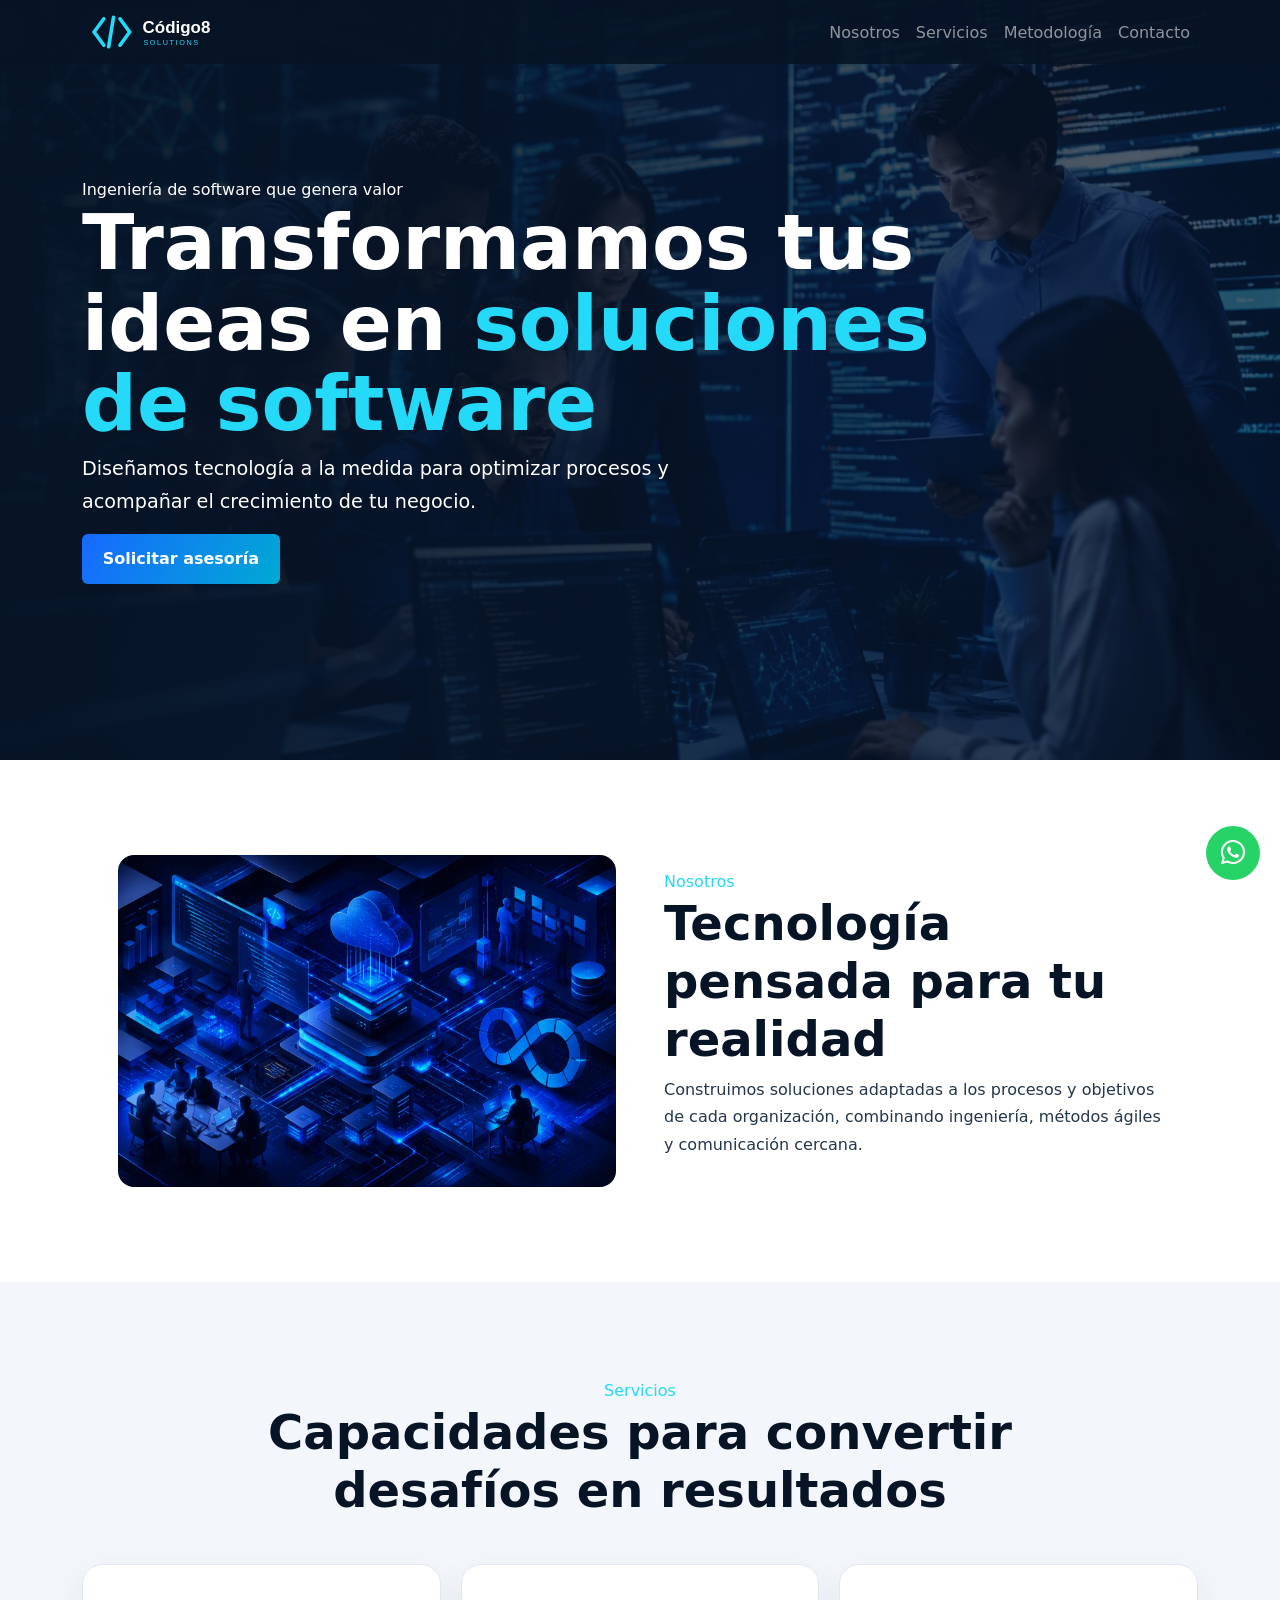
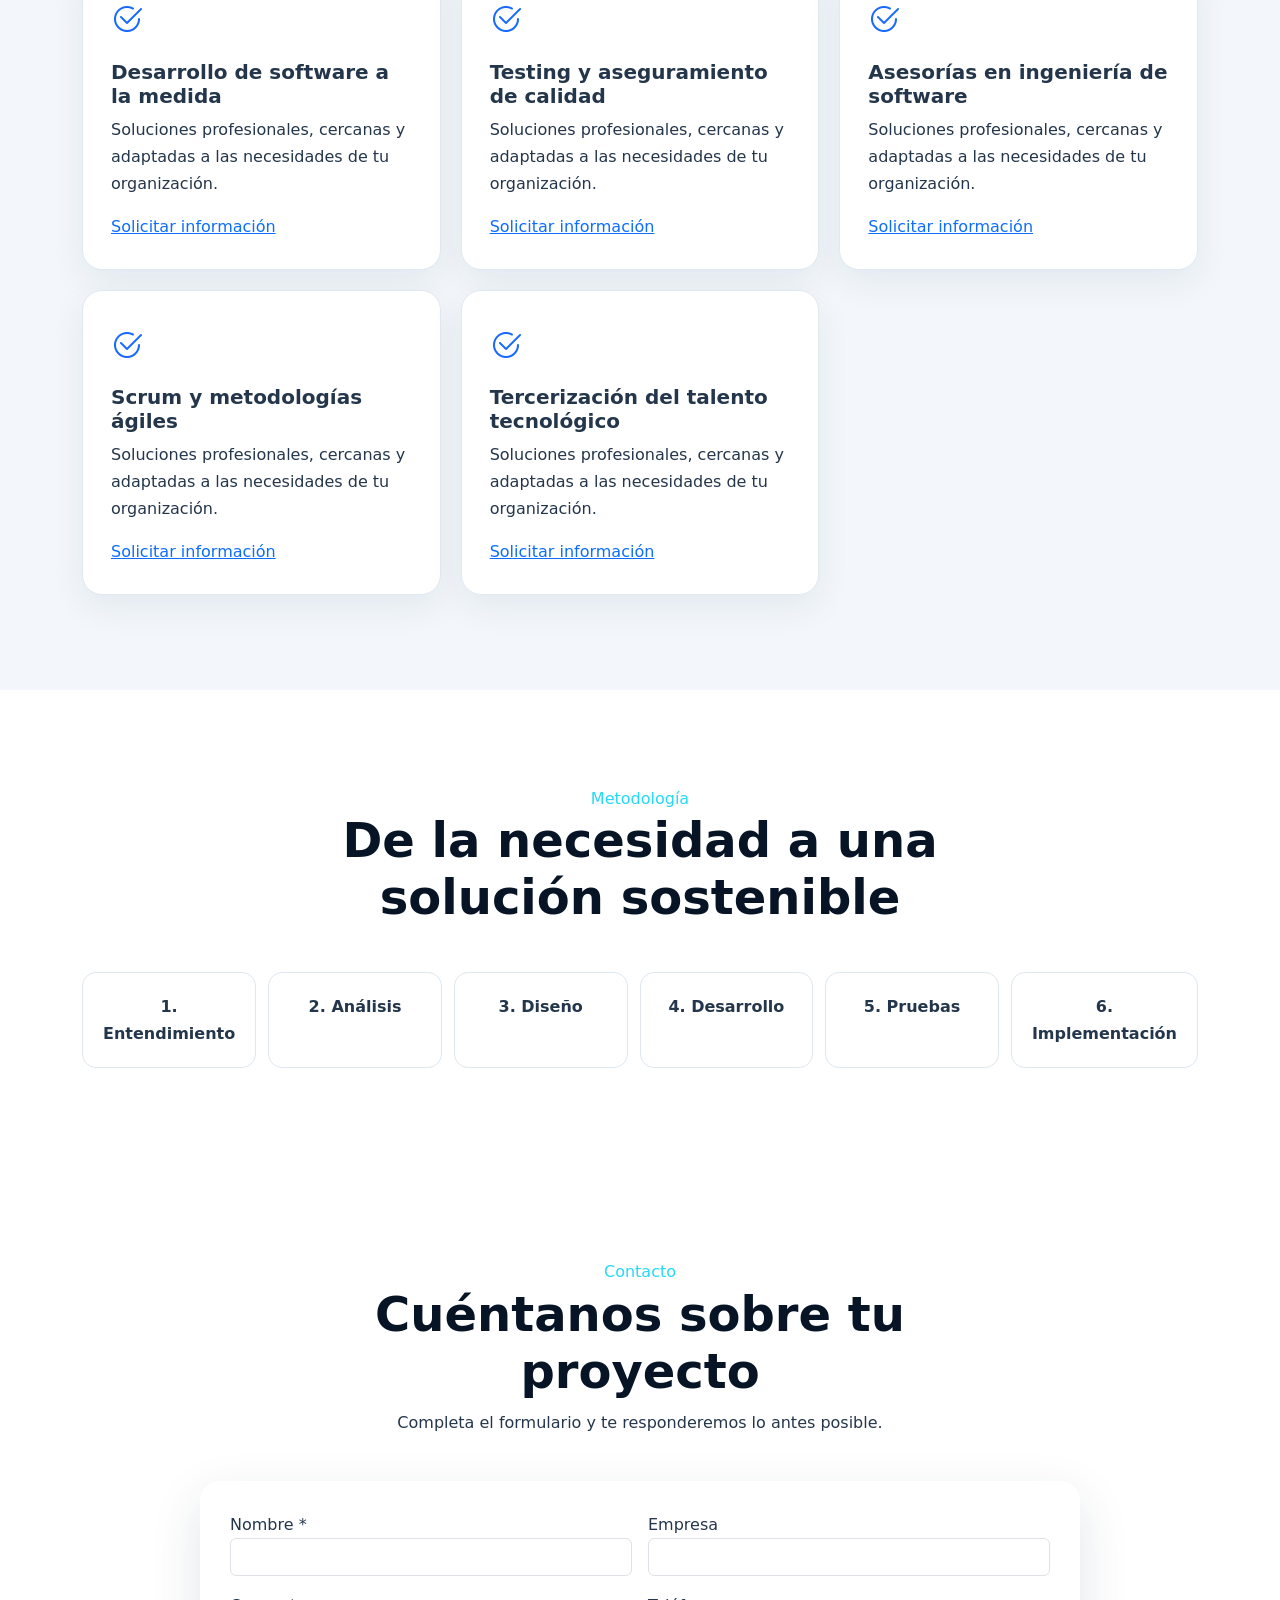
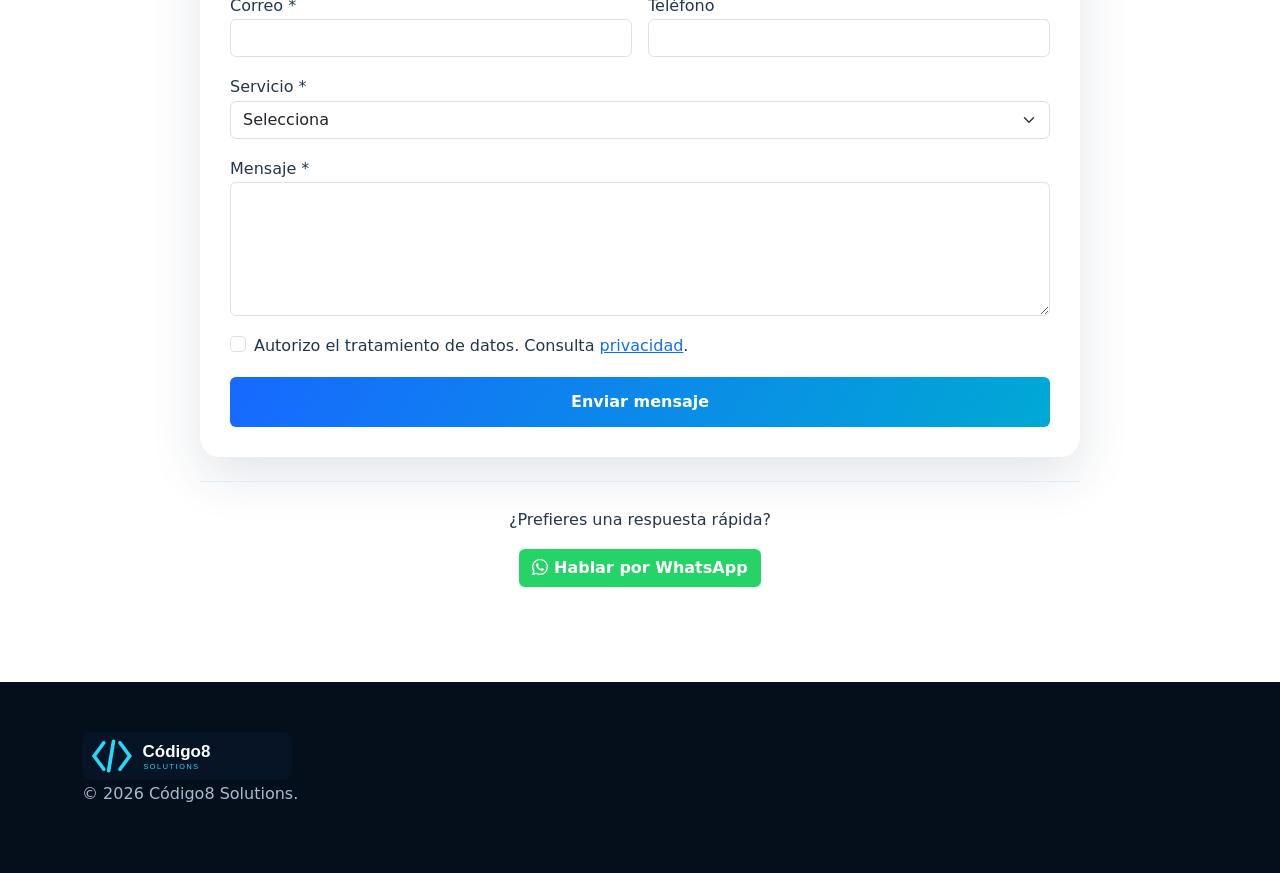
==== index.html @ 5025e6bc "Add files via upload Primer despliegue del sitio Código8 Solutions" ====
<!doctype html><html lang="es-CO"><head><meta charset="utf-8"><meta name="viewport" content="width=device-width,initial-scale=1"><title>Código8 Solutions | Software a la medida</title><meta name="description" content="Desarrollo de software a la medida, testing, consultoría, Scrum y talento tecnológico."><link rel="icon" href="assets/images/favicon.png"><link href="https://cdn.jsdelivr.net/npm/bootstrap@5.3.8/dist/css/bootstrap.min.css" rel="stylesheet"><link href="https://cdn.jsdelivr.net/npm/bootstrap-icons@1.13.1/font/bootstrap-icons.min.css" rel="stylesheet"><link rel="stylesheet" href="assets/css/styles.css"></head><body><nav class="navbar navbar-expand-lg navbar-dark fixed-top"><div class="container"><a href="#inicio"><img src="assets/images/logo.svg" alt="Código8 Solutions"></a><button class="navbar-toggler" data-bs-toggle="collapse" data-bs-target="#menu" aria-label="Abrir menú"><span class="navbar-toggler-icon"></span></button><div id="menu" class="collapse navbar-collapse"><div class="navbar-nav ms-auto"><a class="nav-link" href="#nosotros">Nosotros</a><a class="nav-link" href="#servicios">Servicios</a><a class="nav-link" href="#metodologia">Metodología</a><a class="nav-link" href="#contacto">Contacto</a></div></div></div></nav><header id="inicio"><div class="overlay"></div><div class="container hero"><span>Ingeniería de software que genera valor</span><h1>Transformamos tus ideas en <em>soluciones de software</em></h1><p>Diseñamos tecnología a la medida para optimizar procesos y acompañar el crecimiento de tu negocio.</p><a class="btn main" href="#contacto">Solicitar asesoría</a></div></header><main><section id="nosotros"><div class="container row mx-auto g-5 align-items-center"><div class="col-lg-6"><img class="img-fluid rounded-4" src="assets/images/technology-codigo8.webp" alt="Arquitectura tecnológica y colaboración ágil"></div><div class="col-lg-6"><span>Nosotros</span><h2>Tecnología pensada para tu realidad</h2><p>Construimos soluciones adaptadas a los procesos y objetivos de cada organización, combinando ingeniería, métodos ágiles y comunicación cercana.</p></div></div></section><section id="servicios" class="soft"><div class="container"><div class="title"><span>Servicios</span><h2>Capacidades para convertir desafíos en resultados</h2></div><div class="cards"><article><i class="bi bi-check2-circle"></i><h3>Desarrollo de software a la medida</h3><p>Soluciones profesionales, cercanas y adaptadas a las necesidades de tu organización.</p><a href="#contacto">Solicitar información</a></article><article><i class="bi bi-check2-circle"></i><h3>Testing y aseguramiento de calidad</h3><p>Soluciones profesionales, cercanas y adaptadas a las necesidades de tu organización.</p><a href="#contacto">Solicitar información</a></article><article><i class="bi bi-check2-circle"></i><h3>Asesorías en ingeniería de software</h3><p>Soluciones profesionales, cercanas y adaptadas a las necesidades de tu organización.</p><a href="#contacto">Solicitar información</a></article><article><i class="bi bi-check2-circle"></i><h3>Scrum y metodologías ágiles</h3><p>Soluciones profesionales, cercanas y adaptadas a las necesidades de tu organización.</p><a href="#contacto">Solicitar información</a></article><article><i class="bi bi-check2-circle"></i><h3>Tercerización del talento tecnológico</h3><p>Soluciones profesionales, cercanas y adaptadas a las necesidades de tu organización.</p><a href="#contacto">Solicitar información</a></article></div></div></section><section id="metodologia"><div class="container"><div class="title"><span>Metodología</span><h2>De la necesidad a una solución sostenible</h2></div><div class="steps"><b>1. Entendimiento</b><b>2. Análisis</b><b>3. Diseño</b><b>4. Desarrollo</b><b>5. Pruebas</b><b>6. Implementación</b></div></div></section><section id="contacto"><div class="container"><div class="title"><span>Contacto</span><h2>Cuéntanos sobre tu proyecto</h2><p>Completa el formulario y te responderemos lo antes posible.</p></div><div class="contact"><form id="form" novalidate><input type="hidden" id="key" name="access_key"><input class="d-none" type="checkbox" name="botcheck" tabindex="-1"><div class="row g-3"><div class="col-md-6"><label for="name">Nombre *</label><input class="form-control" id="name" name="name" required></div><div class="col-md-6"><label for="company">Empresa</label><input class="form-control" id="company" name="company"></div><div class="col-md-6"><label for="email">Correo *</label><input class="form-control" type="email" id="email" name="email" required></div><div class="col-md-6"><label for="phone">Teléfono</label><input class="form-control" id="phone" name="phone"></div><div class="col-12"><label for="service">Servicio *</label><select class="form-select" id="service" name="service" required><option value="">Selecciona</option><option>Desarrollo de software a la medida</option><option>Testing y aseguramiento de calidad</option><option>Asesorías en ingeniería de software</option><option>Scrum y metodologías ágiles</option><option>Tercerización del talento tecnológico</option></select></div><div class="col-12"><label for="message">Mensaje *</label><textarea class="form-control" id="message" name="message" rows="5" required></textarea></div><div class="col-12 form-check ms-2"><input class="form-check-input" id="privacy" type="checkbox" required><label for="privacy">Autorizo el tratamiento de datos. Consulta <a href="privacidad.html">privacidad</a>.</label></div><div class="col-12"><button id="send" class="btn main w-100">Enviar mensaje</button><div id="status" class="alert mt-3 d-none" role="status"></div></div></div></form><div class="quick"><p>¿Prefieres una respuesta rápida?</p><a class="btn whatsapp" target="_blank" rel="noopener noreferrer" href="https://wa.me/573108415127?text=Hola%2C%20quiero%20informaci%C3%B3n%20sobre%20los%20servicios%20de%20C%C3%B3digo8%20Solutions"><i class="bi bi-whatsapp"></i> Hablar por WhatsApp</a></div></div></div></section></main><footer><div class="container"><img src="assets/images/logo.svg" alt="Código8 Solutions"><p>© <span id="year"></span> Código8 Solutions.</p></div></footer><a class="float" target="_blank" rel="noopener noreferrer" aria-label="WhatsApp" href="https://wa.me/573108415127"><i class="bi bi-whatsapp"></i></a><script src="https://cdn.jsdelivr.net/npm/bootstrap@5.3.8/dist/js/bootstrap.bundle.min.js"></script><script src="config/email-config.js"></script><script src="assets/js/main.js"></script></body></html>
---- assets/css/styles.css ----
*{box-sizing:border-box}html{scroll-behavior:smooth;scroll-padding-top:75px}body{font-family:system-ui;color:#24364b;line-height:1.7}.navbar{background:#071426e8}.navbar img,footer img{width:210px}header{min-height:760px;display:flex;align-items:center;position:relative;background:url('../images/hero-codigo8.webp') center/cover;color:#fff}.overlay{position:absolute;inset:0;background:linear-gradient(90deg,#071426fa,#071426a8)}.hero{position:relative}.hero h1{font-size:clamp(2.7rem,6vw,5rem);font-weight:850;max-width:850px;line-height:1.05}.hero em,section span{color:#25d9f8;font-style:normal}.hero p{font-size:1.2rem;max-width:700px}.main{background:linear-gradient(120deg,#1769ff,#00a9d4);color:#fff;border:0;font-weight:700;padding:.8rem 1.3rem}section{padding:95px 0}h2{font-size:clamp(2rem,4vw,3rem);font-weight:800;color:#071426}.title{text-align:center;max-width:760px;margin:0 auto 45px}.soft{background:#f3f7fb}.cards{display:grid;grid-template-columns:repeat(3,1fr);gap:20px}.cards article{background:#fff;border:1px solid #e0e9f2;padding:28px;border-radius:20px;box-shadow:0 12px 35px #122d4b12}.cards i{font-size:2rem;color:#1769ff}.cards h3{font-size:1.25rem;font-weight:800;margin-top:12px}.steps{display:grid;grid-template-columns:repeat(6,1fr);gap:12px}.steps b{padding:20px;border:1px solid #dce7f1;border-radius:14px;text-align:center}.contact{max-width:880px;margin:auto}.contact form{padding:30px;border-radius:20px;box-shadow:0 18px 50px #122d4b20}.quick{text-align:center;border-top:1px solid #e1eaf3;margin-top:24px;padding-top:24px}.whatsapp{background:#25d366;color:#fff;font-weight:700}.whatsapp:hover{background:#1fb85a;color:#fff}footer{background:#050e1b;color:#aabbd0;padding:50px 0}.float{position:fixed;right:20px;bottom:20px;width:54px;height:54px;display:grid;place-items:center;border-radius:50%;background:#25d366;color:#fff;font-size:1.5rem}@media(max-width:900px){.cards{grid-template-columns:1fr 1fr}.steps{grid-template-columns:1fr 1fr}}@media(max-width:550px){.cards,.steps{grid-template-columns:1fr}section{padding:70px 0}}
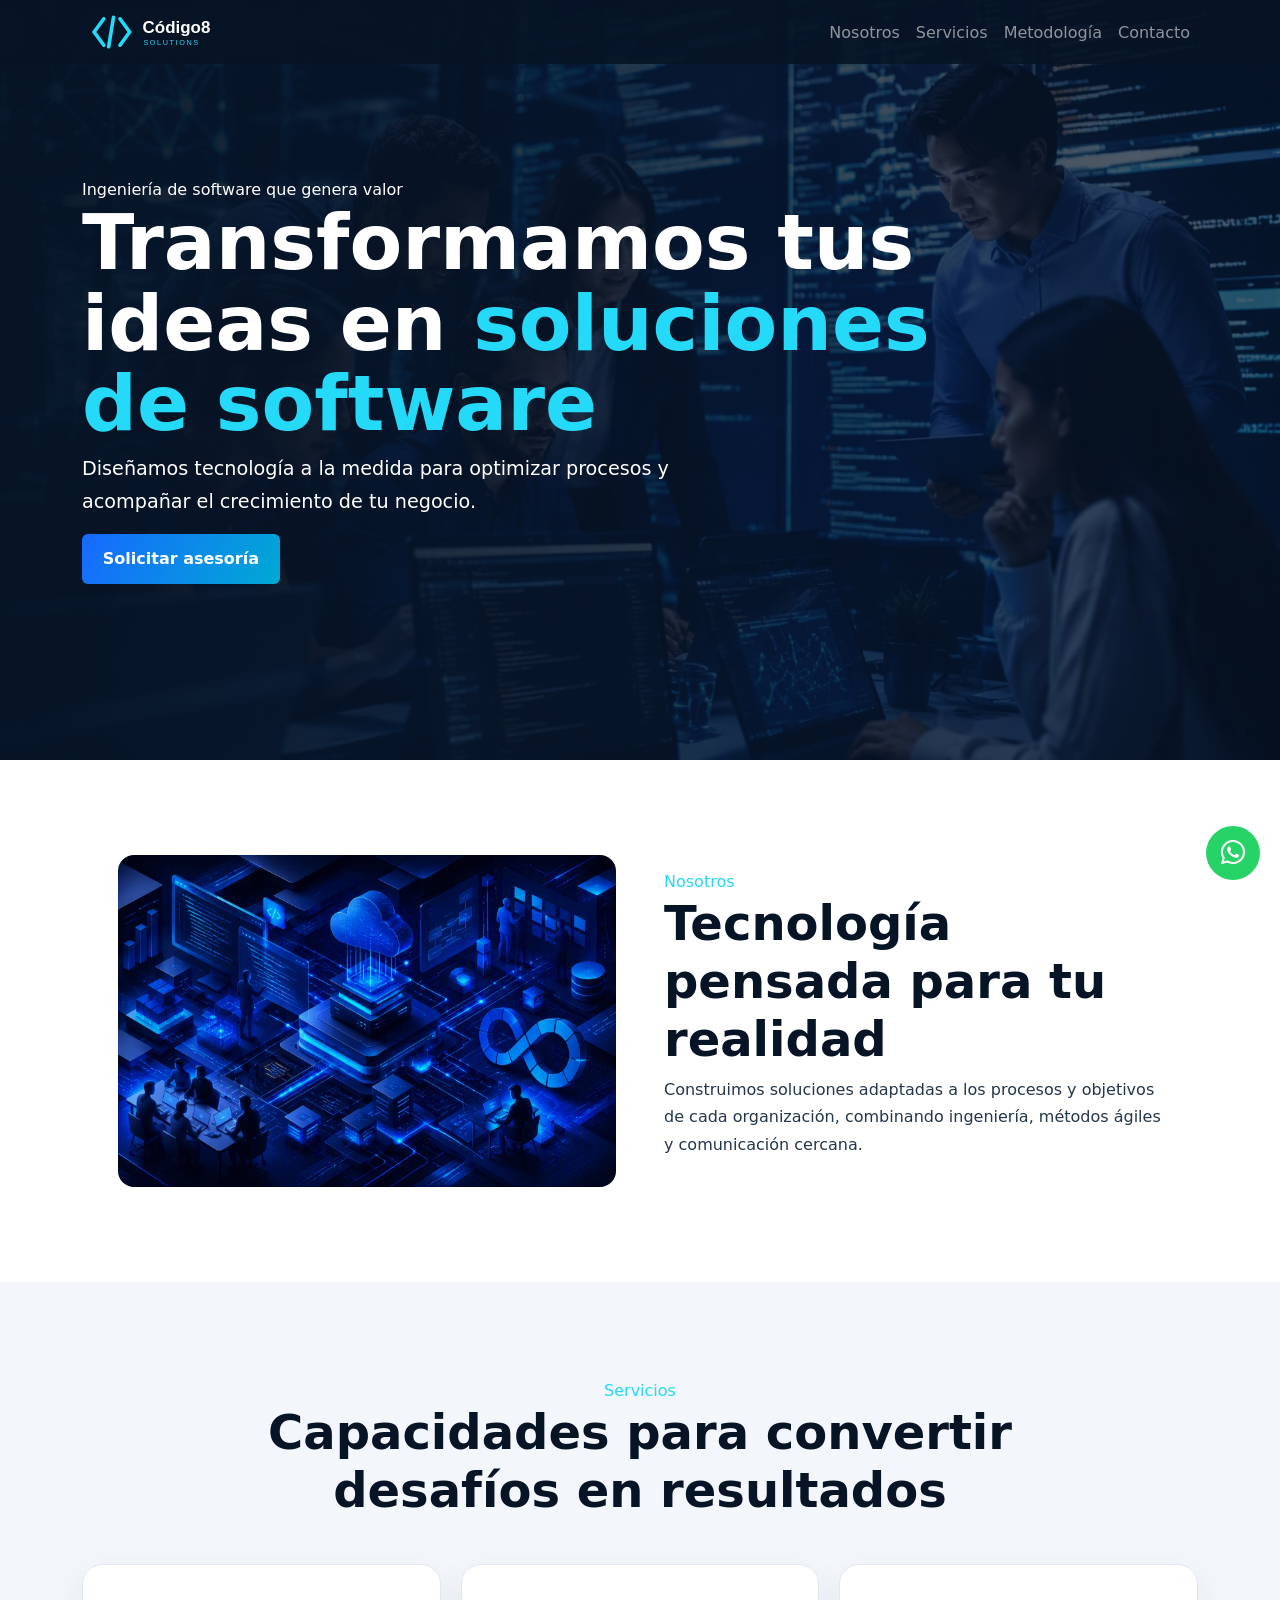
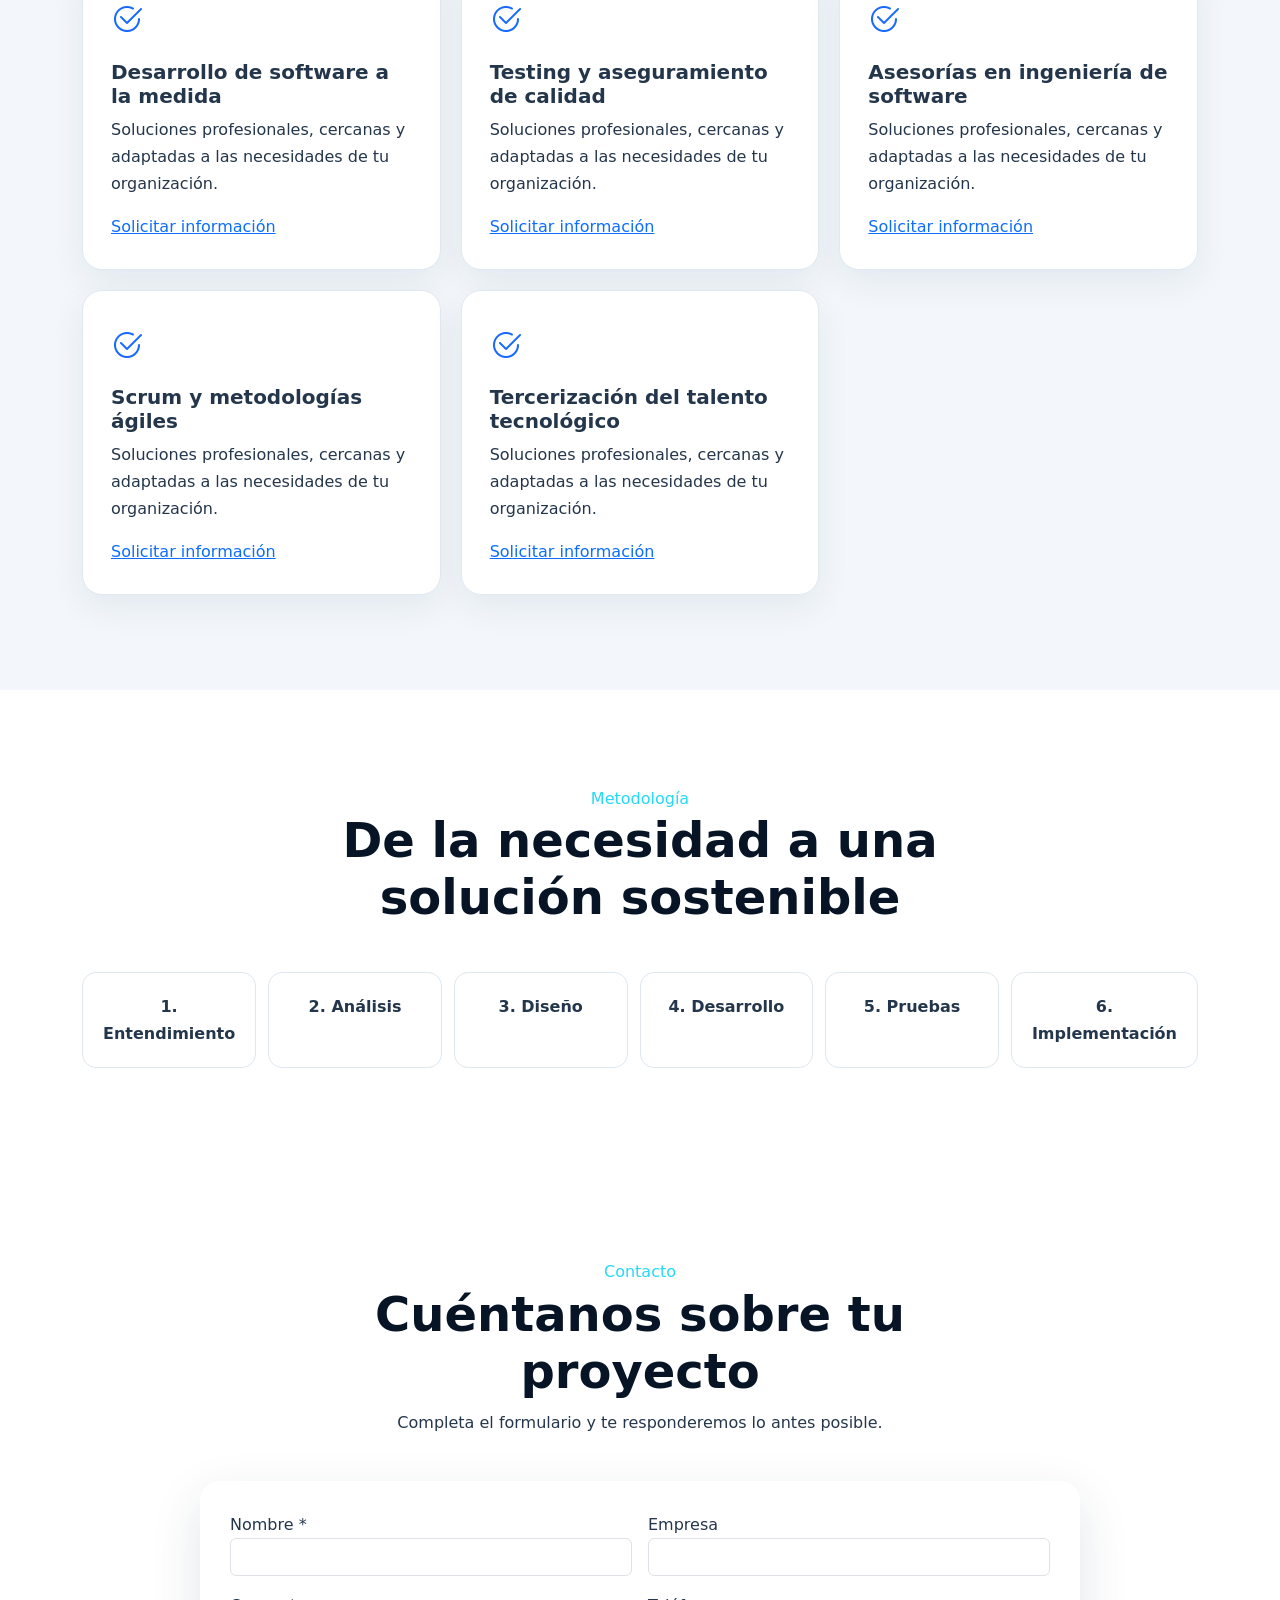
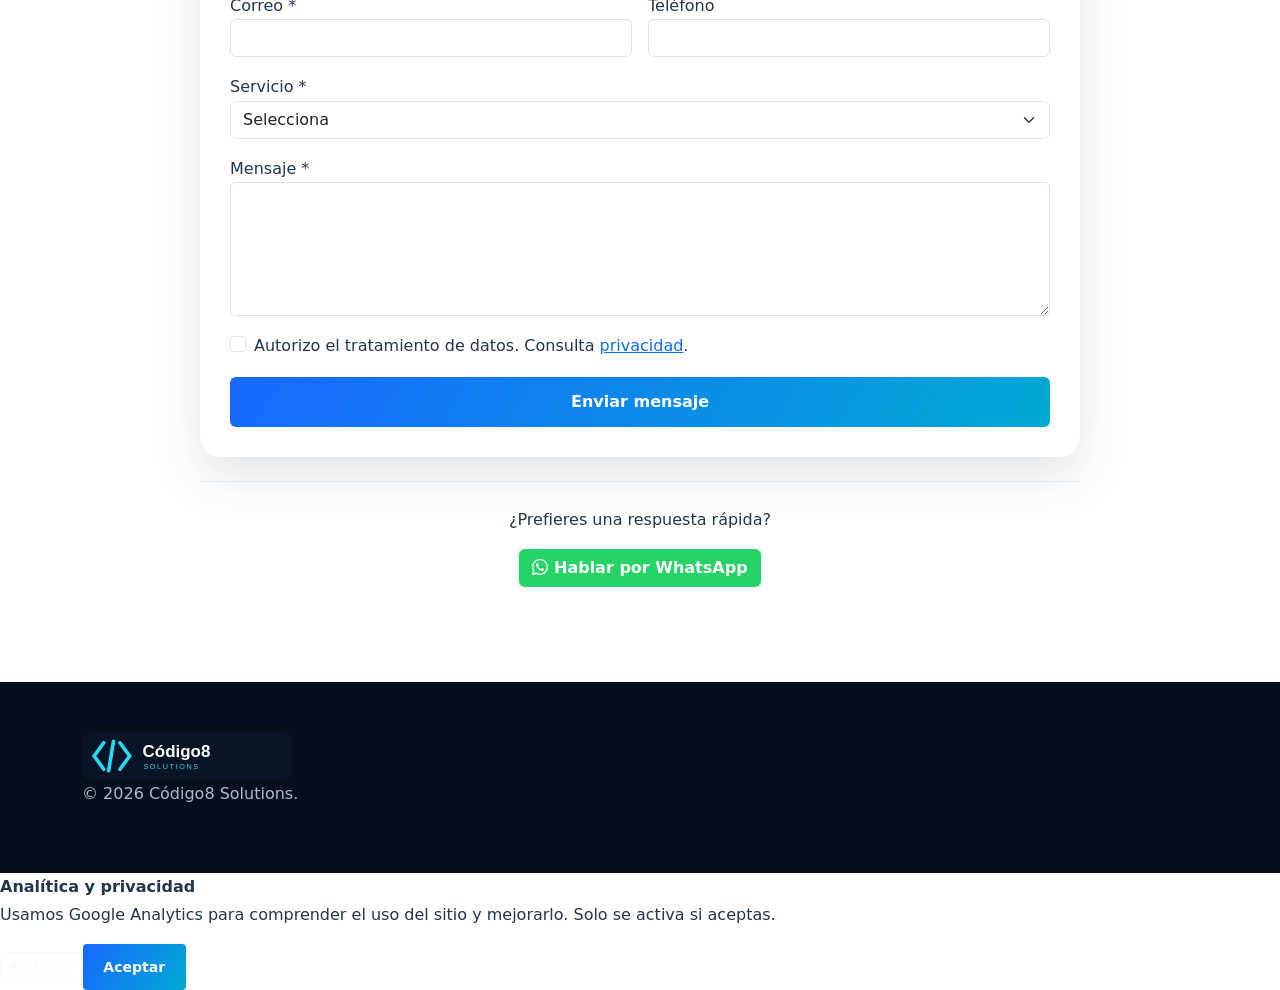
==== commit 900d3a02: "Add files via upload se incluye google anality" ====
--- a/index.html
+++ b/index.html
@@ -1 +1,36 @@
-<!doctype html><html lang="es-CO"><head><meta charset="utf-8"><meta name="viewport" content="width=device-width,initial-scale=1"><title>Código8 Solutions | Software a la medida</title><meta name="description" content="Desarrollo de software a la medida, testing, consultoría, Scrum y talento tecnológico."><link rel="icon" href="assets/images/favicon.png"><link href="https://cdn.jsdelivr.net/npm/bootstrap@5.3.8/dist/css/bootstrap.min.css" rel="stylesheet"><link href="https://cdn.jsdelivr.net/npm/bootstrap-icons@1.13.1/font/bootstrap-icons.min.css" rel="stylesheet"><link rel="stylesheet" href="assets/css/styles.css"></head><body><nav class="navbar navbar-expand-lg navbar-dark fixed-top"><div class="container"><a href="#inicio"><img src="assets/images/logo.svg" alt="Código8 Solutions"></a><button class="navbar-toggler" data-bs-toggle="collapse" data-bs-target="#menu" aria-label="Abrir menú"><span class="navbar-toggler-icon"></span></button><div id="menu" class="collapse navbar-collapse"><div class="navbar-nav ms-auto"><a class="nav-link" href="#nosotros">Nosotros</a><a class="nav-link" href="#servicios">Servicios</a><a class="nav-link" href="#metodologia">Metodología</a><a class="nav-link" href="#contacto">Contacto</a></div></div></div></nav><header id="inicio"><div class="overlay"></div><div class="container hero"><span>Ingeniería de software que genera valor</span><h1>Transformamos tus ideas en <em>soluciones de software</em></h1><p>Diseñamos tecnología a la medida para optimizar procesos y acompañar el crecimiento de tu negocio.</p><a class="btn main" href="#contacto">Solicitar asesoría</a></div></header><main><section id="nosotros"><div class="container row mx-auto g-5 align-items-center"><div class="col-lg-6"><img class="img-fluid rounded-4" src="assets/images/technology-codigo8.webp" alt="Arquitectura tecnológica y colaboración ágil"></div><div class="col-lg-6"><span>Nosotros</span><h2>Tecnología pensada para tu realidad</h2><p>Construimos soluciones adaptadas a los procesos y objetivos de cada organización, combinando ingeniería, métodos ágiles y comunicación cercana.</p></div></div></section><section id="servicios" class="soft"><div class="container"><div class="title"><span>Servicios</span><h2>Capacidades para convertir desafíos en resultados</h2></div><div class="cards"><article><i class="bi bi-check2-circle"></i><h3>Desarrollo de software a la medida</h3><p>Soluciones profesionales, cercanas y adaptadas a las necesidades de tu organización.</p><a href="#contacto">Solicitar información</a></article><article><i class="bi bi-check2-circle"></i><h3>Testing y aseguramiento de calidad</h3><p>Soluciones profesionales, cercanas y adaptadas a las necesidades de tu organización.</p><a href="#contacto">Solicitar información</a></article><article><i class="bi bi-check2-circle"></i><h3>Asesorías en ingeniería de software</h3><p>Soluciones profesionales, cercanas y adaptadas a las necesidades de tu organización.</p><a href="#contacto">Solicitar información</a></article><article><i class="bi bi-check2-circle"></i><h3>Scrum y metodologías ágiles</h3><p>Soluciones profesionales, cercanas y adaptadas a las necesidades de tu organización.</p><a href="#contacto">Solicitar información</a></article><article><i class="bi bi-check2-circle"></i><h3>Tercerización del talento tecnológico</h3><p>Soluciones profesionales, cercanas y adaptadas a las necesidades de tu organización.</p><a href="#contacto">Solicitar información</a></article></div></div></section><section id="metodologia"><div class="container"><div class="title"><span>Metodología</span><h2>De la necesidad a una solución sostenible</h2></div><div class="steps"><b>1. Entendimiento</b><b>2. Análisis</b><b>3. Diseño</b><b>4. Desarrollo</b><b>5. Pruebas</b><b>6. Implementación</b></div></div></section><section id="contacto"><div class="container"><div class="title"><span>Contacto</span><h2>Cuéntanos sobre tu proyecto</h2><p>Completa el formulario y te responderemos lo antes posible.</p></div><div class="contact"><form id="form" novalidate><input type="hidden" id="key" name="access_key"><input class="d-none" type="checkbox" name="botcheck" tabindex="-1"><div class="row g-3"><div class="col-md-6"><label for="name">Nombre *</label><input class="form-control" id="name" name="name" required></div><div class="col-md-6"><label for="company">Empresa</label><input class="form-control" id="company" name="company"></div><div class="col-md-6"><label for="email">Correo *</label><input class="form-control" type="email" id="email" name="email" required></div><div class="col-md-6"><label for="phone">Teléfono</label><input class="form-control" id="phone" name="phone"></div><div class="col-12"><label for="service">Servicio *</label><select class="form-select" id="service" name="service" required><option value="">Selecciona</option><option>Desarrollo de software a la medida</option><option>Testing y aseguramiento de calidad</option><option>Asesorías en ingeniería de software</option><option>Scrum y metodologías ágiles</option><option>Tercerización del talento tecnológico</option></select></div><div class="col-12"><label for="message">Mensaje *</label><textarea class="form-control" id="message" name="message" rows="5" required></textarea></div><div class="col-12 form-check ms-2"><input class="form-check-input" id="privacy" type="checkbox" required><label for="privacy">Autorizo el tratamiento de datos. Consulta <a href="privacidad.html">privacidad</a>.</label></div><div class="col-12"><button id="send" class="btn main w-100">Enviar mensaje</button><div id="status" class="alert mt-3 d-none" role="status"></div></div></div></form><div class="quick"><p>¿Prefieres una respuesta rápida?</p><a class="btn whatsapp" target="_blank" rel="noopener noreferrer" href="https://wa.me/573108415127?text=Hola%2C%20quiero%20informaci%C3%B3n%20sobre%20los%20servicios%20de%20C%C3%B3digo8%20Solutions"><i class="bi bi-whatsapp"></i> Hablar por WhatsApp</a></div></div></div></section></main><footer><div class="container"><img src="assets/images/logo.svg" alt="Código8 Solutions"><p>© <span id="year"></span> Código8 Solutions.</p></div></footer><a class="float" target="_blank" rel="noopener noreferrer" aria-label="WhatsApp" href="https://wa.me/573108415127"><i class="bi bi-whatsapp"></i></a><script src="https://cdn.jsdelivr.net/npm/bootstrap@5.3.8/dist/js/bootstrap.bundle.min.js"></script><script src="config/email-config.js"></script><script src="assets/js/main.js"></script></body></html>+<!doctype html><html lang="es-CO"><head><meta charset="utf-8"><meta name="viewport" content="width=device-width,initial-scale=1"><title>Código8 Solutions | Software a la medida</title><meta name="description" content="Código8 Solutions desarrolla software a la medida, realiza testing, asesoría en ingeniería de software, Scrum y tercerización de talento tecnológico en Colombia.">
+<link rel="canonical" href="https://codigo8solutions.com/">
+<meta name="robots" content="index,follow,max-image-preview:large">
+<meta name="author" content="Código8 Solutions">
+<meta name="theme-color" content="#071426">
+<meta property="og:type" content="website">
+<meta property="og:locale" content="es_CO">
+<meta property="og:site_name" content="Código8 Solutions">
+<meta property="og:title" content="Código8 Solutions | Desarrollo de software a la medida">
+<meta property="og:description" content="Soluciones de software a la medida, testing, consultoría, Scrum y talento tecnológico.">
+<meta property="og:url" content="https://codigo8solutions.com/">
+<meta property="og:image" content="https://codigo8solutions.com/assets/images/hero-codigo8.webp">
+<meta property="og:image:alt" content="Equipo de desarrollo de software de Código8 Solutions">
+<meta name="twitter:card" content="summary_large_image">
+<meta name="twitter:title" content="Código8 Solutions | Software a la medida">
+<meta name="twitter:description" content="Creamos soluciones de software adaptadas a los procesos y objetivos de tu organización.">
+<meta name="twitter:image" content="https://codigo8solutions.com/assets/images/hero-codigo8.webp"><link rel="icon" href="assets/images/favicon.png"><link href="https://cdn.jsdelivr.net/npm/bootstrap@5.3.8/dist/css/bootstrap.min.css" rel="stylesheet"><link href="https://cdn.jsdelivr.net/npm/bootstrap-icons@1.13.1/font/bootstrap-icons.min.css" rel="stylesheet"><link rel="stylesheet" href="assets/css/styles.css"><script type="application/ld+json">
+{
+  "@context":"https://schema.org",
+  "@type":"ProfessionalService",
+  "name":"Código8 Solutions",
+  "url":"https://codigo8solutions.com/",
+  "logo":"https://codigo8solutions.com/assets/images/logo.svg",
+  "image":"https://codigo8solutions.com/assets/images/hero-codigo8.webp",
+  "description":"Desarrollo de software a la medida, testing, asesoría en ingeniería de software, Scrum y tercerización de talento tecnológico.",
+  "email":"davidmejiatabares@gmail.com",
+  "telephone":"+573108415127",
+  "areaServed":{"@type":"Country","name":"Colombia"},
+  "sameAs":[]
+}
+</script>
+<script src="config/analytics-config.js"></script>
+<script src="assets/js/analytics.js"></script></head><body><nav class="navbar navbar-expand-lg navbar-dark fixed-top"><div class="container"><a href="#inicio"><img src="assets/images/logo.svg" alt="Código8 Solutions"></a><button class="navbar-toggler" data-bs-toggle="collapse" data-bs-target="#menu" aria-label="Abrir menú"><span class="navbar-toggler-icon"></span></button><div id="menu" class="collapse navbar-collapse"><div class="navbar-nav ms-auto"><a class="nav-link" href="#nosotros">Nosotros</a><a class="nav-link" href="#servicios">Servicios</a><a class="nav-link" href="#metodologia">Metodología</a><a class="nav-link" href="#contacto">Contacto</a></div></div></div></nav><header id="inicio"><div class="overlay"></div><div class="container hero"><span>Ingeniería de software que genera valor</span><h1>Transformamos tus ideas en <em>soluciones de software</em></h1><p>Diseñamos tecnología a la medida para optimizar procesos y acompañar el crecimiento de tu negocio.</p><a class="btn main" href="#contacto">Solicitar asesoría</a></div></header><main><section id="nosotros"><div class="container row mx-auto g-5 align-items-center"><div class="col-lg-6"><img class="img-fluid rounded-4" src="assets/images/technology-codigo8.webp" alt="Arquitectura tecnológica y colaboración ágil"></div><div class="col-lg-6"><span>Nosotros</span><h2>Tecnología pensada para tu realidad</h2><p>Construimos soluciones adaptadas a los procesos y objetivos de cada organización, combinando ingeniería, métodos ágiles y comunicación cercana.</p></div></div></section><section id="servicios" class="soft"><div class="container"><div class="title"><span>Servicios</span><h2>Capacidades para convertir desafíos en resultados</h2></div><div class="cards"><article><i class="bi bi-check2-circle"></i><h3>Desarrollo de software a la medida</h3><p>Soluciones profesionales, cercanas y adaptadas a las necesidades de tu organización.</p><a href="#contacto">Solicitar información</a></article><article><i class="bi bi-check2-circle"></i><h3>Testing y aseguramiento de calidad</h3><p>Soluciones profesionales, cercanas y adaptadas a las necesidades de tu organización.</p><a href="#contacto">Solicitar información</a></article><article><i class="bi bi-check2-circle"></i><h3>Asesorías en ingeniería de software</h3><p>Soluciones profesionales, cercanas y adaptadas a las necesidades de tu organización.</p><a href="#contacto">Solicitar información</a></article><article><i class="bi bi-check2-circle"></i><h3>Scrum y metodologías ágiles</h3><p>Soluciones profesionales, cercanas y adaptadas a las necesidades de tu organización.</p><a href="#contacto">Solicitar información</a></article><article><i class="bi bi-check2-circle"></i><h3>Tercerización del talento tecnológico</h3><p>Soluciones profesionales, cercanas y adaptadas a las necesidades de tu organización.</p><a href="#contacto">Solicitar información</a></article></div></div></section><section id="metodologia"><div class="container"><div class="title"><span>Metodología</span><h2>De la necesidad a una solución sostenible</h2></div><div class="steps"><b>1. Entendimiento</b><b>2. Análisis</b><b>3. Diseño</b><b>4. Desarrollo</b><b>5. Pruebas</b><b>6. Implementación</b></div></div></section><section id="contacto"><div class="container"><div class="title"><span>Contacto</span><h2>Cuéntanos sobre tu proyecto</h2><p>Completa el formulario y te responderemos lo antes posible.</p></div><div class="contact"><form id="form" novalidate><input type="hidden" id="key" name="access_key"><input class="d-none" type="checkbox" name="botcheck" tabindex="-1"><div class="row g-3"><div class="col-md-6"><label for="name">Nombre *</label><input class="form-control" id="name" name="name" required></div><div class="col-md-6"><label for="company">Empresa</label><input class="form-control" id="company" name="company"></div><div class="col-md-6"><label for="email">Correo *</label><input class="form-control" type="email" id="email" name="email" required></div><div class="col-md-6"><label for="phone">Teléfono</label><input class="form-control" id="phone" name="phone"></div><div class="col-12"><label for="service">Servicio *</label><select class="form-select" id="service" name="service" required><option value="">Selecciona</option><option>Desarrollo de software a la medida</option><option>Testing y aseguramiento de calidad</option><option>Asesorías en ingeniería de software</option><option>Scrum y metodologías ágiles</option><option>Tercerización del talento tecnológico</option></select></div><div class="col-12"><label for="message">Mensaje *</label><textarea class="form-control" id="message" name="message" rows="5" required></textarea></div><div class="col-12 form-check ms-2"><input class="form-check-input" id="privacy" type="checkbox" required><label for="privacy">Autorizo el tratamiento de datos. Consulta <a href="privacidad.html">privacidad</a>.</label></div><div class="col-12"><button id="send" class="btn main w-100">Enviar mensaje</button><div id="status" class="alert mt-3 d-none" role="status"></div></div></div></form><div class="quick"><p>¿Prefieres una respuesta rápida?</p><a class="btn whatsapp" target="_blank" rel="noopener noreferrer" href="https://wa.me/573108415127?text=Hola%2C%20quiero%20informaci%C3%B3n%20sobre%20los%20servicios%20de%20C%C3%B3digo8%20Solutions"><i class="bi bi-whatsapp"></i> Hablar por WhatsApp</a></div></div></div></section></main><footer><div class="container"><img src="assets/images/logo.svg" alt="Código8 Solutions"><p>© <span id="year"></span> Código8 Solutions.</p></div></footer><a class="float" target="_blank" rel="noopener noreferrer" aria-label="WhatsApp" href="https://wa.me/573108415127"><i class="bi bi-whatsapp"></i></a><script src="https://cdn.jsdelivr.net/npm/bootstrap@5.3.8/dist/js/bootstrap.bundle.min.js"></script><script src="config/email-config.js"></script><script src="assets/js/main.js"></script><div id="cookieBanner" class="cookie-banner" role="dialog" aria-live="polite" aria-label="Preferencias de analítica">
+<div><strong>Analítica y privacidad</strong><p>Usamos Google Analytics para comprender el uso del sitio y mejorarlo. Solo se activa si aceptas.</p></div>
+<div class="cookie-actions"><button id="rejectAnalytics" class="btn btn-outline-light btn-sm">Rechazar</button><button id="acceptAnalytics" class="btn main btn-sm">Aceptar</button></div>
+</div></body></html>
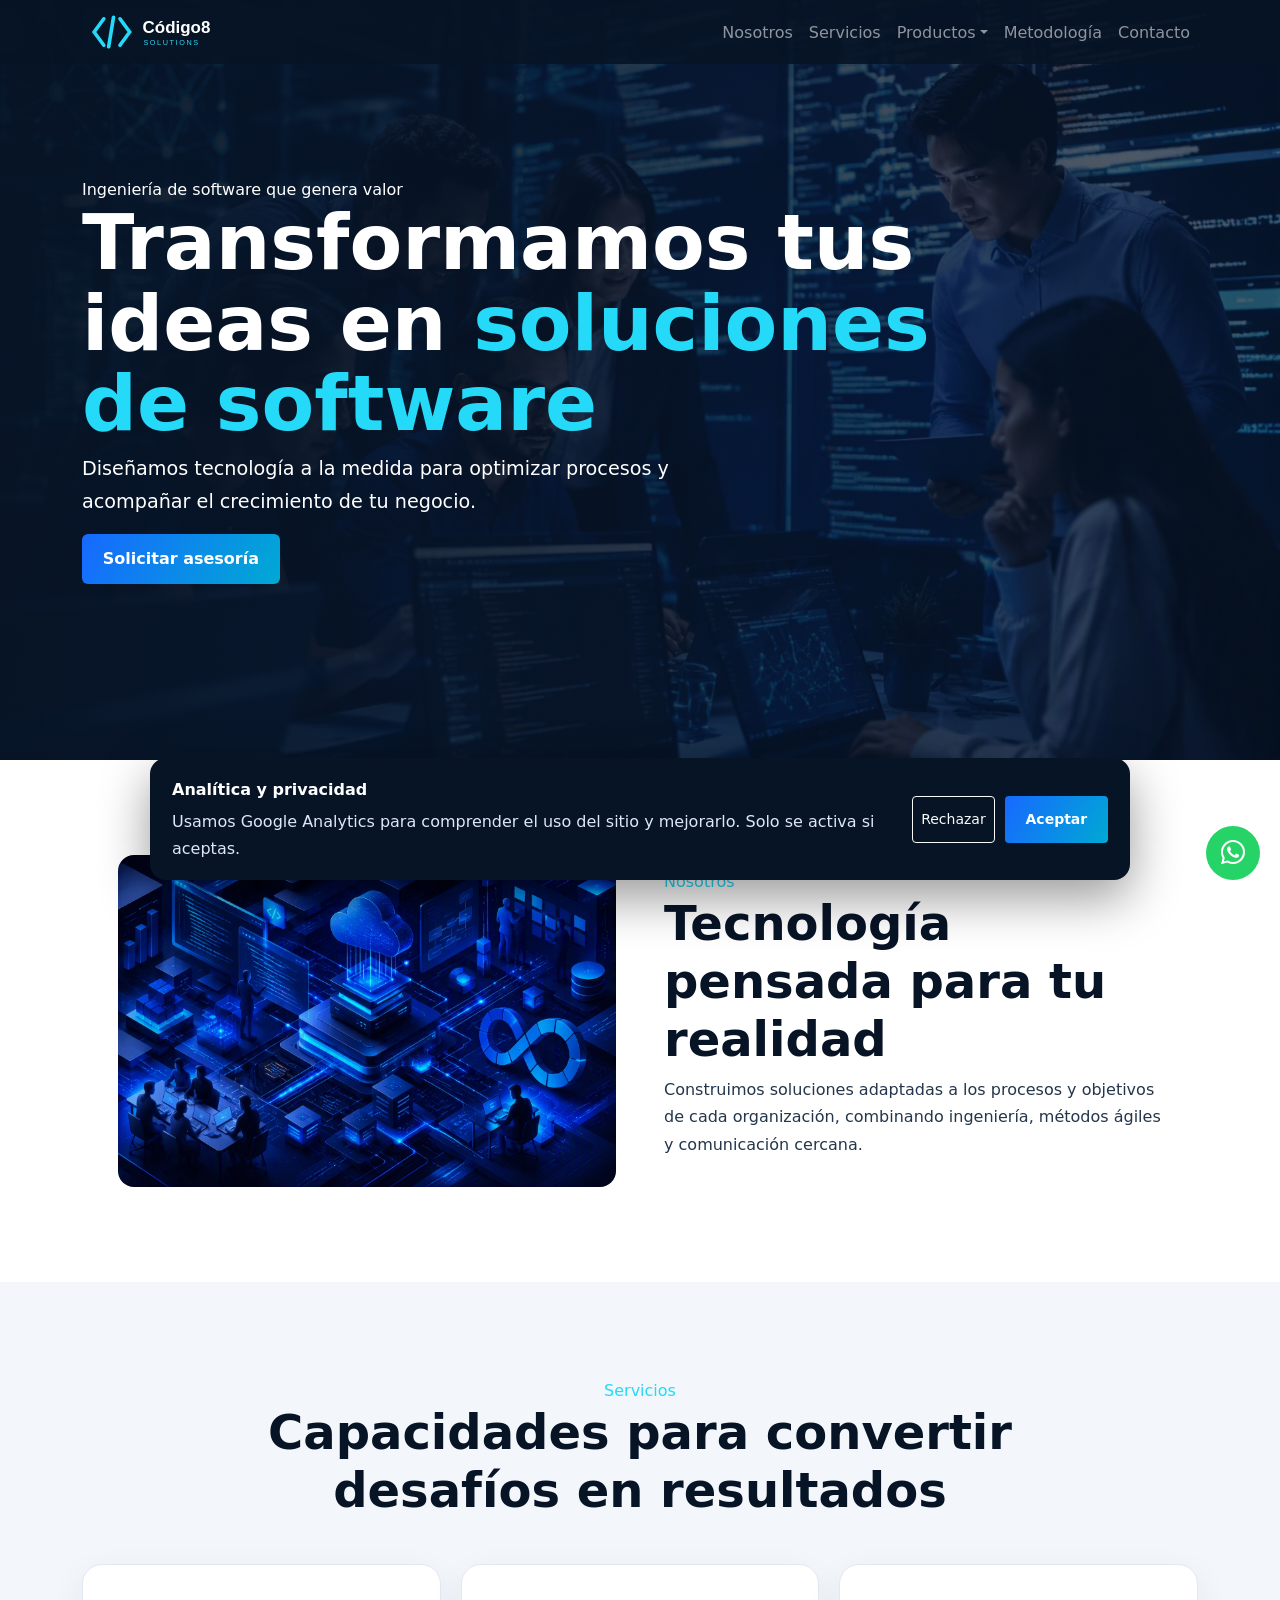
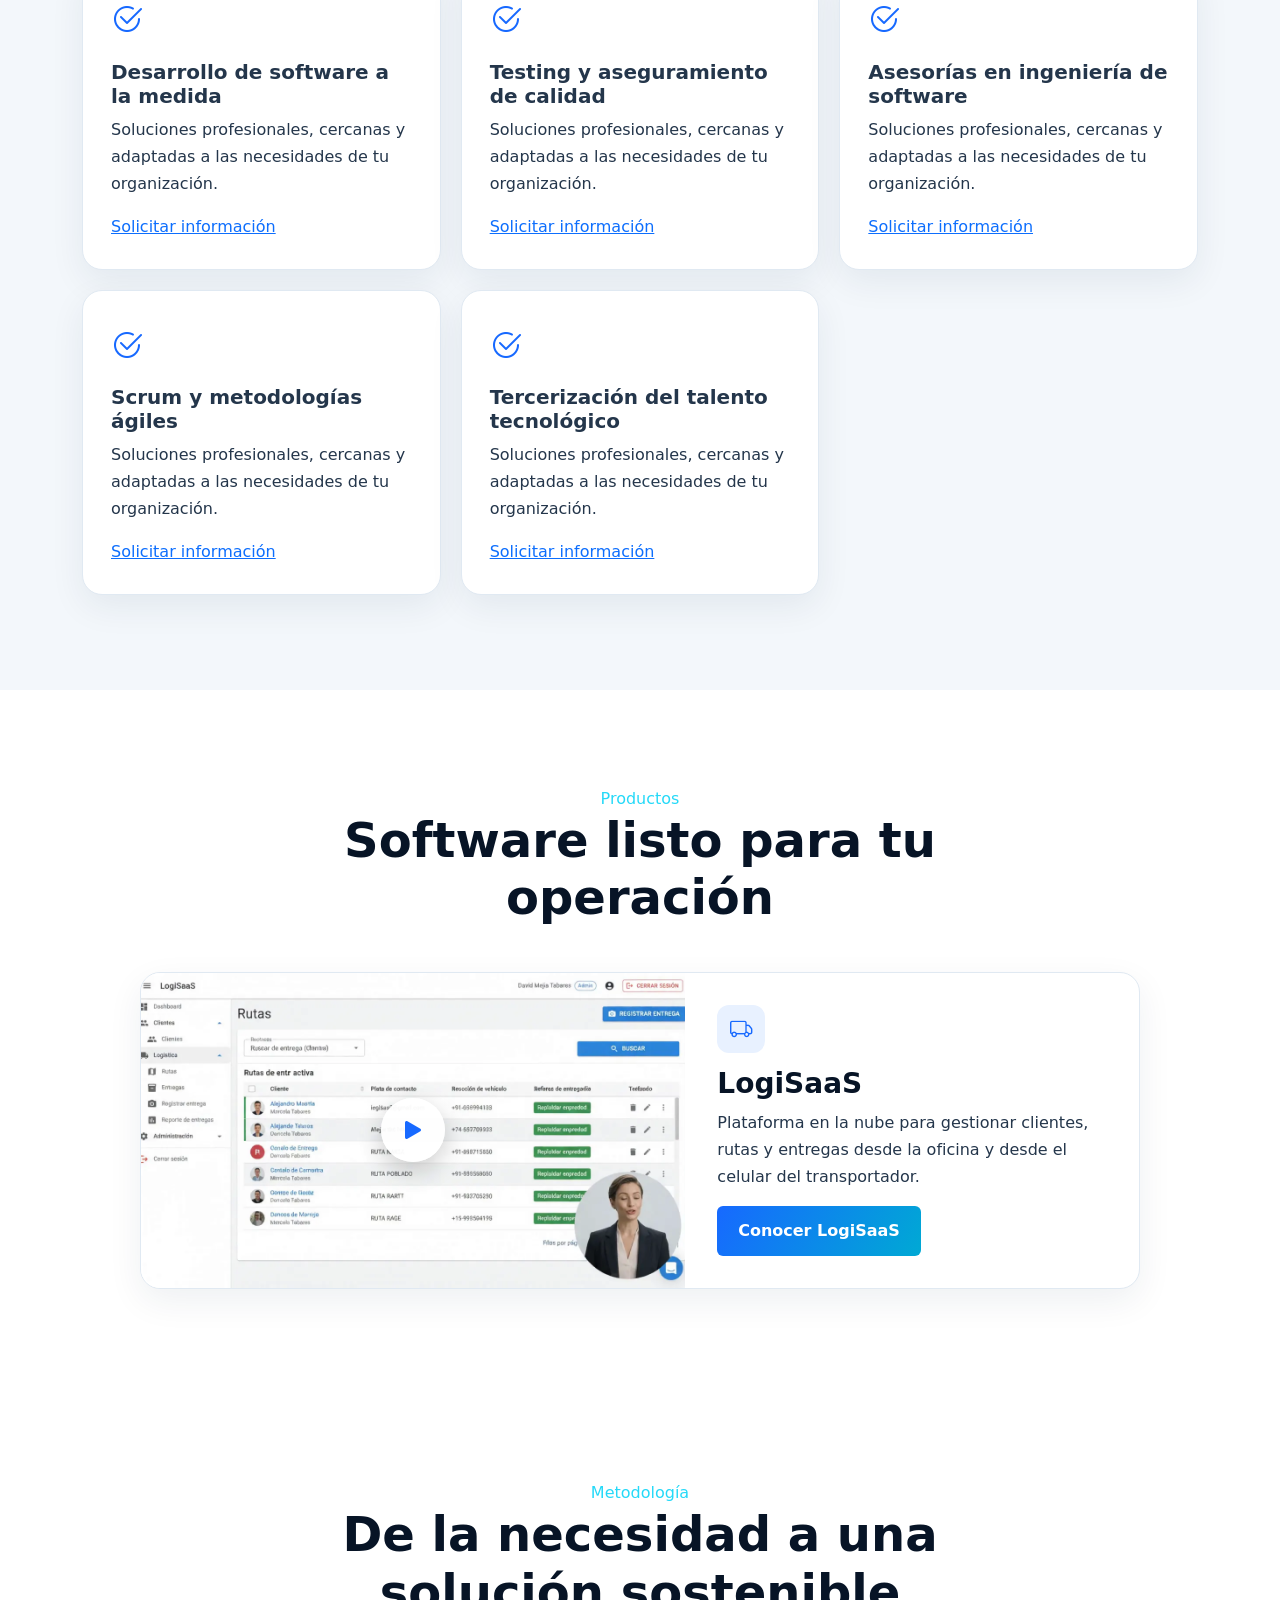
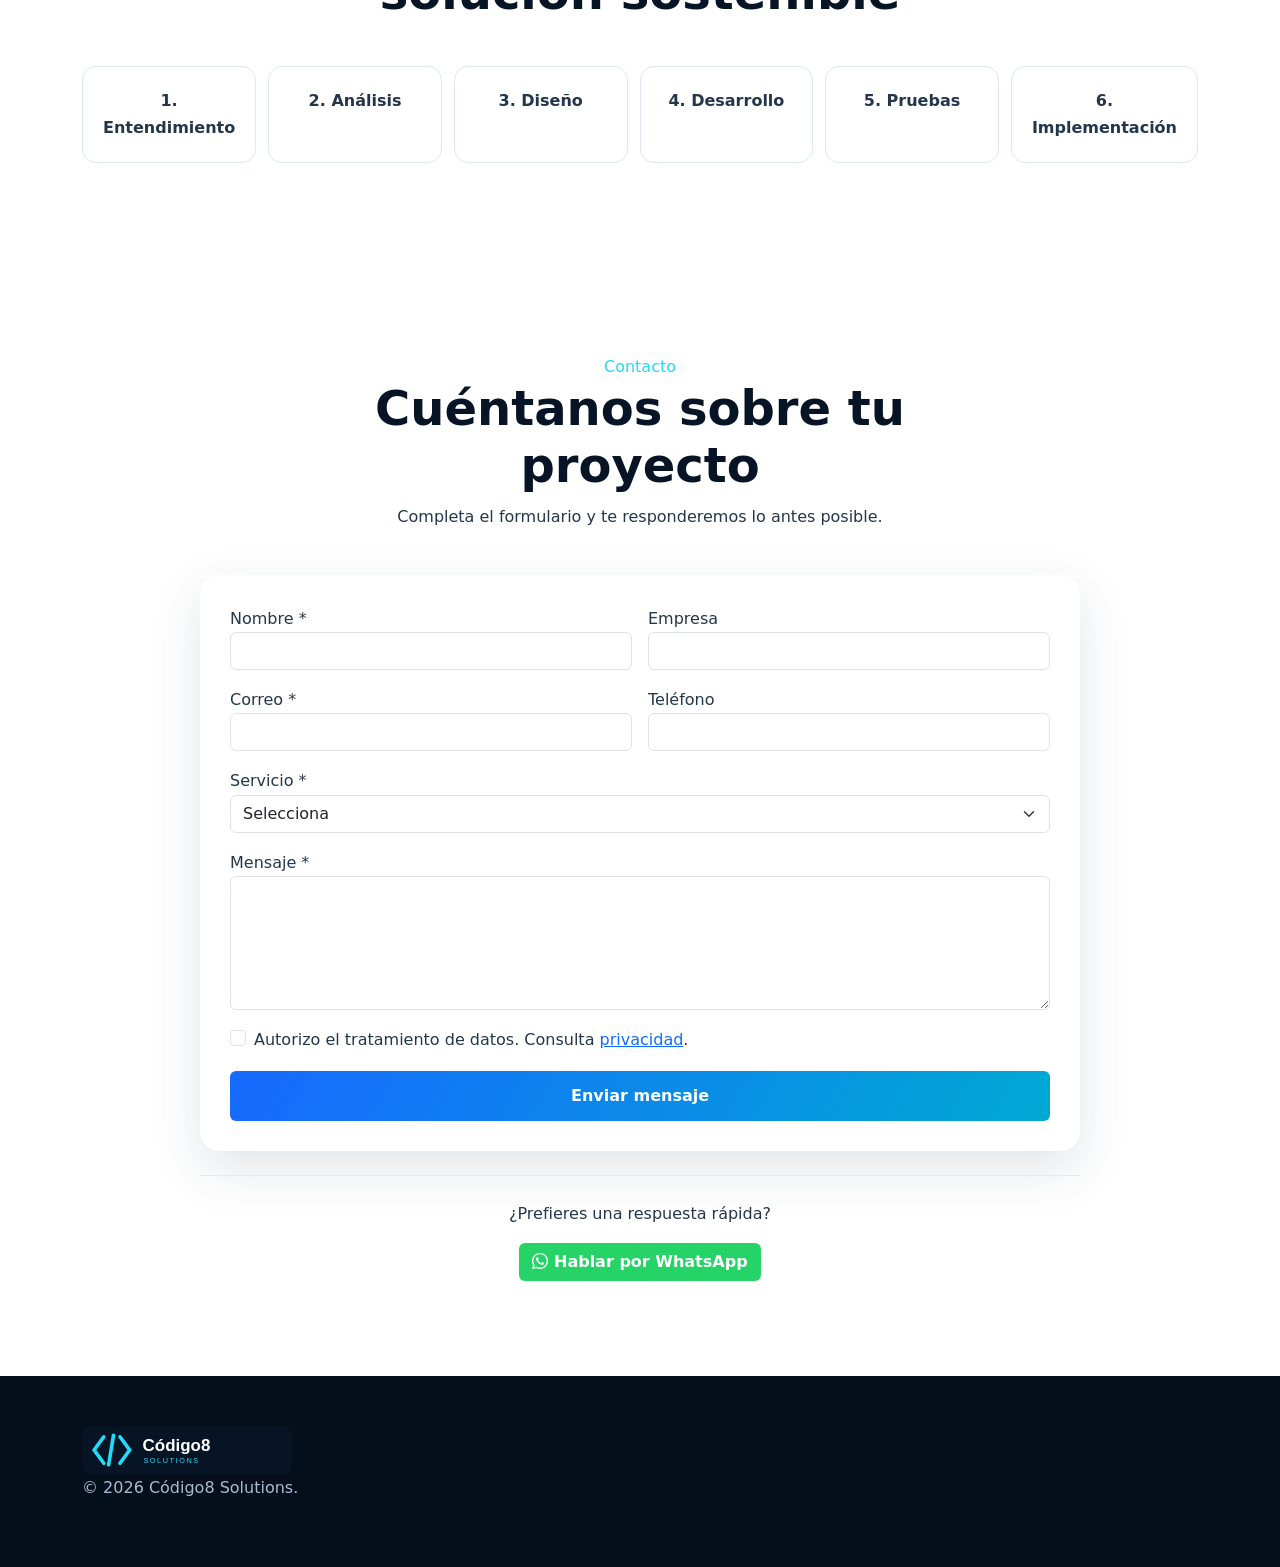
==== commit aa5aa0a3: "Agrega producto LogiSaaS con menú Productos y modal de video - Mega menú "Productos" con los módulos" ====
--- a/index.html
+++ b/index.html
@@ -1,4 +1,4 @@
-<!doctype html><html lang="es-CO"><head><meta charset="utf-8"><meta name="viewport" content="width=device-width,initial-scale=1"><title>Código8 Solutions | Software a la medida</title><meta name="description" content="Código8 Solutions desarrolla software a la medida, realiza testing, asesoría en ingeniería de software, Scrum y tercerización de talento tecnológico en Colombia.">
+<!doctype html><html lang="es-CO"><head><meta charset="utf-8"><meta name="viewport" content="width=device-width,initial-scale=1"><title>Código8 Solutions | Software a la medida</title><meta name="description" content="Código8 Solutions desarrolla software a la medida y LogiSaaS, su plataforma de logística y entregas. Testing, asesoría en ingeniería de software, Scrum y talento tecnológico en Colombia.">
 <link rel="canonical" href="https://codigo8solutions.com/">
 <meta name="robots" content="index,follow,max-image-preview:large">
 <meta name="author" content="Código8 Solutions">
@@ -29,8 +29,30 @@
   "sameAs":[]
 }
 </script>
+<script type="application/ld+json">
+{
+  "@context":"https://schema.org",
+  "@type":"SoftwareApplication",
+  "name":"LogiSaaS",
+  "applicationCategory":"BusinessApplication",
+  "operatingSystem":"Web, Android",
+  "description":"Software en la nube para gestionar clientes, rutas y entregas, con registro móvil de entregas y reportes.",
+  "url":"https://codigo8solutions.com/#productos",
+  "image":"https://codigo8solutions.com/assets/images/logisaas-poster.webp",
+  "publisher":{"@type":"Organization","name":"Código8 Solutions","url":"https://codigo8solutions.com/"},
+  "video":{
+    "@type":"VideoObject",
+    "name":"Presentación de LogiSaaS",
+    "description":"Recorrido por LogiSaaS: gestión de rutas, clientes y registro móvil de entregas.",
+    "thumbnailUrl":"https://codigo8solutions.com/assets/images/logisaas-poster.webp",
+    "contentUrl":"https://codigo8solutions.com/assets/video/logisaas.mp4",
+    "uploadDate":"2026-09-25",
+    "duration":"PT10S"
+  }
+}
+</script>
 <script src="config/analytics-config.js"></script>
-<script src="assets/js/analytics.js"></script></head><body><nav class="navbar navbar-expand-lg navbar-dark fixed-top"><div class="container"><a href="#inicio"><img src="assets/images/logo.svg" alt="Código8 Solutions"></a><button class="navbar-toggler" data-bs-toggle="collapse" data-bs-target="#menu" aria-label="Abrir menú"><span class="navbar-toggler-icon"></span></button><div id="menu" class="collapse navbar-collapse"><div class="navbar-nav ms-auto"><a class="nav-link" href="#nosotros">Nosotros</a><a class="nav-link" href="#servicios">Servicios</a><a class="nav-link" href="#metodologia">Metodología</a><a class="nav-link" href="#contacto">Contacto</a></div></div></div></nav><header id="inicio"><div class="overlay"></div><div class="container hero"><span>Ingeniería de software que genera valor</span><h1>Transformamos tus ideas en <em>soluciones de software</em></h1><p>Diseñamos tecnología a la medida para optimizar procesos y acompañar el crecimiento de tu negocio.</p><a class="btn main" href="#contacto">Solicitar asesoría</a></div></header><main><section id="nosotros"><div class="container row mx-auto g-5 align-items-center"><div class="col-lg-6"><img class="img-fluid rounded-4" src="assets/images/technology-codigo8.webp" alt="Arquitectura tecnológica y colaboración ágil"></div><div class="col-lg-6"><span>Nosotros</span><h2>Tecnología pensada para tu realidad</h2><p>Construimos soluciones adaptadas a los procesos y objetivos de cada organización, combinando ingeniería, métodos ágiles y comunicación cercana.</p></div></div></section><section id="servicios" class="soft"><div class="container"><div class="title"><span>Servicios</span><h2>Capacidades para convertir desafíos en resultados</h2></div><div class="cards"><article><i class="bi bi-check2-circle"></i><h3>Desarrollo de software a la medida</h3><p>Soluciones profesionales, cercanas y adaptadas a las necesidades de tu organización.</p><a href="#contacto">Solicitar información</a></article><article><i class="bi bi-check2-circle"></i><h3>Testing y aseguramiento de calidad</h3><p>Soluciones profesionales, cercanas y adaptadas a las necesidades de tu organización.</p><a href="#contacto">Solicitar información</a></article><article><i class="bi bi-check2-circle"></i><h3>Asesorías en ingeniería de software</h3><p>Soluciones profesionales, cercanas y adaptadas a las necesidades de tu organización.</p><a href="#contacto">Solicitar información</a></article><article><i class="bi bi-check2-circle"></i><h3>Scrum y metodologías ágiles</h3><p>Soluciones profesionales, cercanas y adaptadas a las necesidades de tu organización.</p><a href="#contacto">Solicitar información</a></article><article><i class="bi bi-check2-circle"></i><h3>Tercerización del talento tecnológico</h3><p>Soluciones profesionales, cercanas y adaptadas a las necesidades de tu organización.</p><a href="#contacto">Solicitar información</a></article></div></div></section><section id="metodologia"><div class="container"><div class="title"><span>Metodología</span><h2>De la necesidad a una solución sostenible</h2></div><div class="steps"><b>1. Entendimiento</b><b>2. Análisis</b><b>3. Diseño</b><b>4. Desarrollo</b><b>5. Pruebas</b><b>6. Implementación</b></div></div></section><section id="contacto"><div class="container"><div class="title"><span>Contacto</span><h2>Cuéntanos sobre tu proyecto</h2><p>Completa el formulario y te responderemos lo antes posible.</p></div><div class="contact"><form id="form" novalidate><input type="hidden" id="key" name="access_key"><input class="d-none" type="checkbox" name="botcheck" tabindex="-1"><div class="row g-3"><div class="col-md-6"><label for="name">Nombre *</label><input class="form-control" id="name" name="name" required></div><div class="col-md-6"><label for="company">Empresa</label><input class="form-control" id="company" name="company"></div><div class="col-md-6"><label for="email">Correo *</label><input class="form-control" type="email" id="email" name="email" required></div><div class="col-md-6"><label for="phone">Teléfono</label><input class="form-control" id="phone" name="phone"></div><div class="col-12"><label for="service">Servicio *</label><select class="form-select" id="service" name="service" required><option value="">Selecciona</option><option>Desarrollo de software a la medida</option><option>Testing y aseguramiento de calidad</option><option>Asesorías en ingeniería de software</option><option>Scrum y metodologías ágiles</option><option>Tercerización del talento tecnológico</option></select></div><div class="col-12"><label for="message">Mensaje *</label><textarea class="form-control" id="message" name="message" rows="5" required></textarea></div><div class="col-12 form-check ms-2"><input class="form-check-input" id="privacy" type="checkbox" required><label for="privacy">Autorizo el tratamiento de datos. Consulta <a href="privacidad.html">privacidad</a>.</label></div><div class="col-12"><button id="send" class="btn main w-100">Enviar mensaje</button><div id="status" class="alert mt-3 d-none" role="status"></div></div></div></form><div class="quick"><p>¿Prefieres una respuesta rápida?</p><a class="btn whatsapp" target="_blank" rel="noopener noreferrer" href="https://wa.me/573108415127?text=Hola%2C%20quiero%20informaci%C3%B3n%20sobre%20los%20servicios%20de%20C%C3%B3digo8%20Solutions"><i class="bi bi-whatsapp"></i> Hablar por WhatsApp</a></div></div></div></section></main><footer><div class="container"><img src="assets/images/logo.svg" alt="Código8 Solutions"><p>© <span id="year"></span> Código8 Solutions.</p></div></footer><a class="float" target="_blank" rel="noopener noreferrer" aria-label="WhatsApp" href="https://wa.me/573108415127"><i class="bi bi-whatsapp"></i></a><script src="https://cdn.jsdelivr.net/npm/bootstrap@5.3.8/dist/js/bootstrap.bundle.min.js"></script><script src="config/email-config.js"></script><script src="assets/js/main.js"></script><div id="cookieBanner" class="cookie-banner" role="dialog" aria-live="polite" aria-label="Preferencias de analítica">
+<script src="assets/js/analytics.js"></script></head><body><nav class="navbar navbar-expand-lg navbar-dark fixed-top"><div class="container"><a href="#inicio"><img src="assets/images/logo.svg" alt="Código8 Solutions"></a><button class="navbar-toggler" data-bs-toggle="collapse" data-bs-target="#menu" aria-label="Abrir menú"><span class="navbar-toggler-icon"></span></button><div id="menu" class="collapse navbar-collapse"><div class="navbar-nav ms-auto"><a class="nav-link" href="#nosotros">Nosotros</a><a class="nav-link" href="#servicios">Servicios</a><div class="nav-item dropdown"><a class="nav-link dropdown-toggle" href="#productos" role="button" data-bs-toggle="dropdown" data-bs-auto-close="outside" aria-expanded="false">Productos</a><div class="dropdown-menu dropdown-menu-lg-end mega"><div class="mega-head"><span class="ico c1 lg"><i class="bi bi-truck"></i></span><div><b>LogiSaaS</b><small>Software de logística y entregas</small></div><button type="button" class="btn btn-sm btn-light mega-video" data-bs-toggle="modal" data-bs-target="#logisaasModal"><i class="bi bi-play-circle"></i> Ver video</button></div><div class="mega-grid"><button type="button" class="mega-item" data-bs-toggle="modal" data-bs-target="#logisaasModal"><span class="ico c1"><i class="bi bi-people"></i></span><span><b>Clientes</b><small>Base de clientes y contactos</small></span></button><button type="button" class="mega-item" data-bs-toggle="modal" data-bs-target="#logisaasModal"><span class="ico c2"><i class="bi bi-signpost-split"></i></span><span><b>Rutas</b><small>Asignación y seguimiento</small></span></button><button type="button" class="mega-item" data-bs-toggle="modal" data-bs-target="#logisaasModal"><span class="ico c3"><i class="bi bi-phone"></i></span><span><b>Entregas móviles</b><small>App para el transportador</small></span></button><button type="button" class="mega-item" data-bs-toggle="modal" data-bs-target="#logisaasModal"><span class="ico c4"><i class="bi bi-camera"></i></span><span><b>Evidencia</b><small>Foto, ubicación y notas</small></span></button><button type="button" class="mega-item" data-bs-toggle="modal" data-bs-target="#logisaasModal"><span class="ico c5"><i class="bi bi-bar-chart-line"></i></span><span><b>Reportes</b><small>Indicadores de entregas</small></span></button><button type="button" class="mega-item" data-bs-toggle="modal" data-bs-target="#logisaasModal"><span class="ico c6"><i class="bi bi-shield-lock"></i></span><span><b>Usuarios y roles</b><small>Accesos por perfil</small></span></button></div><a class="mega-foot" href="#contacto">¿Necesitas otra solución? La construimos a la medida <i class="bi bi-arrow-right"></i></a></div></div><a class="nav-link" href="#metodologia">Metodología</a><a class="nav-link" href="#contacto">Contacto</a></div></div></div></nav><header id="inicio"><div class="overlay"></div><div class="container hero"><span>Ingeniería de software que genera valor</span><h1>Transformamos tus ideas en <em>soluciones de software</em></h1><p>Diseñamos tecnología a la medida para optimizar procesos y acompañar el crecimiento de tu negocio.</p><a class="btn main" href="#contacto">Solicitar asesoría</a></div></header><main><section id="nosotros"><div class="container row mx-auto g-5 align-items-center"><div class="col-lg-6"><img class="img-fluid rounded-4" src="assets/images/technology-codigo8.webp" alt="Arquitectura tecnológica y colaboración ágil"></div><div class="col-lg-6"><span>Nosotros</span><h2>Tecnología pensada para tu realidad</h2><p>Construimos soluciones adaptadas a los procesos y objetivos de cada organización, combinando ingeniería, métodos ágiles y comunicación cercana.</p></div></div></section><section id="servicios" class="soft"><div class="container"><div class="title"><span>Servicios</span><h2>Capacidades para convertir desafíos en resultados</h2></div><div class="cards"><article><i class="bi bi-check2-circle"></i><h3>Desarrollo de software a la medida</h3><p>Soluciones profesionales, cercanas y adaptadas a las necesidades de tu organización.</p><a href="#contacto">Solicitar información</a></article><article><i class="bi bi-check2-circle"></i><h3>Testing y aseguramiento de calidad</h3><p>Soluciones profesionales, cercanas y adaptadas a las necesidades de tu organización.</p><a href="#contacto">Solicitar información</a></article><article><i class="bi bi-check2-circle"></i><h3>Asesorías en ingeniería de software</h3><p>Soluciones profesionales, cercanas y adaptadas a las necesidades de tu organización.</p><a href="#contacto">Solicitar información</a></article><article><i class="bi bi-check2-circle"></i><h3>Scrum y metodologías ágiles</h3><p>Soluciones profesionales, cercanas y adaptadas a las necesidades de tu organización.</p><a href="#contacto">Solicitar información</a></article><article><i class="bi bi-check2-circle"></i><h3>Tercerización del talento tecnológico</h3><p>Soluciones profesionales, cercanas y adaptadas a las necesidades de tu organización.</p><a href="#contacto">Solicitar información</a></article></div></div></section><section id="productos"><div class="container"><div class="title"><span>Productos</span><h2>Software listo para tu operación</h2></div><div class="product-card"><button type="button" class="product-thumb" data-bs-toggle="modal" data-bs-target="#logisaasModal" aria-label="Ver video de LogiSaaS"><img src="assets/images/logisaas-poster.webp" alt="Panel de rutas de LogiSaaS" loading="lazy"><i class="bi bi-play-fill"></i></button><div class="product-body"><span class="ico c1 lg"><i class="bi bi-truck"></i></span><h3>LogiSaaS</h3><p>Plataforma en la nube para gestionar clientes, rutas y entregas desde la oficina y desde el celular del transportador.</p><button type="button" class="btn main" data-bs-toggle="modal" data-bs-target="#logisaasModal">Conocer LogiSaaS</button></div></div></div></section><section id="metodologia"><div class="container"><div class="title"><span>Metodología</span><h2>De la necesidad a una solución sostenible</h2></div><div class="steps"><b>1. Entendimiento</b><b>2. Análisis</b><b>3. Diseño</b><b>4. Desarrollo</b><b>5. Pruebas</b><b>6. Implementación</b></div></div></section><section id="contacto"><div class="container"><div class="title"><span>Contacto</span><h2>Cuéntanos sobre tu proyecto</h2><p>Completa el formulario y te responderemos lo antes posible.</p></div><div class="contact"><form id="form" novalidate><input type="hidden" id="key" name="access_key"><input class="d-none" type="checkbox" name="botcheck" tabindex="-1"><div class="row g-3"><div class="col-md-6"><label for="name">Nombre *</label><input class="form-control" id="name" name="name" required></div><div class="col-md-6"><label for="company">Empresa</label><input class="form-control" id="company" name="company"></div><div class="col-md-6"><label for="email">Correo *</label><input class="form-control" type="email" id="email" name="email" required></div><div class="col-md-6"><label for="phone">Teléfono</label><input class="form-control" id="phone" name="phone"></div><div class="col-12"><label for="service">Servicio *</label><select class="form-select" id="service" name="service" required><option value="">Selecciona</option><option>LogiSaaS - Software de logística y entregas</option><option>Desarrollo de software a la medida</option><option>Testing y aseguramiento de calidad</option><option>Asesorías en ingeniería de software</option><option>Scrum y metodologías ágiles</option><option>Tercerización del talento tecnológico</option></select></div><div class="col-12"><label for="message">Mensaje *</label><textarea class="form-control" id="message" name="message" rows="5" required></textarea></div><div class="col-12 form-check ms-2"><input class="form-check-input" id="privacy" type="checkbox" required><label for="privacy">Autorizo el tratamiento de datos. Consulta <a href="privacidad.html">privacidad</a>.</label></div><div class="col-12"><button id="send" class="btn main w-100">Enviar mensaje</button><div id="status" class="alert mt-3 d-none" role="status"></div></div></div></form><div class="quick"><p>¿Prefieres una respuesta rápida?</p><a class="btn whatsapp" target="_blank" rel="noopener noreferrer" href="https://wa.me/573108415127?text=Hola%2C%20quiero%20informaci%C3%B3n%20sobre%20los%20servicios%20de%20C%C3%B3digo8%20Solutions"><i class="bi bi-whatsapp"></i> Hablar por WhatsApp</a></div></div></div></section></main><div class="modal fade product-modal" id="logisaasModal" tabindex="-1" aria-labelledby="logisaasTitle" aria-hidden="true"><div class="modal-dialog modal-xl modal-dialog-centered modal-dialog-scrollable"><div class="modal-content"><div class="modal-header"><span class="ico c1 lg"><i class="bi bi-truck"></i></span><div><h2 class="modal-title" id="logisaasTitle">LogiSaaS</h2><small>Control total de tus entregas · Un producto de Código8 Solutions</small></div><button type="button" class="btn-close" data-bs-dismiss="modal" aria-label="Cerrar"></button></div><div class="modal-body"><div class="row g-4"><div class="col-lg-7"><div class="video-frame"><video controls playsinline preload="none" poster="assets/images/logisaas-poster.webp" aria-label="Video de presentación de LogiSaaS"><source src="assets/video/logisaas.mp4" type="video/mp4">Tu navegador no puede reproducir este video.</video></div><p class="modal-lead">Plataforma en la nube para gestionar clientes, rutas y entregas desde la oficina y desde el celular del transportador.</p></div><div class="col-lg-5"><ul class="features"><li><span class="ico c1"><i class="bi bi-people"></i></span><div><b>Gestión de clientes</b>Toda la información de tus clientes y contactos en un solo lugar.</div></li><li><span class="ico c2"><i class="bi bi-signpost-split"></i></span><div><b>Rutas activas</b>Asigna rutas a cada transportador y consulta su estado en tiempo real.</div></li><li><span class="ico c3"><i class="bi bi-phone"></i></span><div><b>Registro móvil de entregas</b>El transportador confirma cada entrega con foto, ubicación y notas.</div></li><li><span class="ico c5"><i class="bi bi-bar-chart-line"></i></span><div><b>Reportes de entregas</b>Indicadores y evidencias para tomar decisiones y responder a tus clientes.</div></li><li><span class="ico c6"><i class="bi bi-shield-lock"></i></span><div><b>Usuarios y roles</b>Accesos diferenciados para administradores, operadores y transportadores.</div></li></ul><div class="product-cta"><a class="btn main" href="#contacto" data-service="LogiSaaS - Software de logística y entregas">Solicitar demo</a><a class="btn btn-outline-success" target="_blank" rel="noopener noreferrer" href="https://wa.me/573108415127?text=Hola%2C%20quiero%20una%20demo%20de%20LogiSaaS"><i class="bi bi-whatsapp"></i> WhatsApp</a></div></div></div></div></div></div></div><footer><div class="container"><img src="assets/images/logo.svg" alt="Código8 Solutions"><p>© <span id="year"></span> Código8 Solutions.</p></div></footer><a class="float" target="_blank" rel="noopener noreferrer" aria-label="WhatsApp" href="https://wa.me/573108415127"><i class="bi bi-whatsapp"></i></a><script src="https://cdn.jsdelivr.net/npm/bootstrap@5.3.8/dist/js/bootstrap.bundle.min.js"></script><script src="config/email-config.js"></script><script src="assets/js/main.js"></script><div id="cookieBanner" class="cookie-banner" role="dialog" aria-live="polite" aria-label="Preferencias de analítica">
 <div><strong>Analítica y privacidad</strong><p>Usamos Google Analytics para comprender el uso del sitio y mejorarlo. Solo se activa si aceptas.</p></div>
 <div class="cookie-actions"><button id="rejectAnalytics" class="btn btn-outline-light btn-sm">Rechazar</button><button id="acceptAnalytics" class="btn main btn-sm">Aceptar</button></div>
 </div></body></html>
--- a/assets/css/styles.css
+++ b/assets/css/styles.css
@@ -1 +1,3 @@
-*{box-sizing:border-box}html{scroll-behavior:smooth;scroll-padding-top:75px}body{font-family:system-ui;color:#24364b;line-height:1.7}.navbar{background:#071426e8}.navbar img,footer img{width:210px}header{min-height:760px;display:flex;align-items:center;position:relative;background:url('../images/hero-codigo8.webp') center/cover;color:#fff}.overlay{position:absolute;inset:0;background:linear-gradient(90deg,#071426fa,#071426a8)}.hero{position:relative}.hero h1{font-size:clamp(2.7rem,6vw,5rem);font-weight:850;max-width:850px;line-height:1.05}.hero em,section span{color:#25d9f8;font-style:normal}.hero p{font-size:1.2rem;max-width:700px}.main{background:linear-gradient(120deg,#1769ff,#00a9d4);color:#fff;border:0;font-weight:700;padding:.8rem 1.3rem}section{padding:95px 0}h2{font-size:clamp(2rem,4vw,3rem);font-weight:800;color:#071426}.title{text-align:center;max-width:760px;margin:0 auto 45px}.soft{background:#f3f7fb}.cards{display:grid;grid-template-columns:repeat(3,1fr);gap:20px}.cards article{background:#fff;border:1px solid #e0e9f2;padding:28px;border-radius:20px;box-shadow:0 12px 35px #122d4b12}.cards i{font-size:2rem;color:#1769ff}.cards h3{font-size:1.25rem;font-weight:800;margin-top:12px}.steps{display:grid;grid-template-columns:repeat(6,1fr);gap:12px}.steps b{padding:20px;border:1px solid #dce7f1;border-radius:14px;text-align:center}.contact{max-width:880px;margin:auto}.contact form{padding:30px;border-radius:20px;box-shadow:0 18px 50px #122d4b20}.quick{text-align:center;border-top:1px solid #e1eaf3;margin-top:24px;padding-top:24px}.whatsapp{background:#25d366;color:#fff;font-weight:700}.whatsapp:hover{background:#1fb85a;color:#fff}footer{background:#050e1b;color:#aabbd0;padding:50px 0}.float{position:fixed;right:20px;bottom:20px;width:54px;height:54px;display:grid;place-items:center;border-radius:50%;background:#25d366;color:#fff;font-size:1.5rem}@media(max-width:900px){.cards{grid-template-columns:1fr 1fr}.steps{grid-template-columns:1fr 1fr}}@media(max-width:550px){.cards,.steps{grid-template-columns:1fr}section{padding:70px 0}}+*{box-sizing:border-box}html{scroll-behavior:smooth;scroll-padding-top:75px}body{font-family:system-ui;color:#24364b;line-height:1.7}.navbar{background:#071426e8}.navbar img,footer img{width:210px}header{min-height:760px;display:flex;align-items:center;position:relative;background:url('../images/hero-codigo8.webp') center/cover;color:#fff}.overlay{position:absolute;inset:0;background:linear-gradient(90deg,#071426fa,#071426a8)}.hero{position:relative}.hero h1{font-size:clamp(2.7rem,6vw,5rem);font-weight:850;max-width:850px;line-height:1.05}.hero em,section span{color:#25d9f8;font-style:normal}.hero p{font-size:1.2rem;max-width:700px}.main{background:linear-gradient(120deg,#1769ff,#00a9d4);color:#fff;border:0;font-weight:700;padding:.8rem 1.3rem}section{padding:95px 0}h2{font-size:clamp(2rem,4vw,3rem);font-weight:800;color:#071426}.title{text-align:center;max-width:760px;margin:0 auto 45px}.soft{background:#f3f7fb}.cards{display:grid;grid-template-columns:repeat(3,1fr);gap:20px}.cards article{background:#fff;border:1px solid #e0e9f2;padding:28px;border-radius:20px;box-shadow:0 12px 35px #122d4b12}.cards i{font-size:2rem;color:#1769ff}.cards h3{font-size:1.25rem;font-weight:800;margin-top:12px}.steps{display:grid;grid-template-columns:repeat(6,1fr);gap:12px}.steps b{padding:20px;border:1px solid #dce7f1;border-radius:14px;text-align:center}.contact{max-width:880px;margin:auto}.contact form{padding:30px;border-radius:20px;box-shadow:0 18px 50px #122d4b20}.quick{text-align:center;border-top:1px solid #e1eaf3;margin-top:24px;padding-top:24px}.whatsapp{background:#25d366;color:#fff;font-weight:700}.whatsapp:hover{background:#1fb85a;color:#fff}footer{background:#050e1b;color:#aabbd0;padding:50px 0}.float{position:fixed;right:20px;bottom:20px;width:54px;height:54px;display:grid;place-items:center;border-radius:50%;background:#25d366;color:#fff;font-size:1.5rem}@media(max-width:900px){.cards{grid-template-columns:1fr 1fr}.steps{grid-template-columns:1fr 1fr}}@media(max-width:550px){.cards,.steps{grid-template-columns:1fr}section{padding:70px 0}}
+.cookie-banner{position:fixed;left:20px;right:20px;bottom:20px;z-index:2000;display:flex;align-items:center;justify-content:space-between;gap:24px;max-width:980px;margin:auto;padding:18px 22px;border-radius:16px;background:#071426;color:#fff;box-shadow:0 18px 50px #0006}.cookie-banner p{margin:4px 0 0;color:#dce8f8}.cookie-actions{display:flex;gap:10px;flex-shrink:0}.cookie-banner[hidden]{display:none}@media(max-width:650px){.cookie-banner{align-items:stretch;flex-direction:column}.cookie-actions{justify-content:flex-end}}
+.ico{display:inline-grid;place-items:center;flex-shrink:0;width:38px;height:38px;border-radius:10px;font-size:1.1rem}.ico.lg{width:48px;height:48px;border-radius:12px;font-size:1.4rem}.c1{background:#e8f1ff;color:#1769ff}.c2{background:#e3f8f6;color:#0f9d8a}.c3{background:#f0ebff;color:#6f4ce0}.c4{background:#fff4e0;color:#d98300}.c5{background:#e6f7ec;color:#1f9d55}.c6{background:#ffebef;color:#d63d5c}.mega{width:520px;max-width:calc(100vw - 32px);padding:18px;border:1px solid #e3ebf3;border-radius:16px;box-shadow:0 20px 50px #122d4b26}.mega-head{display:flex;align-items:center;gap:12px;padding-bottom:14px;margin-bottom:10px;border-bottom:1px solid #edf2f7}.mega-head b,.mega-item b{display:block;color:#071426}.mega-head small,.mega-item small{display:block;color:#6b7c93;font-size:.8rem;line-height:1.3}.mega-video{margin-left:auto;color:#1769ff;font-weight:600}.mega-grid{display:grid;grid-template-columns:1fr 1fr;gap:4px}.mega-item{display:flex;align-items:center;gap:12px;width:100%;padding:10px;border:0;border-radius:12px;background:none;text-align:left;transition:background .15s}.mega-item:hover,.mega-item:focus-visible{background:#f3f7fb}.mega-foot{display:block;margin-top:10px;padding:10px 12px;border-radius:10px;background:#f7f9fc;color:#1769ff;font-size:.88rem;font-weight:600;text-decoration:none}.mega-foot:hover{background:#eef4fb}.product-card{display:grid;grid-template-columns:1.2fr 1fr;max-width:1000px;margin:auto;border:1px solid #e0e9f2;border-radius:20px;overflow:hidden;background:#fff;box-shadow:0 12px 35px #122d4b12}.product-thumb{position:relative;padding:0;border:0;background:#f3f7fb}.product-thumb img{display:block;width:100%;height:100%;object-fit:cover}.product-thumb i{position:absolute;inset:0;margin:auto;width:64px;height:64px;display:grid;place-items:center;border-radius:50%;background:#fffffff2;color:#1769ff;font-size:2rem;box-shadow:0 8px 25px #0003;transition:transform .2s}.product-thumb:hover i{transform:scale(1.08)}.product-body{padding:32px}.product-body h3{font-weight:800;color:#071426;margin:14px 0 8px}.product-modal .modal-content{border:0;border-radius:20px}.product-modal .modal-header{gap:12px;border-bottom:1px solid #edf2f7}.product-modal .modal-title{font-size:1.4rem;font-weight:800;color:#071426;margin:0}.product-modal .modal-header small{color:#6b7c93}.product-modal .btn-close{margin-left:auto}.video-frame{border-radius:14px;overflow:hidden;border:1px solid #e0e9f2;background:#f3f7fb}.video-frame video{display:block;width:100%;aspect-ratio:16/9}.modal-lead{margin:16px 0 0;color:#4a5b70}.features{list-style:none;padding:0;margin:0 0 20px}.features li{display:flex;gap:12px;margin-bottom:14px;font-size:.95rem;line-height:1.5;color:#4a5b70}.features b{display:block;color:#071426}.product-cta{display:flex;flex-wrap:wrap;gap:10px}@media(max-width:991px){.navbar .mega{width:auto;margin-bottom:12px}.product-card{grid-template-columns:1fr}}@media(max-width:450px){.mega-grid{grid-template-columns:1fr}}
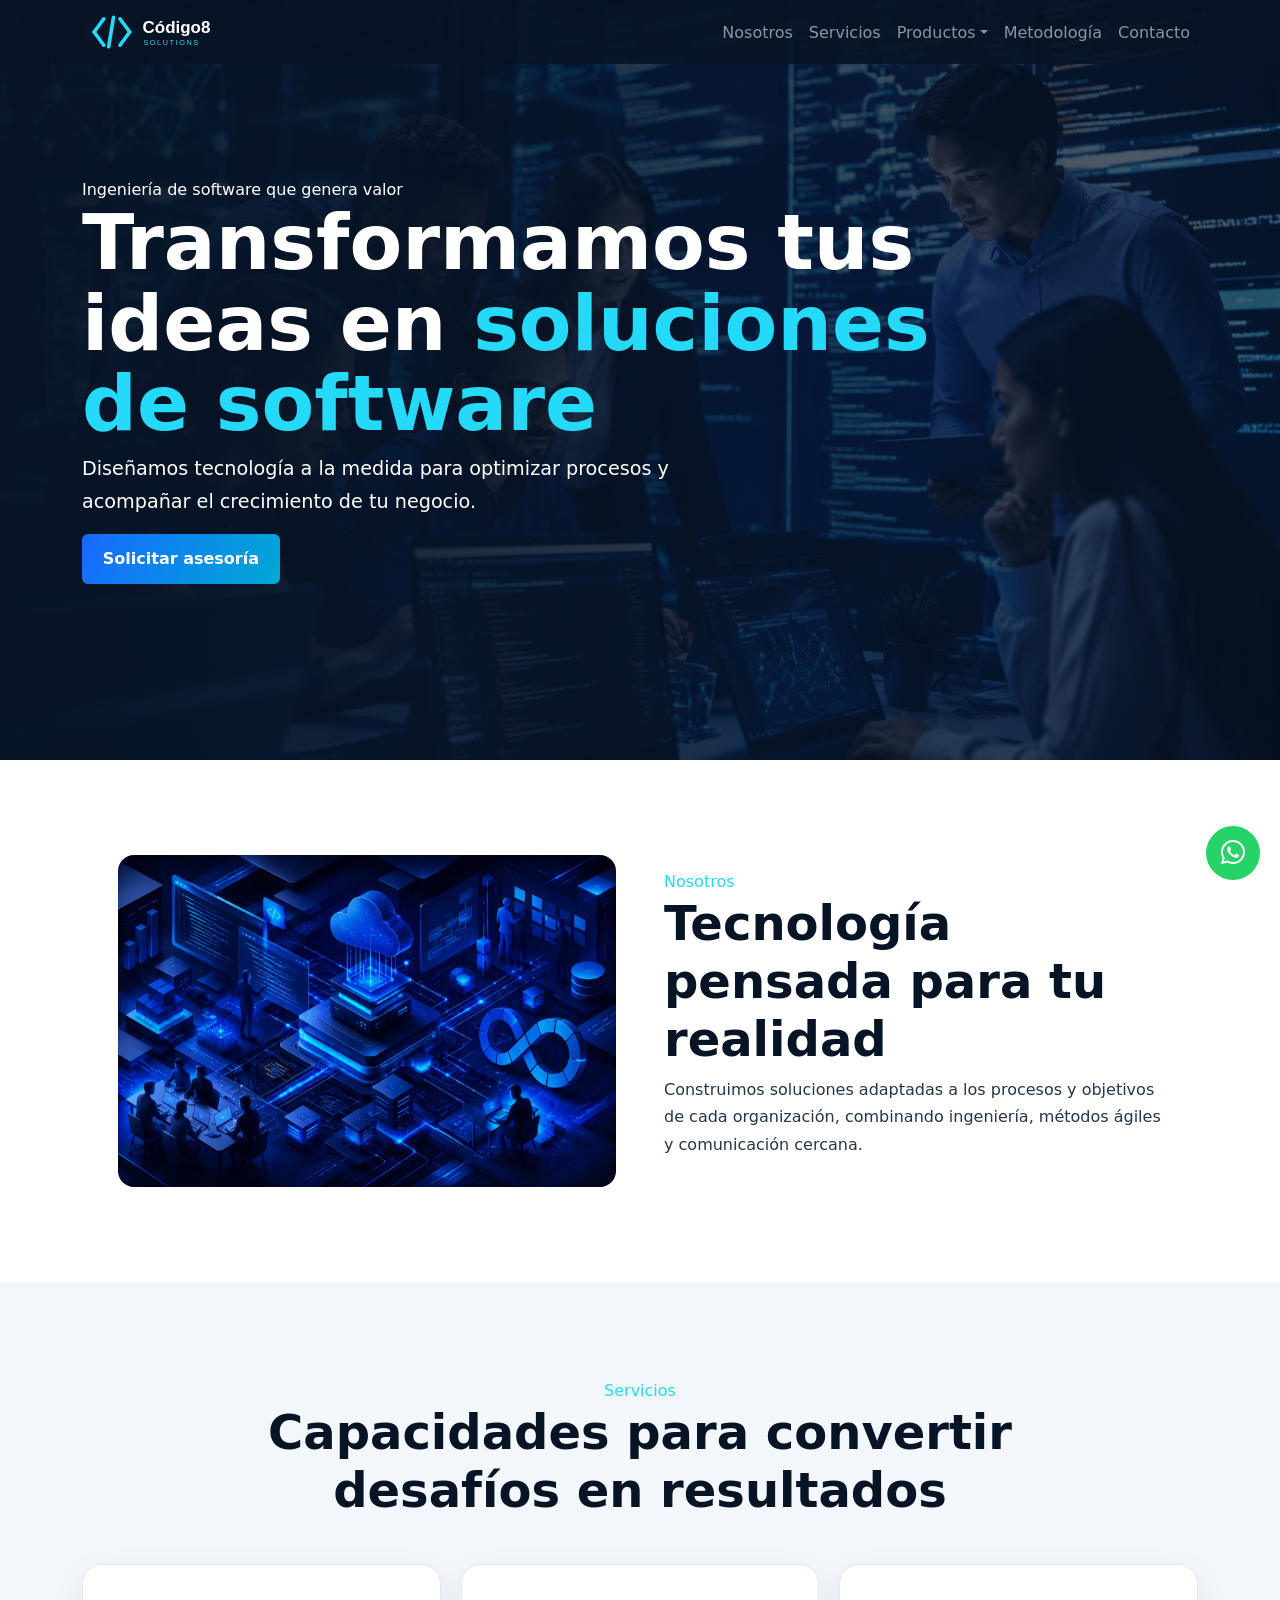
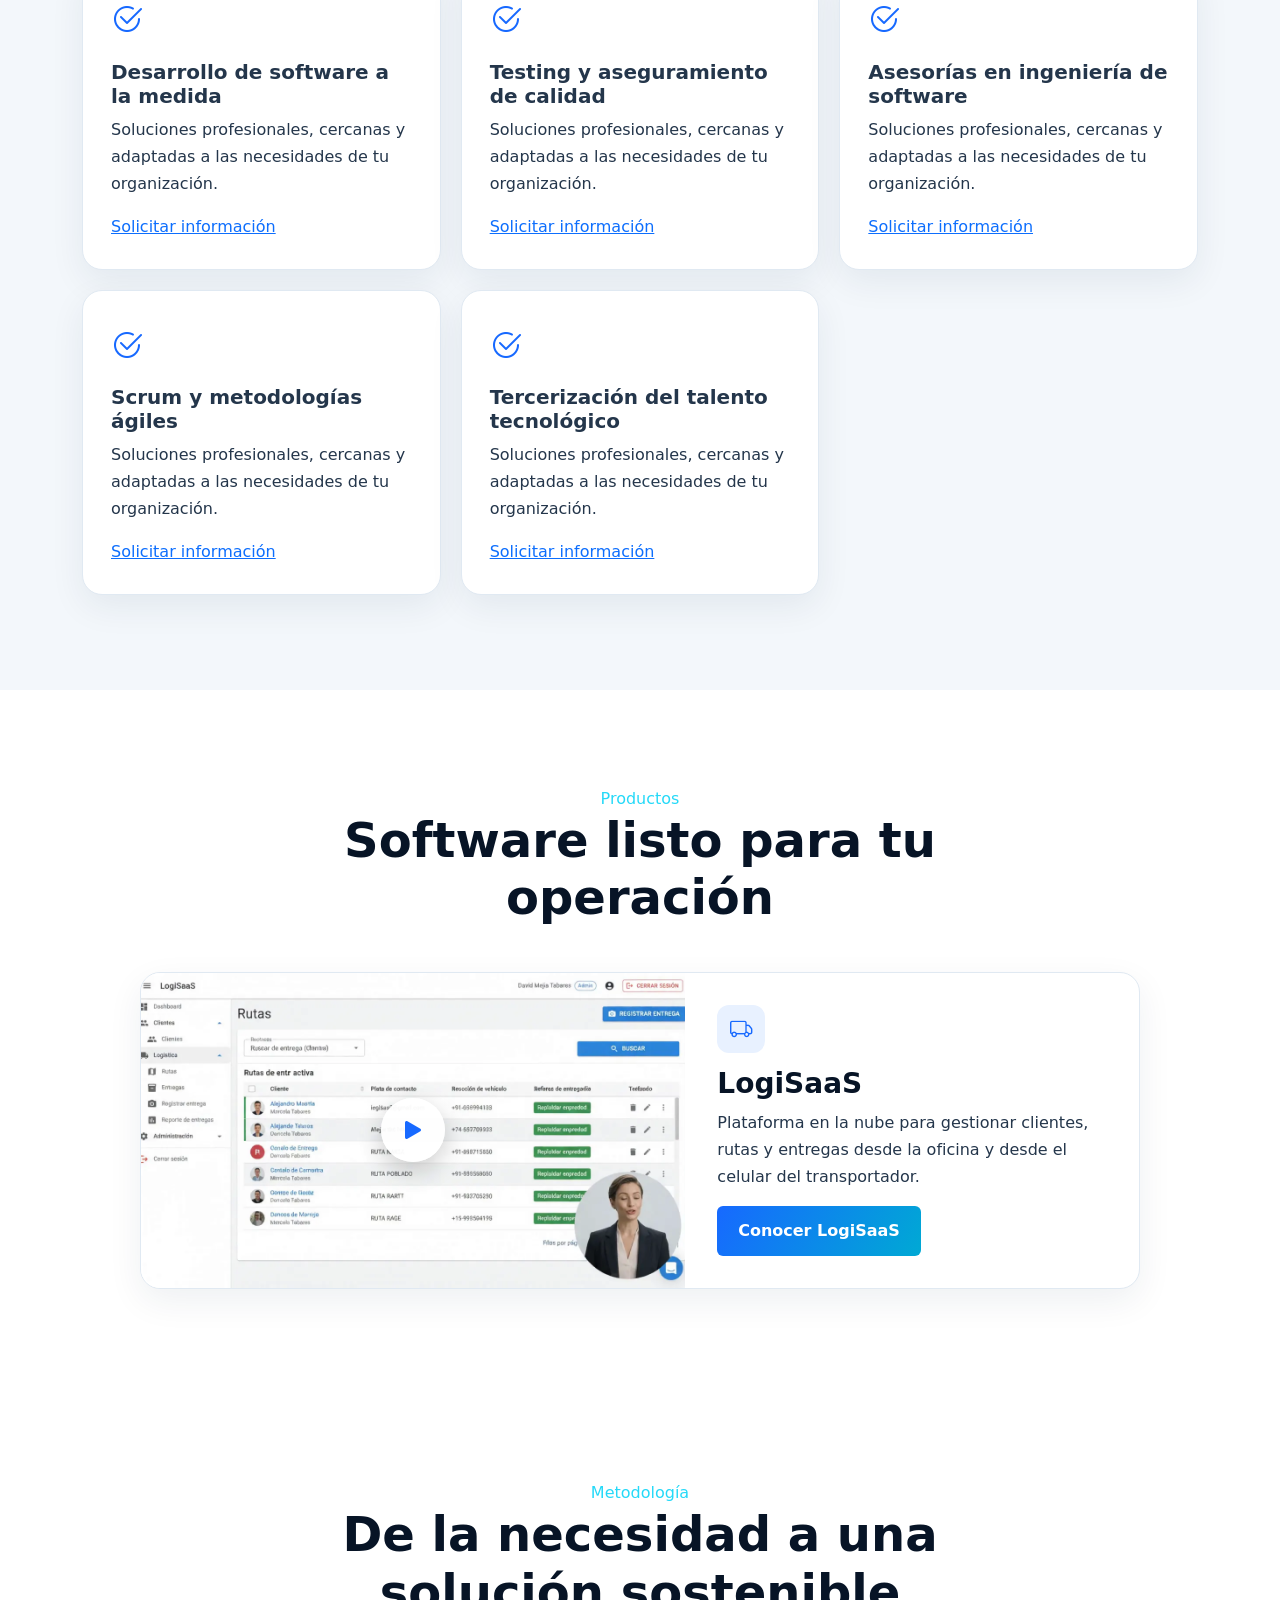
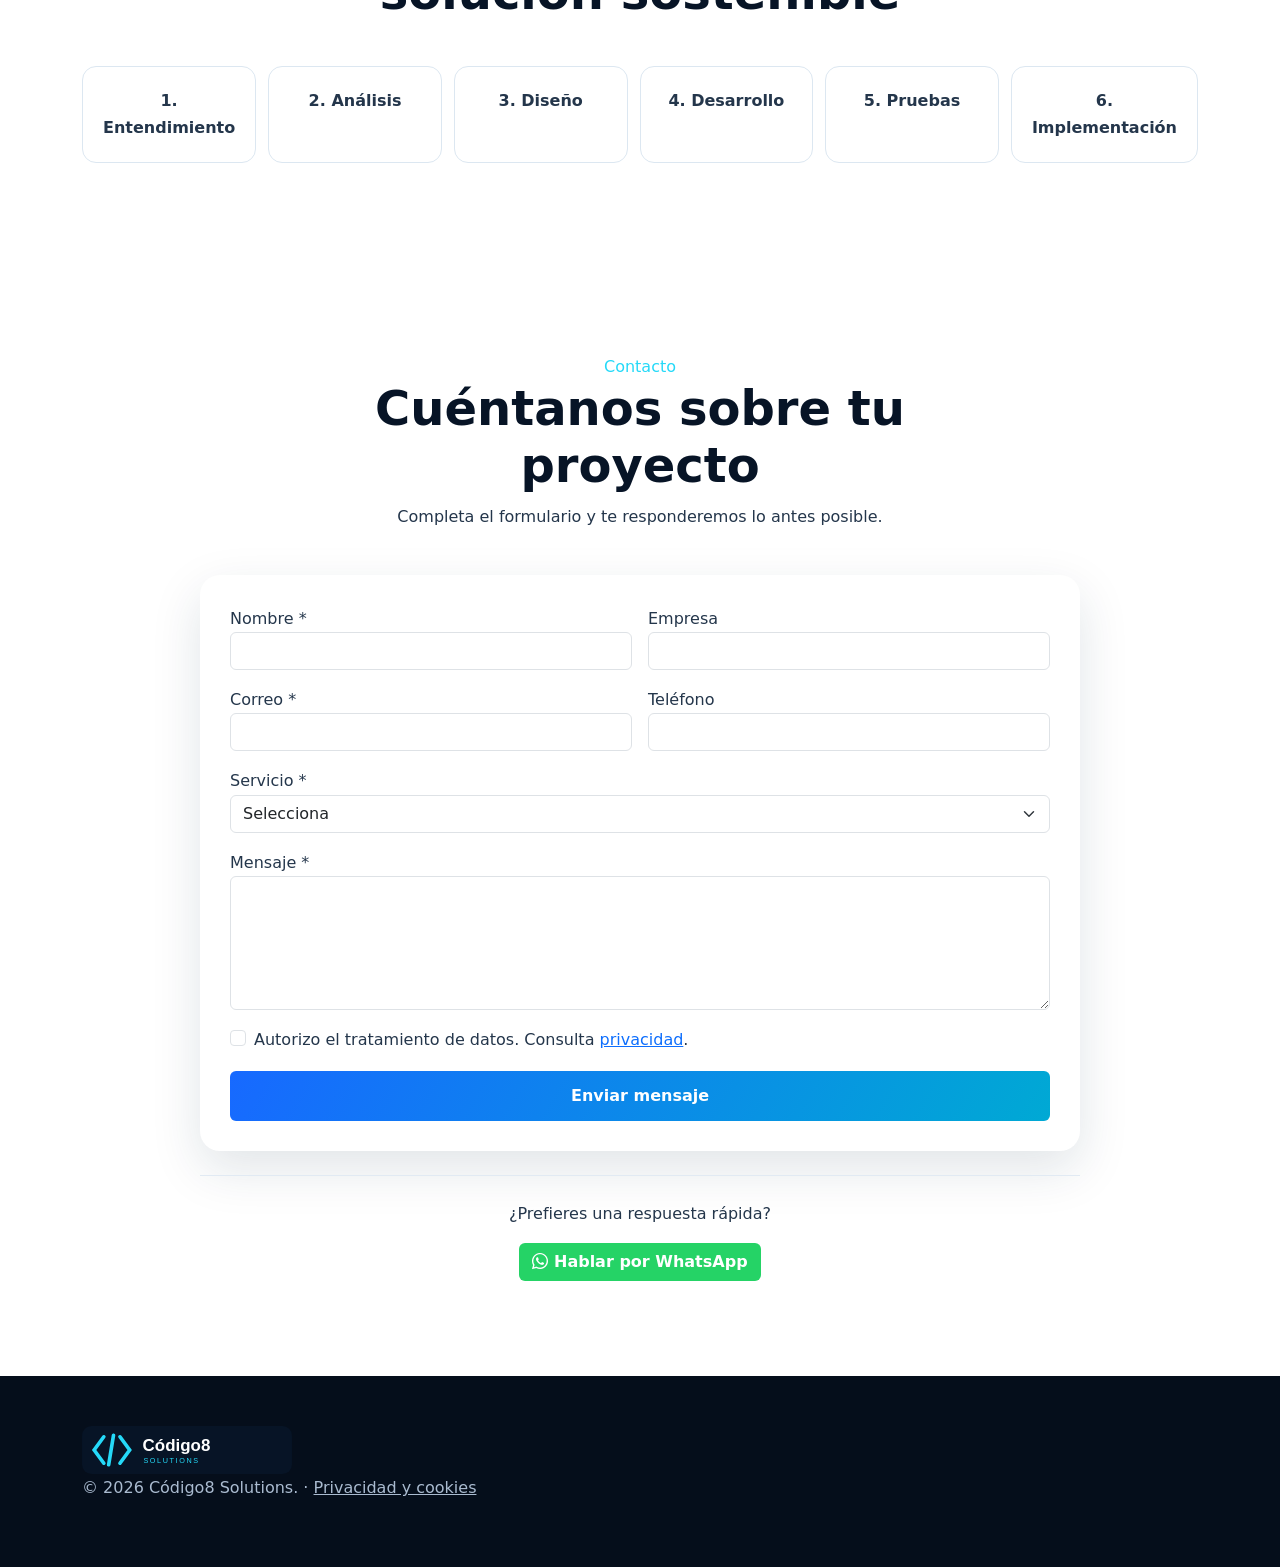
==== commit 0447543d: "Activa Google Analytics sin aviso de consentimiento - GA4 se carga al abrir la página y registra vis" ====
--- a/index.html
+++ b/index.html
@@ -52,7 +52,4 @@
 }
 </script>
 <script src="config/analytics-config.js"></script>
-<script src="assets/js/analytics.js"></script></head><body><nav class="navbar navbar-expand-lg navbar-dark fixed-top"><div class="container"><a href="#inicio"><img src="assets/images/logo.svg" alt="Código8 Solutions"></a><button class="navbar-toggler" data-bs-toggle="collapse" data-bs-target="#menu" aria-label="Abrir menú"><span class="navbar-toggler-icon"></span></button><div id="menu" class="collapse navbar-collapse"><div class="navbar-nav ms-auto"><a class="nav-link" href="#nosotros">Nosotros</a><a class="nav-link" href="#servicios">Servicios</a><div class="nav-item dropdown"><a class="nav-link dropdown-toggle" href="#productos" role="button" data-bs-toggle="dropdown" data-bs-auto-close="outside" aria-expanded="false">Productos</a><div class="dropdown-menu dropdown-menu-lg-end mega"><div class="mega-head"><span class="ico c1 lg"><i class="bi bi-truck"></i></span><div><b>LogiSaaS</b><small>Software de logística y entregas</small></div><button type="button" class="btn btn-sm btn-light mega-video" data-bs-toggle="modal" data-bs-target="#logisaasModal"><i class="bi bi-play-circle"></i> Ver video</button></div><div class="mega-grid"><button type="button" class="mega-item" data-bs-toggle="modal" data-bs-target="#logisaasModal"><span class="ico c1"><i class="bi bi-people"></i></span><span><b>Clientes</b><small>Base de clientes y contactos</small></span></button><button type="button" class="mega-item" data-bs-toggle="modal" data-bs-target="#logisaasModal"><span class="ico c2"><i class="bi bi-signpost-split"></i></span><span><b>Rutas</b><small>Asignación y seguimiento</small></span></button><button type="button" class="mega-item" data-bs-toggle="modal" data-bs-target="#logisaasModal"><span class="ico c3"><i class="bi bi-phone"></i></span><span><b>Entregas móviles</b><small>App para el transportador</small></span></button><button type="button" class="mega-item" data-bs-toggle="modal" data-bs-target="#logisaasModal"><span class="ico c4"><i class="bi bi-camera"></i></span><span><b>Evidencia</b><small>Foto, ubicación y notas</small></span></button><button type="button" class="mega-item" data-bs-toggle="modal" data-bs-target="#logisaasModal"><span class="ico c5"><i class="bi bi-bar-chart-line"></i></span><span><b>Reportes</b><small>Indicadores de entregas</small></span></button><button type="button" class="mega-item" data-bs-toggle="modal" data-bs-target="#logisaasModal"><span class="ico c6"><i class="bi bi-shield-lock"></i></span><span><b>Usuarios y roles</b><small>Accesos por perfil</small></span></button></div><a class="mega-foot" href="#contacto">¿Necesitas otra solución? La construimos a la medida <i class="bi bi-arrow-right"></i></a></div></div><a class="nav-link" href="#metodologia">Metodología</a><a class="nav-link" href="#contacto">Contacto</a></div></div></div></nav><header id="inicio"><div class="overlay"></div><div class="container hero"><span>Ingeniería de software que genera valor</span><h1>Transformamos tus ideas en <em>soluciones de software</em></h1><p>Diseñamos tecnología a la medida para optimizar procesos y acompañar el crecimiento de tu negocio.</p><a class="btn main" href="#contacto">Solicitar asesoría</a></div></header><main><section id="nosotros"><div class="container row mx-auto g-5 align-items-center"><div class="col-lg-6"><img class="img-fluid rounded-4" src="assets/images/technology-codigo8.webp" alt="Arquitectura tecnológica y colaboración ágil"></div><div class="col-lg-6"><span>Nosotros</span><h2>Tecnología pensada para tu realidad</h2><p>Construimos soluciones adaptadas a los procesos y objetivos de cada organización, combinando ingeniería, métodos ágiles y comunicación cercana.</p></div></div></section><section id="servicios" class="soft"><div class="container"><div class="title"><span>Servicios</span><h2>Capacidades para convertir desafíos en resultados</h2></div><div class="cards"><article><i class="bi bi-check2-circle"></i><h3>Desarrollo de software a la medida</h3><p>Soluciones profesionales, cercanas y adaptadas a las necesidades de tu organización.</p><a href="#contacto">Solicitar información</a></article><article><i class="bi bi-check2-circle"></i><h3>Testing y aseguramiento de calidad</h3><p>Soluciones profesionales, cercanas y adaptadas a las necesidades de tu organización.</p><a href="#contacto">Solicitar información</a></article><article><i class="bi bi-check2-circle"></i><h3>Asesorías en ingeniería de software</h3><p>Soluciones profesionales, cercanas y adaptadas a las necesidades de tu organización.</p><a href="#contacto">Solicitar información</a></article><article><i class="bi bi-check2-circle"></i><h3>Scrum y metodologías ágiles</h3><p>Soluciones profesionales, cercanas y adaptadas a las necesidades de tu organización.</p><a href="#contacto">Solicitar información</a></article><article><i class="bi bi-check2-circle"></i><h3>Tercerización del talento tecnológico</h3><p>Soluciones profesionales, cercanas y adaptadas a las necesidades de tu organización.</p><a href="#contacto">Solicitar información</a></article></div></div></section><section id="productos"><div class="container"><div class="title"><span>Productos</span><h2>Software listo para tu operación</h2></div><div class="product-card"><button type="button" class="product-thumb" data-bs-toggle="modal" data-bs-target="#logisaasModal" aria-label="Ver video de LogiSaaS"><img src="assets/images/logisaas-poster.webp" alt="Panel de rutas de LogiSaaS" loading="lazy"><i class="bi bi-play-fill"></i></button><div class="product-body"><span class="ico c1 lg"><i class="bi bi-truck"></i></span><h3>LogiSaaS</h3><p>Plataforma en la nube para gestionar clientes, rutas y entregas desde la oficina y desde el celular del transportador.</p><button type="button" class="btn main" data-bs-toggle="modal" data-bs-target="#logisaasModal">Conocer LogiSaaS</button></div></div></div></section><section id="metodologia"><div class="container"><div class="title"><span>Metodología</span><h2>De la necesidad a una solución sostenible</h2></div><div class="steps"><b>1. Entendimiento</b><b>2. Análisis</b><b>3. Diseño</b><b>4. Desarrollo</b><b>5. Pruebas</b><b>6. Implementación</b></div></div></section><section id="contacto"><div class="container"><div class="title"><span>Contacto</span><h2>Cuéntanos sobre tu proyecto</h2><p>Completa el formulario y te responderemos lo antes posible.</p></div><div class="contact"><form id="form" novalidate><input type="hidden" id="key" name="access_key"><input class="d-none" type="checkbox" name="botcheck" tabindex="-1"><div class="row g-3"><div class="col-md-6"><label for="name">Nombre *</label><input class="form-control" id="name" name="name" required></div><div class="col-md-6"><label for="company">Empresa</label><input class="form-control" id="company" name="company"></div><div class="col-md-6"><label for="email">Correo *</label><input class="form-control" type="email" id="email" name="email" required></div><div class="col-md-6"><label for="phone">Teléfono</label><input class="form-control" id="phone" name="phone"></div><div class="col-12"><label for="service">Servicio *</label><select class="form-select" id="service" name="service" required><option value="">Selecciona</option><option>LogiSaaS - Software de logística y entregas</option><option>Desarrollo de software a la medida</option><option>Testing y aseguramiento de calidad</option><option>Asesorías en ingeniería de software</option><option>Scrum y metodologías ágiles</option><option>Tercerización del talento tecnológico</option></select></div><div class="col-12"><label for="message">Mensaje *</label><textarea class="form-control" id="message" name="message" rows="5" required></textarea></div><div class="col-12 form-check ms-2"><input class="form-check-input" id="privacy" type="checkbox" required><label for="privacy">Autorizo el tratamiento de datos. Consulta <a href="privacidad.html">privacidad</a>.</label></div><div class="col-12"><button id="send" class="btn main w-100">Enviar mensaje</button><div id="status" class="alert mt-3 d-none" role="status"></div></div></div></form><div class="quick"><p>¿Prefieres una respuesta rápida?</p><a class="btn whatsapp" target="_blank" rel="noopener noreferrer" href="https://wa.me/573108415127?text=Hola%2C%20quiero%20informaci%C3%B3n%20sobre%20los%20servicios%20de%20C%C3%B3digo8%20Solutions"><i class="bi bi-whatsapp"></i> Hablar por WhatsApp</a></div></div></div></section></main><div class="modal fade product-modal" id="logisaasModal" tabindex="-1" aria-labelledby="logisaasTitle" aria-hidden="true"><div class="modal-dialog modal-xl modal-dialog-centered modal-dialog-scrollable"><div class="modal-content"><div class="modal-header"><span class="ico c1 lg"><i class="bi bi-truck"></i></span><div><h2 class="modal-title" id="logisaasTitle">LogiSaaS</h2><small>Control total de tus entregas · Un producto de Código8 Solutions</small></div><button type="button" class="btn-close" data-bs-dismiss="modal" aria-label="Cerrar"></button></div><div class="modal-body"><div class="row g-4"><div class="col-lg-7"><div class="video-frame"><video controls playsinline preload="none" poster="assets/images/logisaas-poster.webp" aria-label="Video de presentación de LogiSaaS"><source src="assets/video/logisaas.mp4" type="video/mp4">Tu navegador no puede reproducir este video.</video></div><p class="modal-lead">Plataforma en la nube para gestionar clientes, rutas y entregas desde la oficina y desde el celular del transportador.</p></div><div class="col-lg-5"><ul class="features"><li><span class="ico c1"><i class="bi bi-people"></i></span><div><b>Gestión de clientes</b>Toda la información de tus clientes y contactos en un solo lugar.</div></li><li><span class="ico c2"><i class="bi bi-signpost-split"></i></span><div><b>Rutas activas</b>Asigna rutas a cada transportador y consulta su estado en tiempo real.</div></li><li><span class="ico c3"><i class="bi bi-phone"></i></span><div><b>Registro móvil de entregas</b>El transportador confirma cada entrega con foto, ubicación y notas.</div></li><li><span class="ico c5"><i class="bi bi-bar-chart-line"></i></span><div><b>Reportes de entregas</b>Indicadores y evidencias para tomar decisiones y responder a tus clientes.</div></li><li><span class="ico c6"><i class="bi bi-shield-lock"></i></span><div><b>Usuarios y roles</b>Accesos diferenciados para administradores, operadores y transportadores.</div></li></ul><div class="product-cta"><a class="btn main" href="#contacto" data-service="LogiSaaS - Software de logística y entregas">Solicitar demo</a><a class="btn btn-outline-success" target="_blank" rel="noopener noreferrer" href="https://wa.me/573108415127?text=Hola%2C%20quiero%20una%20demo%20de%20LogiSaaS"><i class="bi bi-whatsapp"></i> WhatsApp</a></div></div></div></div></div></div></div><footer><div class="container"><img src="assets/images/logo.svg" alt="Código8 Solutions"><p>© <span id="year"></span> Código8 Solutions.</p></div></footer><a class="float" target="_blank" rel="noopener noreferrer" aria-label="WhatsApp" href="https://wa.me/573108415127"><i class="bi bi-whatsapp"></i></a><script src="https://cdn.jsdelivr.net/npm/bootstrap@5.3.8/dist/js/bootstrap.bundle.min.js"></script><script src="config/email-config.js"></script><script src="assets/js/main.js"></script><div id="cookieBanner" class="cookie-banner" role="dialog" aria-live="polite" aria-label="Preferencias de analítica">
-<div><strong>Analítica y privacidad</strong><p>Usamos Google Analytics para comprender el uso del sitio y mejorarlo. Solo se activa si aceptas.</p></div>
-<div class="cookie-actions"><button id="rejectAnalytics" class="btn btn-outline-light btn-sm">Rechazar</button><button id="acceptAnalytics" class="btn main btn-sm">Aceptar</button></div>
-</div></body></html>+<script src="assets/js/analytics.js"></script></head><body><nav class="navbar navbar-expand-lg navbar-dark fixed-top"><div class="container"><a href="#inicio"><img src="assets/images/logo.svg" alt="Código8 Solutions"></a><button class="navbar-toggler" data-bs-toggle="collapse" data-bs-target="#menu" aria-label="Abrir menú"><span class="navbar-toggler-icon"></span></button><div id="menu" class="collapse navbar-collapse"><div class="navbar-nav ms-auto"><a class="nav-link" href="#nosotros">Nosotros</a><a class="nav-link" href="#servicios">Servicios</a><div class="nav-item dropdown"><a class="nav-link dropdown-toggle" href="#productos" role="button" data-bs-toggle="dropdown" data-bs-auto-close="outside" aria-expanded="false">Productos</a><div class="dropdown-menu dropdown-menu-lg-end mega"><div class="mega-head"><span class="ico c1 lg"><i class="bi bi-truck"></i></span><div><b>LogiSaaS</b><small>Software de logística y entregas</small></div><button type="button" class="btn btn-sm btn-light mega-video" data-bs-toggle="modal" data-bs-target="#logisaasModal"><i class="bi bi-play-circle"></i> Ver video</button></div><div class="mega-grid"><button type="button" class="mega-item" data-bs-toggle="modal" data-bs-target="#logisaasModal"><span class="ico c1"><i class="bi bi-people"></i></span><span><b>Clientes</b><small>Base de clientes y contactos</small></span></button><button type="button" class="mega-item" data-bs-toggle="modal" data-bs-target="#logisaasModal"><span class="ico c2"><i class="bi bi-signpost-split"></i></span><span><b>Rutas</b><small>Asignación y seguimiento</small></span></button><button type="button" class="mega-item" data-bs-toggle="modal" data-bs-target="#logisaasModal"><span class="ico c3"><i class="bi bi-phone"></i></span><span><b>Entregas móviles</b><small>App para el transportador</small></span></button><button type="button" class="mega-item" data-bs-toggle="modal" data-bs-target="#logisaasModal"><span class="ico c4"><i class="bi bi-camera"></i></span><span><b>Evidencia</b><small>Foto, ubicación y notas</small></span></button><button type="button" class="mega-item" data-bs-toggle="modal" data-bs-target="#logisaasModal"><span class="ico c5"><i class="bi bi-bar-chart-line"></i></span><span><b>Reportes</b><small>Indicadores de entregas</small></span></button><button type="button" class="mega-item" data-bs-toggle="modal" data-bs-target="#logisaasModal"><span class="ico c6"><i class="bi bi-shield-lock"></i></span><span><b>Usuarios y roles</b><small>Accesos por perfil</small></span></button></div><a class="mega-foot" href="#contacto">¿Necesitas otra solución? La construimos a la medida <i class="bi bi-arrow-right"></i></a></div></div><a class="nav-link" href="#metodologia">Metodología</a><a class="nav-link" href="#contacto">Contacto</a></div></div></div></nav><header id="inicio"><div class="overlay"></div><div class="container hero"><span>Ingeniería de software que genera valor</span><h1>Transformamos tus ideas en <em>soluciones de software</em></h1><p>Diseñamos tecnología a la medida para optimizar procesos y acompañar el crecimiento de tu negocio.</p><a class="btn main" href="#contacto">Solicitar asesoría</a></div></header><main><section id="nosotros"><div class="container row mx-auto g-5 align-items-center"><div class="col-lg-6"><img class="img-fluid rounded-4" src="assets/images/technology-codigo8.webp" alt="Arquitectura tecnológica y colaboración ágil"></div><div class="col-lg-6"><span>Nosotros</span><h2>Tecnología pensada para tu realidad</h2><p>Construimos soluciones adaptadas a los procesos y objetivos de cada organización, combinando ingeniería, métodos ágiles y comunicación cercana.</p></div></div></section><section id="servicios" class="soft"><div class="container"><div class="title"><span>Servicios</span><h2>Capacidades para convertir desafíos en resultados</h2></div><div class="cards"><article><i class="bi bi-check2-circle"></i><h3>Desarrollo de software a la medida</h3><p>Soluciones profesionales, cercanas y adaptadas a las necesidades de tu organización.</p><a href="#contacto">Solicitar información</a></article><article><i class="bi bi-check2-circle"></i><h3>Testing y aseguramiento de calidad</h3><p>Soluciones profesionales, cercanas y adaptadas a las necesidades de tu organización.</p><a href="#contacto">Solicitar información</a></article><article><i class="bi bi-check2-circle"></i><h3>Asesorías en ingeniería de software</h3><p>Soluciones profesionales, cercanas y adaptadas a las necesidades de tu organización.</p><a href="#contacto">Solicitar información</a></article><article><i class="bi bi-check2-circle"></i><h3>Scrum y metodologías ágiles</h3><p>Soluciones profesionales, cercanas y adaptadas a las necesidades de tu organización.</p><a href="#contacto">Solicitar información</a></article><article><i class="bi bi-check2-circle"></i><h3>Tercerización del talento tecnológico</h3><p>Soluciones profesionales, cercanas y adaptadas a las necesidades de tu organización.</p><a href="#contacto">Solicitar información</a></article></div></div></section><section id="productos"><div class="container"><div class="title"><span>Productos</span><h2>Software listo para tu operación</h2></div><div class="product-card"><button type="button" class="product-thumb" data-bs-toggle="modal" data-bs-target="#logisaasModal" aria-label="Ver video de LogiSaaS"><img src="assets/images/logisaas-poster.webp" alt="Panel de rutas de LogiSaaS" loading="lazy"><i class="bi bi-play-fill"></i></button><div class="product-body"><span class="ico c1 lg"><i class="bi bi-truck"></i></span><h3>LogiSaaS</h3><p>Plataforma en la nube para gestionar clientes, rutas y entregas desde la oficina y desde el celular del transportador.</p><button type="button" class="btn main" data-bs-toggle="modal" data-bs-target="#logisaasModal">Conocer LogiSaaS</button></div></div></div></section><section id="metodologia"><div class="container"><div class="title"><span>Metodología</span><h2>De la necesidad a una solución sostenible</h2></div><div class="steps"><b>1. Entendimiento</b><b>2. Análisis</b><b>3. Diseño</b><b>4. Desarrollo</b><b>5. Pruebas</b><b>6. Implementación</b></div></div></section><section id="contacto"><div class="container"><div class="title"><span>Contacto</span><h2>Cuéntanos sobre tu proyecto</h2><p>Completa el formulario y te responderemos lo antes posible.</p></div><div class="contact"><form id="form" novalidate><input type="hidden" id="key" name="access_key"><input class="d-none" type="checkbox" name="botcheck" tabindex="-1"><div class="row g-3"><div class="col-md-6"><label for="name">Nombre *</label><input class="form-control" id="name" name="name" required></div><div class="col-md-6"><label for="company">Empresa</label><input class="form-control" id="company" name="company"></div><div class="col-md-6"><label for="email">Correo *</label><input class="form-control" type="email" id="email" name="email" required></div><div class="col-md-6"><label for="phone">Teléfono</label><input class="form-control" id="phone" name="phone"></div><div class="col-12"><label for="service">Servicio *</label><select class="form-select" id="service" name="service" required><option value="">Selecciona</option><option>LogiSaaS - Software de logística y entregas</option><option>Desarrollo de software a la medida</option><option>Testing y aseguramiento de calidad</option><option>Asesorías en ingeniería de software</option><option>Scrum y metodologías ágiles</option><option>Tercerización del talento tecnológico</option></select></div><div class="col-12"><label for="message">Mensaje *</label><textarea class="form-control" id="message" name="message" rows="5" required></textarea></div><div class="col-12 form-check ms-2"><input class="form-check-input" id="privacy" type="checkbox" required><label for="privacy">Autorizo el tratamiento de datos. Consulta <a href="privacidad.html">privacidad</a>.</label></div><div class="col-12"><button id="send" class="btn main w-100">Enviar mensaje</button><div id="status" class="alert mt-3 d-none" role="status"></div></div></div></form><div class="quick"><p>¿Prefieres una respuesta rápida?</p><a class="btn whatsapp" target="_blank" rel="noopener noreferrer" href="https://wa.me/573108415127?text=Hola%2C%20quiero%20informaci%C3%B3n%20sobre%20los%20servicios%20de%20C%C3%B3digo8%20Solutions"><i class="bi bi-whatsapp"></i> Hablar por WhatsApp</a></div></div></div></section></main><div class="modal fade product-modal" id="logisaasModal" tabindex="-1" aria-labelledby="logisaasTitle" aria-hidden="true"><div class="modal-dialog modal-xl modal-dialog-centered modal-dialog-scrollable"><div class="modal-content"><div class="modal-header"><span class="ico c1 lg"><i class="bi bi-truck"></i></span><div><h2 class="modal-title" id="logisaasTitle">LogiSaaS</h2><small>Control total de tus entregas · Un producto de Código8 Solutions</small></div><button type="button" class="btn-close" data-bs-dismiss="modal" aria-label="Cerrar"></button></div><div class="modal-body"><div class="row g-4"><div class="col-lg-7"><div class="video-frame"><video controls playsinline preload="none" poster="assets/images/logisaas-poster.webp" aria-label="Video de presentación de LogiSaaS"><source src="assets/video/logisaas.mp4" type="video/mp4">Tu navegador no puede reproducir este video.</video></div><p class="modal-lead">Plataforma en la nube para gestionar clientes, rutas y entregas desde la oficina y desde el celular del transportador.</p></div><div class="col-lg-5"><ul class="features"><li><span class="ico c1"><i class="bi bi-people"></i></span><div><b>Gestión de clientes</b>Toda la información de tus clientes y contactos en un solo lugar.</div></li><li><span class="ico c2"><i class="bi bi-signpost-split"></i></span><div><b>Rutas activas</b>Asigna rutas a cada transportador y consulta su estado en tiempo real.</div></li><li><span class="ico c3"><i class="bi bi-phone"></i></span><div><b>Registro móvil de entregas</b>El transportador confirma cada entrega con foto, ubicación y notas.</div></li><li><span class="ico c5"><i class="bi bi-bar-chart-line"></i></span><div><b>Reportes de entregas</b>Indicadores y evidencias para tomar decisiones y responder a tus clientes.</div></li><li><span class="ico c6"><i class="bi bi-shield-lock"></i></span><div><b>Usuarios y roles</b>Accesos diferenciados para administradores, operadores y transportadores.</div></li></ul><div class="product-cta"><a class="btn main" href="#contacto" data-service="LogiSaaS - Software de logística y entregas">Solicitar demo</a><a class="btn btn-outline-success" target="_blank" rel="noopener noreferrer" href="https://wa.me/573108415127?text=Hola%2C%20quiero%20una%20demo%20de%20LogiSaaS"><i class="bi bi-whatsapp"></i> WhatsApp</a></div></div></div></div></div></div></div><footer><div class="container"><img src="assets/images/logo.svg" alt="Código8 Solutions"><p>© <span id="year"></span> Código8 Solutions. · <a href="privacidad.html" class="text-reset">Privacidad y cookies</a></p></div></footer><a class="float" target="_blank" rel="noopener noreferrer" aria-label="WhatsApp" href="https://wa.me/573108415127"><i class="bi bi-whatsapp"></i></a><script src="https://cdn.jsdelivr.net/npm/bootstrap@5.3.8/dist/js/bootstrap.bundle.min.js"></script><script src="config/email-config.js"></script><script src="assets/js/main.js"></script></body></html>
--- a/assets/css/styles.css
+++ b/assets/css/styles.css
@@ -1,3 +1,3 @@
 *{box-sizing:border-box}html{scroll-behavior:smooth;scroll-padding-top:75px}body{font-family:system-ui;color:#24364b;line-height:1.7}.navbar{background:#071426e8}.navbar img,footer img{width:210px}header{min-height:760px;display:flex;align-items:center;position:relative;background:url('../images/hero-codigo8.webp') center/cover;color:#fff}.overlay{position:absolute;inset:0;background:linear-gradient(90deg,#071426fa,#071426a8)}.hero{position:relative}.hero h1{font-size:clamp(2.7rem,6vw,5rem);font-weight:850;max-width:850px;line-height:1.05}.hero em,section span{color:#25d9f8;font-style:normal}.hero p{font-size:1.2rem;max-width:700px}.main{background:linear-gradient(120deg,#1769ff,#00a9d4);color:#fff;border:0;font-weight:700;padding:.8rem 1.3rem}section{padding:95px 0}h2{font-size:clamp(2rem,4vw,3rem);font-weight:800;color:#071426}.title{text-align:center;max-width:760px;margin:0 auto 45px}.soft{background:#f3f7fb}.cards{display:grid;grid-template-columns:repeat(3,1fr);gap:20px}.cards article{background:#fff;border:1px solid #e0e9f2;padding:28px;border-radius:20px;box-shadow:0 12px 35px #122d4b12}.cards i{font-size:2rem;color:#1769ff}.cards h3{font-size:1.25rem;font-weight:800;margin-top:12px}.steps{display:grid;grid-template-columns:repeat(6,1fr);gap:12px}.steps b{padding:20px;border:1px solid #dce7f1;border-radius:14px;text-align:center}.contact{max-width:880px;margin:auto}.contact form{padding:30px;border-radius:20px;box-shadow:0 18px 50px #122d4b20}.quick{text-align:center;border-top:1px solid #e1eaf3;margin-top:24px;padding-top:24px}.whatsapp{background:#25d366;color:#fff;font-weight:700}.whatsapp:hover{background:#1fb85a;color:#fff}footer{background:#050e1b;color:#aabbd0;padding:50px 0}.float{position:fixed;right:20px;bottom:20px;width:54px;height:54px;display:grid;place-items:center;border-radius:50%;background:#25d366;color:#fff;font-size:1.5rem}@media(max-width:900px){.cards{grid-template-columns:1fr 1fr}.steps{grid-template-columns:1fr 1fr}}@media(max-width:550px){.cards,.steps{grid-template-columns:1fr}section{padding:70px 0}}
-.cookie-banner{position:fixed;left:20px;right:20px;bottom:20px;z-index:2000;display:flex;align-items:center;justify-content:space-between;gap:24px;max-width:980px;margin:auto;padding:18px 22px;border-radius:16px;background:#071426;color:#fff;box-shadow:0 18px 50px #0006}.cookie-banner p{margin:4px 0 0;color:#dce8f8}.cookie-actions{display:flex;gap:10px;flex-shrink:0}.cookie-banner[hidden]{display:none}@media(max-width:650px){.cookie-banner{align-items:stretch;flex-direction:column}.cookie-actions{justify-content:flex-end}}
 .ico{display:inline-grid;place-items:center;flex-shrink:0;width:38px;height:38px;border-radius:10px;font-size:1.1rem}.ico.lg{width:48px;height:48px;border-radius:12px;font-size:1.4rem}.c1{background:#e8f1ff;color:#1769ff}.c2{background:#e3f8f6;color:#0f9d8a}.c3{background:#f0ebff;color:#6f4ce0}.c4{background:#fff4e0;color:#d98300}.c5{background:#e6f7ec;color:#1f9d55}.c6{background:#ffebef;color:#d63d5c}.mega{width:520px;max-width:calc(100vw - 32px);padding:18px;border:1px solid #e3ebf3;border-radius:16px;box-shadow:0 20px 50px #122d4b26}.mega-head{display:flex;align-items:center;gap:12px;padding-bottom:14px;margin-bottom:10px;border-bottom:1px solid #edf2f7}.mega-head b,.mega-item b{display:block;color:#071426}.mega-head small,.mega-item small{display:block;color:#6b7c93;font-size:.8rem;line-height:1.3}.mega-video{margin-left:auto;color:#1769ff;font-weight:600}.mega-grid{display:grid;grid-template-columns:1fr 1fr;gap:4px}.mega-item{display:flex;align-items:center;gap:12px;width:100%;padding:10px;border:0;border-radius:12px;background:none;text-align:left;transition:background .15s}.mega-item:hover,.mega-item:focus-visible{background:#f3f7fb}.mega-foot{display:block;margin-top:10px;padding:10px 12px;border-radius:10px;background:#f7f9fc;color:#1769ff;font-size:.88rem;font-weight:600;text-decoration:none}.mega-foot:hover{background:#eef4fb}.product-card{display:grid;grid-template-columns:1.2fr 1fr;max-width:1000px;margin:auto;border:1px solid #e0e9f2;border-radius:20px;overflow:hidden;background:#fff;box-shadow:0 12px 35px #122d4b12}.product-thumb{position:relative;padding:0;border:0;background:#f3f7fb}.product-thumb img{display:block;width:100%;height:100%;object-fit:cover}.product-thumb i{position:absolute;inset:0;margin:auto;width:64px;height:64px;display:grid;place-items:center;border-radius:50%;background:#fffffff2;color:#1769ff;font-size:2rem;box-shadow:0 8px 25px #0003;transition:transform .2s}.product-thumb:hover i{transform:scale(1.08)}.product-body{padding:32px}.product-body h3{font-weight:800;color:#071426;margin:14px 0 8px}.product-modal .modal-content{border:0;border-radius:20px}.product-modal .modal-header{gap:12px;border-bottom:1px solid #edf2f7}.product-modal .modal-title{font-size:1.4rem;font-weight:800;color:#071426;margin:0}.product-modal .modal-header small{color:#6b7c93}.product-modal .btn-close{margin-left:auto}.video-frame{border-radius:14px;overflow:hidden;border:1px solid #e0e9f2;background:#f3f7fb}.video-frame video{display:block;width:100%;aspect-ratio:16/9}.modal-lead{margin:16px 0 0;color:#4a5b70}.features{list-style:none;padding:0;margin:0 0 20px}.features li{display:flex;gap:12px;margin-bottom:14px;font-size:.95rem;line-height:1.5;color:#4a5b70}.features b{display:block;color:#071426}.product-cta{display:flex;flex-wrap:wrap;gap:10px}@media(max-width:991px){.navbar .mega{width:auto;margin-bottom:12px}.product-card{grid-template-columns:1fr}}@media(max-width:450px){.mega-grid{grid-template-columns:1fr}}
+.modal-backdrop{z-index:2050}.modal{z-index:2100}
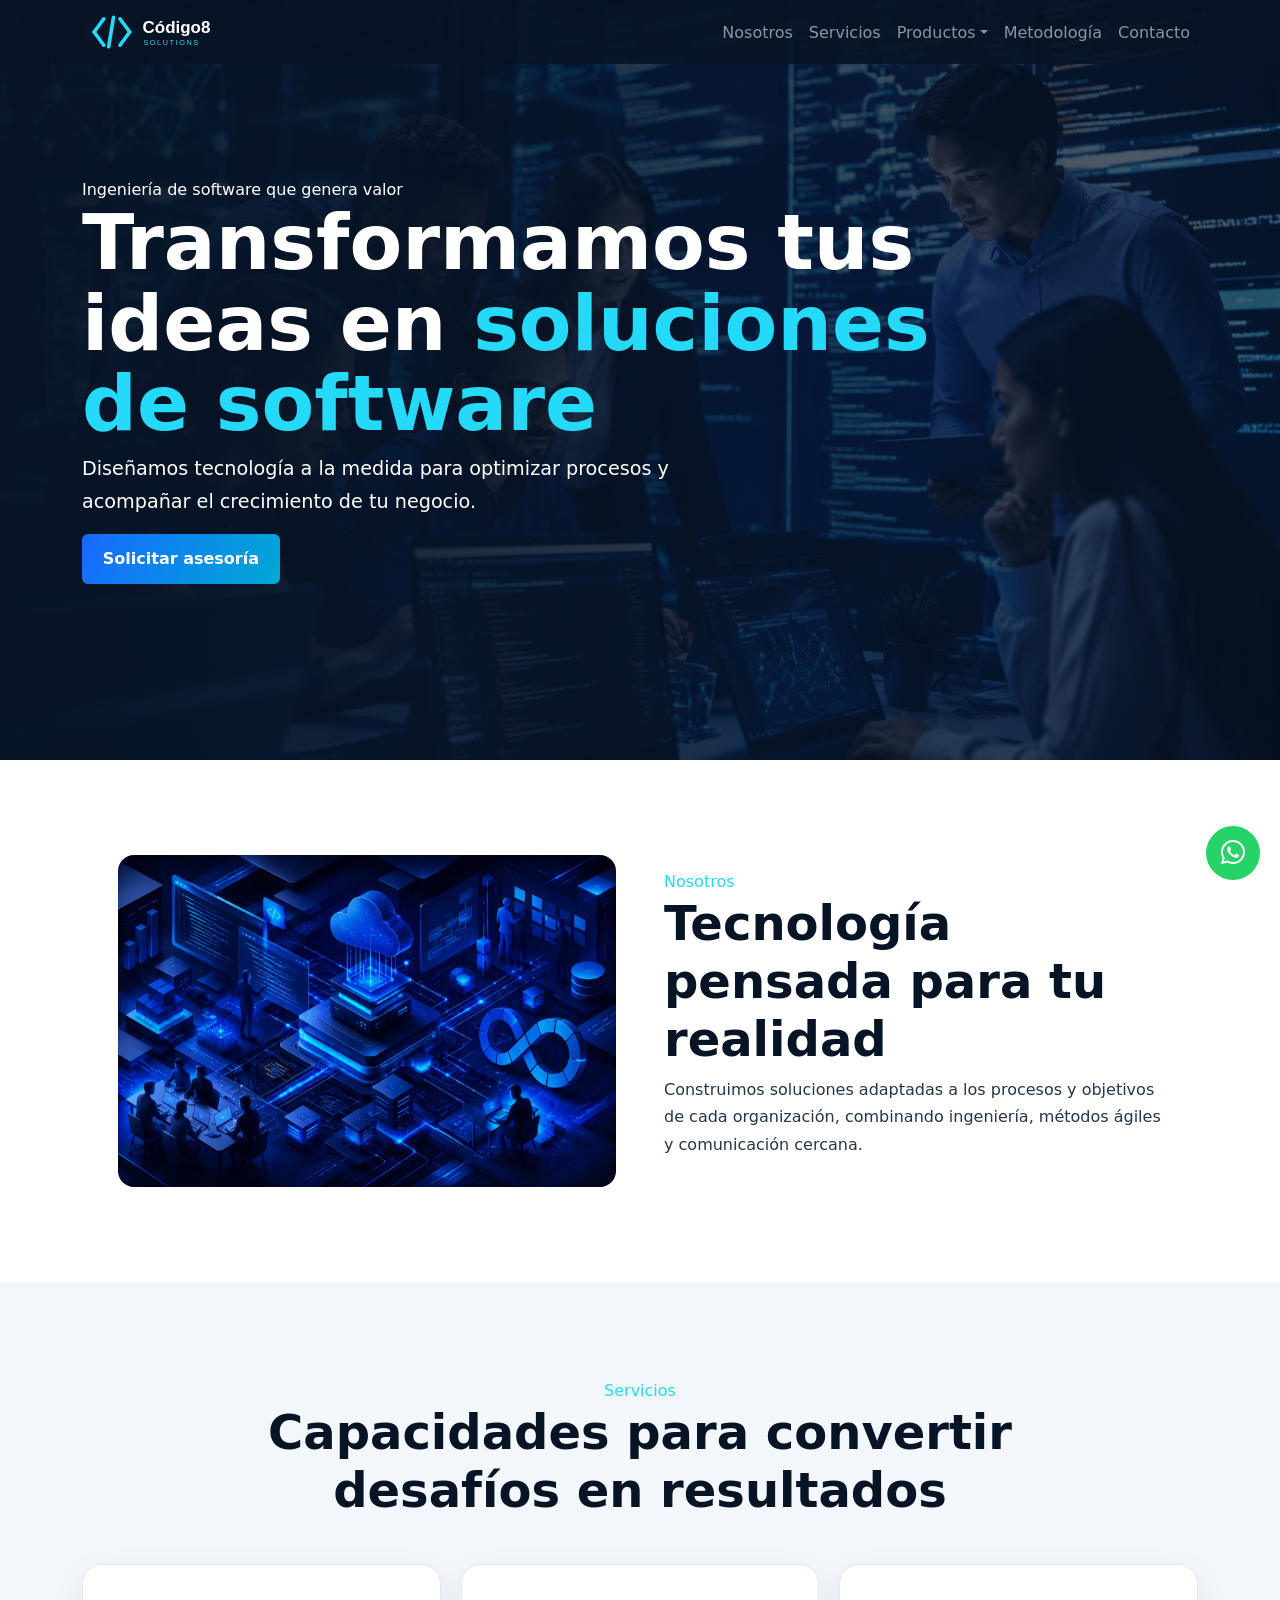
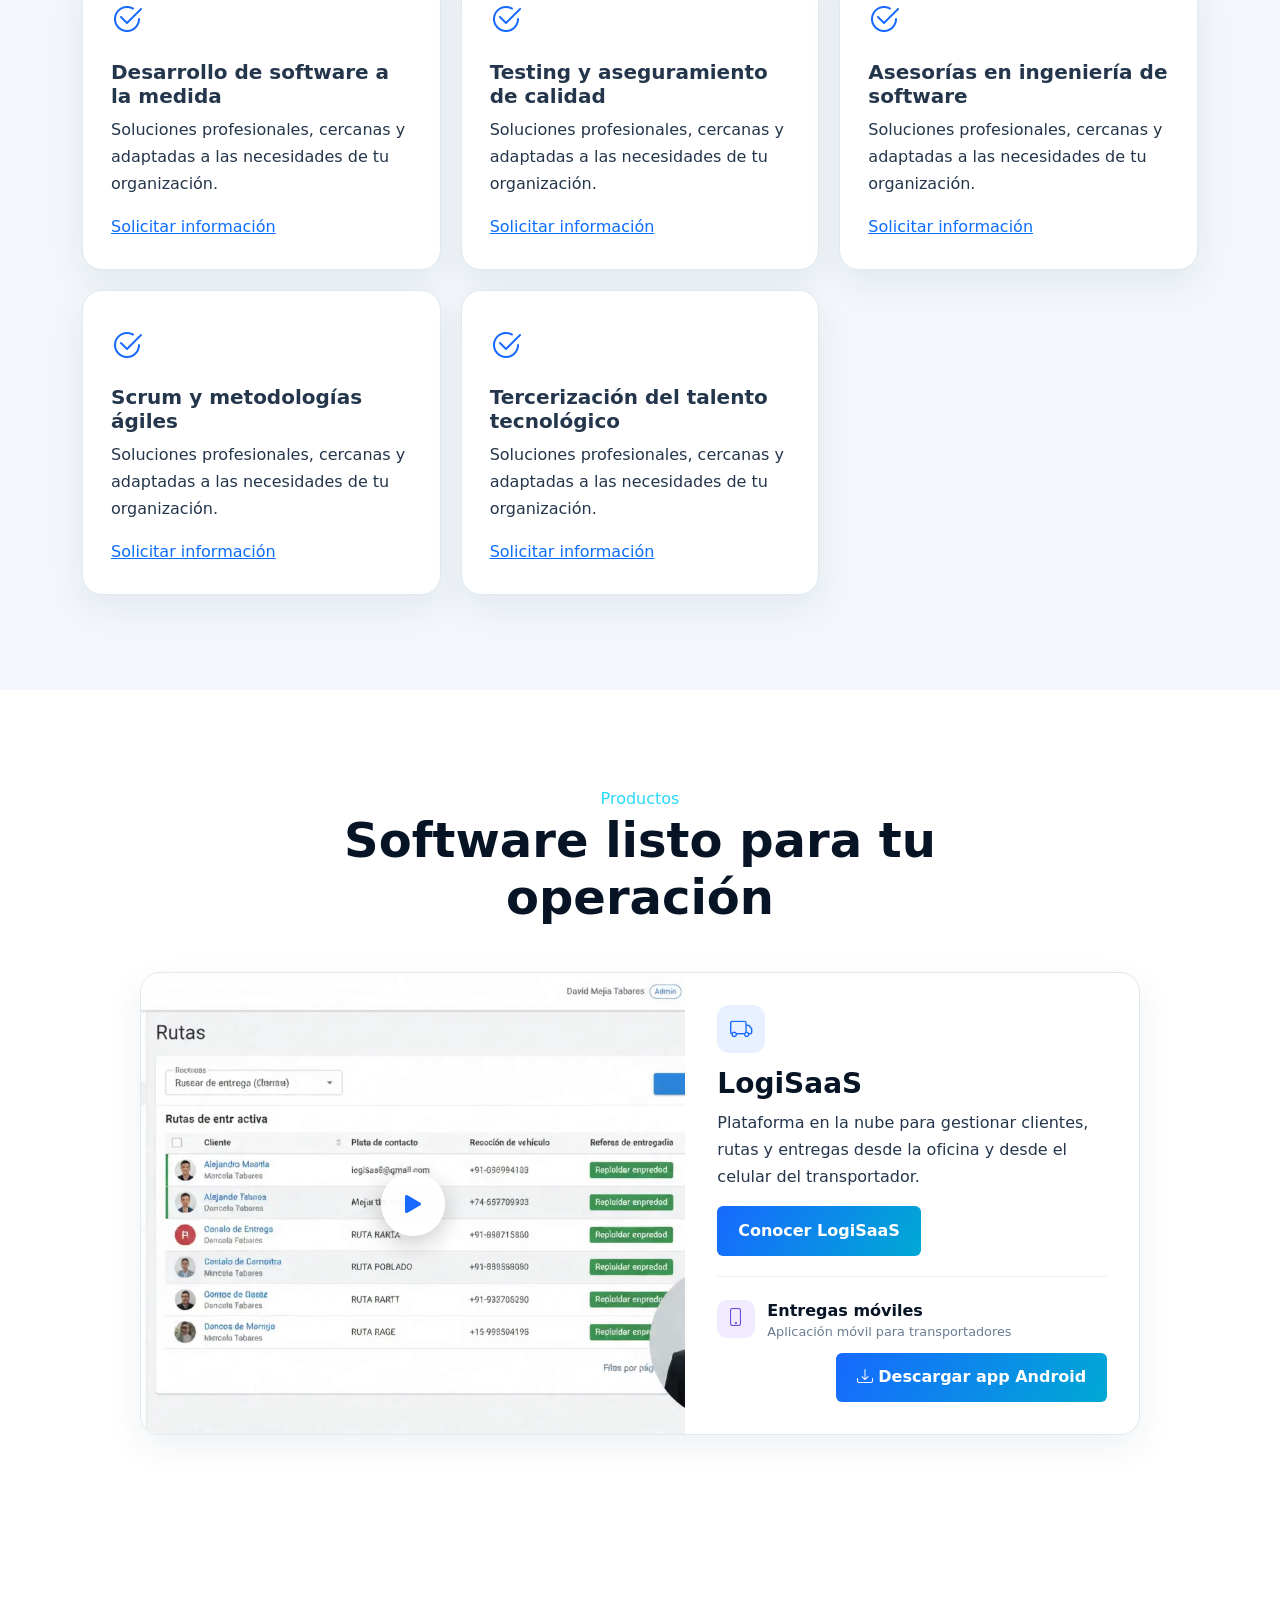
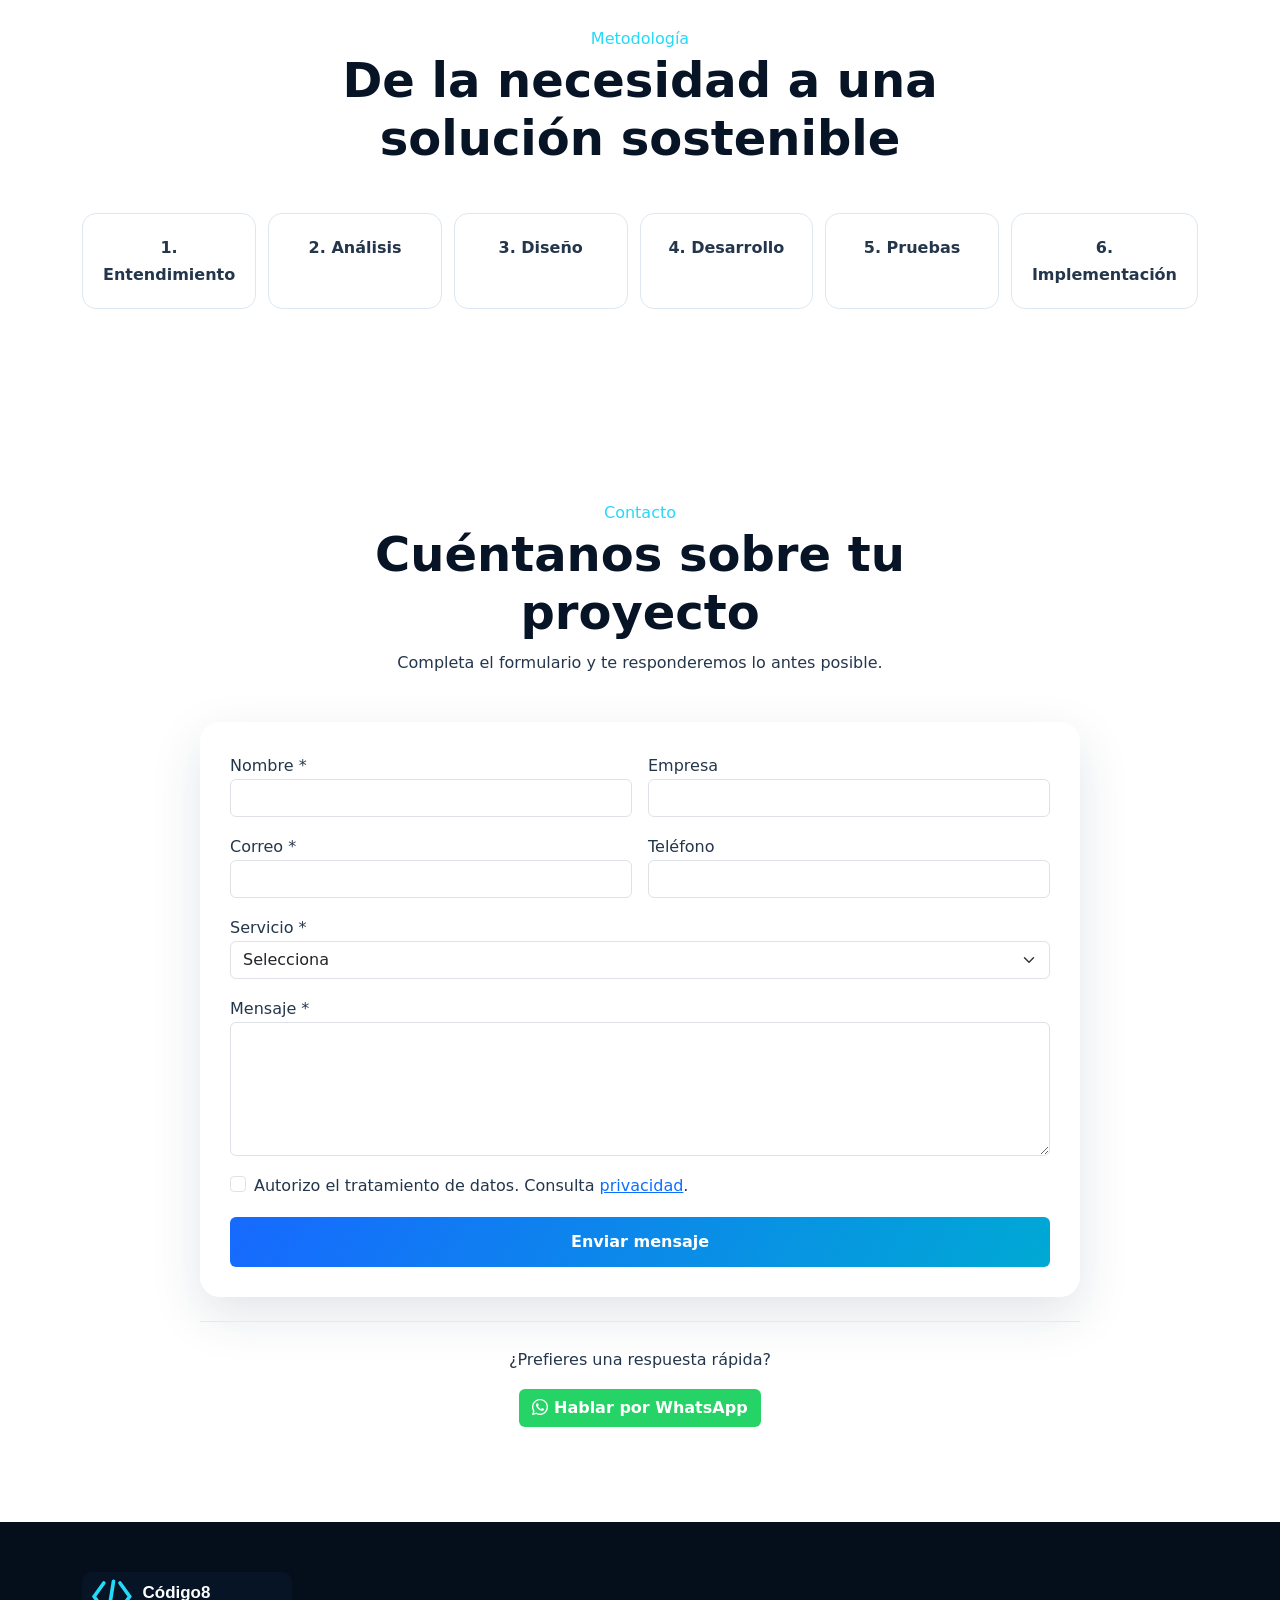
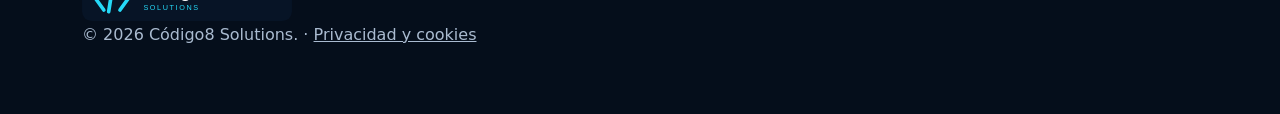
==== commit 05121835: "Agrega botón de descarga de la app Android de LogiSaaS Co-Authored-By: Claude Sonnet 5.5 <noreply@an" ====
--- a/index.html
+++ b/index.html
@@ -52,4 +52,4 @@
 }
 </script>
 <script src="config/analytics-config.js"></script>
-<script src="assets/js/analytics.js"></script></head><body><nav class="navbar navbar-expand-lg navbar-dark fixed-top"><div class="container"><a href="#inicio"><img src="assets/images/logo.svg" alt="Código8 Solutions"></a><button class="navbar-toggler" data-bs-toggle="collapse" data-bs-target="#menu" aria-label="Abrir menú"><span class="navbar-toggler-icon"></span></button><div id="menu" class="collapse navbar-collapse"><div class="navbar-nav ms-auto"><a class="nav-link" href="#nosotros">Nosotros</a><a class="nav-link" href="#servicios">Servicios</a><div class="nav-item dropdown"><a class="nav-link dropdown-toggle" href="#productos" role="button" data-bs-toggle="dropdown" data-bs-auto-close="outside" aria-expanded="false">Productos</a><div class="dropdown-menu dropdown-menu-lg-end mega"><div class="mega-head"><span class="ico c1 lg"><i class="bi bi-truck"></i></span><div><b>LogiSaaS</b><small>Software de logística y entregas</small></div><button type="button" class="btn btn-sm btn-light mega-video" data-bs-toggle="modal" data-bs-target="#logisaasModal"><i class="bi bi-play-circle"></i> Ver video</button></div><div class="mega-grid"><button type="button" class="mega-item" data-bs-toggle="modal" data-bs-target="#logisaasModal"><span class="ico c1"><i class="bi bi-people"></i></span><span><b>Clientes</b><small>Base de clientes y contactos</small></span></button><button type="button" class="mega-item" data-bs-toggle="modal" data-bs-target="#logisaasModal"><span class="ico c2"><i class="bi bi-signpost-split"></i></span><span><b>Rutas</b><small>Asignación y seguimiento</small></span></button><button type="button" class="mega-item" data-bs-toggle="modal" data-bs-target="#logisaasModal"><span class="ico c3"><i class="bi bi-phone"></i></span><span><b>Entregas móviles</b><small>App para el transportador</small></span></button><button type="button" class="mega-item" data-bs-toggle="modal" data-bs-target="#logisaasModal"><span class="ico c4"><i class="bi bi-camera"></i></span><span><b>Evidencia</b><small>Foto, ubicación y notas</small></span></button><button type="button" class="mega-item" data-bs-toggle="modal" data-bs-target="#logisaasModal"><span class="ico c5"><i class="bi bi-bar-chart-line"></i></span><span><b>Reportes</b><small>Indicadores de entregas</small></span></button><button type="button" class="mega-item" data-bs-toggle="modal" data-bs-target="#logisaasModal"><span class="ico c6"><i class="bi bi-shield-lock"></i></span><span><b>Usuarios y roles</b><small>Accesos por perfil</small></span></button></div><a class="mega-foot" href="#contacto">¿Necesitas otra solución? La construimos a la medida <i class="bi bi-arrow-right"></i></a></div></div><a class="nav-link" href="#metodologia">Metodología</a><a class="nav-link" href="#contacto">Contacto</a></div></div></div></nav><header id="inicio"><div class="overlay"></div><div class="container hero"><span>Ingeniería de software que genera valor</span><h1>Transformamos tus ideas en <em>soluciones de software</em></h1><p>Diseñamos tecnología a la medida para optimizar procesos y acompañar el crecimiento de tu negocio.</p><a class="btn main" href="#contacto">Solicitar asesoría</a></div></header><main><section id="nosotros"><div class="container row mx-auto g-5 align-items-center"><div class="col-lg-6"><img class="img-fluid rounded-4" src="assets/images/technology-codigo8.webp" alt="Arquitectura tecnológica y colaboración ágil"></div><div class="col-lg-6"><span>Nosotros</span><h2>Tecnología pensada para tu realidad</h2><p>Construimos soluciones adaptadas a los procesos y objetivos de cada organización, combinando ingeniería, métodos ágiles y comunicación cercana.</p></div></div></section><section id="servicios" class="soft"><div class="container"><div class="title"><span>Servicios</span><h2>Capacidades para convertir desafíos en resultados</h2></div><div class="cards"><article><i class="bi bi-check2-circle"></i><h3>Desarrollo de software a la medida</h3><p>Soluciones profesionales, cercanas y adaptadas a las necesidades de tu organización.</p><a href="#contacto">Solicitar información</a></article><article><i class="bi bi-check2-circle"></i><h3>Testing y aseguramiento de calidad</h3><p>Soluciones profesionales, cercanas y adaptadas a las necesidades de tu organización.</p><a href="#contacto">Solicitar información</a></article><article><i class="bi bi-check2-circle"></i><h3>Asesorías en ingeniería de software</h3><p>Soluciones profesionales, cercanas y adaptadas a las necesidades de tu organización.</p><a href="#contacto">Solicitar información</a></article><article><i class="bi bi-check2-circle"></i><h3>Scrum y metodologías ágiles</h3><p>Soluciones profesionales, cercanas y adaptadas a las necesidades de tu organización.</p><a href="#contacto">Solicitar información</a></article><article><i class="bi bi-check2-circle"></i><h3>Tercerización del talento tecnológico</h3><p>Soluciones profesionales, cercanas y adaptadas a las necesidades de tu organización.</p><a href="#contacto">Solicitar información</a></article></div></div></section><section id="productos"><div class="container"><div class="title"><span>Productos</span><h2>Software listo para tu operación</h2></div><div class="product-card"><button type="button" class="product-thumb" data-bs-toggle="modal" data-bs-target="#logisaasModal" aria-label="Ver video de LogiSaaS"><img src="assets/images/logisaas-poster.webp" alt="Panel de rutas de LogiSaaS" loading="lazy"><i class="bi bi-play-fill"></i></button><div class="product-body"><span class="ico c1 lg"><i class="bi bi-truck"></i></span><h3>LogiSaaS</h3><p>Plataforma en la nube para gestionar clientes, rutas y entregas desde la oficina y desde el celular del transportador.</p><button type="button" class="btn main" data-bs-toggle="modal" data-bs-target="#logisaasModal">Conocer LogiSaaS</button></div></div></div></section><section id="metodologia"><div class="container"><div class="title"><span>Metodología</span><h2>De la necesidad a una solución sostenible</h2></div><div class="steps"><b>1. Entendimiento</b><b>2. Análisis</b><b>3. Diseño</b><b>4. Desarrollo</b><b>5. Pruebas</b><b>6. Implementación</b></div></div></section><section id="contacto"><div class="container"><div class="title"><span>Contacto</span><h2>Cuéntanos sobre tu proyecto</h2><p>Completa el formulario y te responderemos lo antes posible.</p></div><div class="contact"><form id="form" novalidate><input type="hidden" id="key" name="access_key"><input class="d-none" type="checkbox" name="botcheck" tabindex="-1"><div class="row g-3"><div class="col-md-6"><label for="name">Nombre *</label><input class="form-control" id="name" name="name" required></div><div class="col-md-6"><label for="company">Empresa</label><input class="form-control" id="company" name="company"></div><div class="col-md-6"><label for="email">Correo *</label><input class="form-control" type="email" id="email" name="email" required></div><div class="col-md-6"><label for="phone">Teléfono</label><input class="form-control" id="phone" name="phone"></div><div class="col-12"><label for="service">Servicio *</label><select class="form-select" id="service" name="service" required><option value="">Selecciona</option><option>LogiSaaS - Software de logística y entregas</option><option>Desarrollo de software a la medida</option><option>Testing y aseguramiento de calidad</option><option>Asesorías en ingeniería de software</option><option>Scrum y metodologías ágiles</option><option>Tercerización del talento tecnológico</option></select></div><div class="col-12"><label for="message">Mensaje *</label><textarea class="form-control" id="message" name="message" rows="5" required></textarea></div><div class="col-12 form-check ms-2"><input class="form-check-input" id="privacy" type="checkbox" required><label for="privacy">Autorizo el tratamiento de datos. Consulta <a href="privacidad.html">privacidad</a>.</label></div><div class="col-12"><button id="send" class="btn main w-100">Enviar mensaje</button><div id="status" class="alert mt-3 d-none" role="status"></div></div></div></form><div class="quick"><p>¿Prefieres una respuesta rápida?</p><a class="btn whatsapp" target="_blank" rel="noopener noreferrer" href="https://wa.me/573108415127?text=Hola%2C%20quiero%20informaci%C3%B3n%20sobre%20los%20servicios%20de%20C%C3%B3digo8%20Solutions"><i class="bi bi-whatsapp"></i> Hablar por WhatsApp</a></div></div></div></section></main><div class="modal fade product-modal" id="logisaasModal" tabindex="-1" aria-labelledby="logisaasTitle" aria-hidden="true"><div class="modal-dialog modal-xl modal-dialog-centered modal-dialog-scrollable"><div class="modal-content"><div class="modal-header"><span class="ico c1 lg"><i class="bi bi-truck"></i></span><div><h2 class="modal-title" id="logisaasTitle">LogiSaaS</h2><small>Control total de tus entregas · Un producto de Código8 Solutions</small></div><button type="button" class="btn-close" data-bs-dismiss="modal" aria-label="Cerrar"></button></div><div class="modal-body"><div class="row g-4"><div class="col-lg-7"><div class="video-frame"><video controls playsinline preload="none" poster="assets/images/logisaas-poster.webp" aria-label="Video de presentación de LogiSaaS"><source src="assets/video/logisaas.mp4" type="video/mp4">Tu navegador no puede reproducir este video.</video></div><p class="modal-lead">Plataforma en la nube para gestionar clientes, rutas y entregas desde la oficina y desde el celular del transportador.</p></div><div class="col-lg-5"><ul class="features"><li><span class="ico c1"><i class="bi bi-people"></i></span><div><b>Gestión de clientes</b>Toda la información de tus clientes y contactos en un solo lugar.</div></li><li><span class="ico c2"><i class="bi bi-signpost-split"></i></span><div><b>Rutas activas</b>Asigna rutas a cada transportador y consulta su estado en tiempo real.</div></li><li><span class="ico c3"><i class="bi bi-phone"></i></span><div><b>Registro móvil de entregas</b>El transportador confirma cada entrega con foto, ubicación y notas.</div></li><li><span class="ico c5"><i class="bi bi-bar-chart-line"></i></span><div><b>Reportes de entregas</b>Indicadores y evidencias para tomar decisiones y responder a tus clientes.</div></li><li><span class="ico c6"><i class="bi bi-shield-lock"></i></span><div><b>Usuarios y roles</b>Accesos diferenciados para administradores, operadores y transportadores.</div></li></ul><div class="product-cta"><a class="btn main" href="#contacto" data-service="LogiSaaS - Software de logística y entregas">Solicitar demo</a><a class="btn btn-outline-success" target="_blank" rel="noopener noreferrer" href="https://wa.me/573108415127?text=Hola%2C%20quiero%20una%20demo%20de%20LogiSaaS"><i class="bi bi-whatsapp"></i> WhatsApp</a></div></div></div></div></div></div></div><footer><div class="container"><img src="assets/images/logo.svg" alt="Código8 Solutions"><p>© <span id="year"></span> Código8 Solutions. · <a href="privacidad.html" class="text-reset">Privacidad y cookies</a></p></div></footer><a class="float" target="_blank" rel="noopener noreferrer" aria-label="WhatsApp" href="https://wa.me/573108415127"><i class="bi bi-whatsapp"></i></a><script src="https://cdn.jsdelivr.net/npm/bootstrap@5.3.8/dist/js/bootstrap.bundle.min.js"></script><script src="config/email-config.js"></script><script src="assets/js/main.js"></script></body></html>+<script src="assets/js/analytics.js"></script></head><body><nav class="navbar navbar-expand-lg navbar-dark fixed-top"><div class="container"><a href="#inicio"><img src="assets/images/logo.svg" alt="Código8 Solutions"></a><button class="navbar-toggler" data-bs-toggle="collapse" data-bs-target="#menu" aria-label="Abrir menú"><span class="navbar-toggler-icon"></span></button><div id="menu" class="collapse navbar-collapse"><div class="navbar-nav ms-auto"><a class="nav-link" href="#nosotros">Nosotros</a><a class="nav-link" href="#servicios">Servicios</a><div class="nav-item dropdown"><a class="nav-link dropdown-toggle" href="#productos" role="button" data-bs-toggle="dropdown" data-bs-auto-close="outside" aria-expanded="false">Productos</a><div class="dropdown-menu dropdown-menu-lg-end mega"><div class="mega-head"><span class="ico c1 lg"><i class="bi bi-truck"></i></span><div><b>LogiSaaS</b><small>Software de logística y entregas</small></div><button type="button" class="btn btn-sm btn-light mega-video" data-bs-toggle="modal" data-bs-target="#logisaasModal"><i class="bi bi-play-circle"></i> Ver video</button></div><div class="mega-grid"><button type="button" class="mega-item" data-bs-toggle="modal" data-bs-target="#logisaasModal"><span class="ico c1"><i class="bi bi-people"></i></span><span><b>Clientes</b><small>Base de clientes y contactos</small></span></button><button type="button" class="mega-item" data-bs-toggle="modal" data-bs-target="#logisaasModal"><span class="ico c2"><i class="bi bi-signpost-split"></i></span><span><b>Rutas</b><small>Asignación y seguimiento</small></span></button><button type="button" class="mega-item" data-bs-toggle="modal" data-bs-target="#logisaasModal"><span class="ico c3"><i class="bi bi-phone"></i></span><span><b>Entregas móviles</b><small>App para el transportador</small></span></button><button type="button" class="mega-item" data-bs-toggle="modal" data-bs-target="#logisaasModal"><span class="ico c4"><i class="bi bi-camera"></i></span><span><b>Evidencia</b><small>Foto, ubicación y notas</small></span></button><button type="button" class="mega-item" data-bs-toggle="modal" data-bs-target="#logisaasModal"><span class="ico c5"><i class="bi bi-bar-chart-line"></i></span><span><b>Reportes</b><small>Indicadores de entregas</small></span></button><button type="button" class="mega-item" data-bs-toggle="modal" data-bs-target="#logisaasModal"><span class="ico c6"><i class="bi bi-shield-lock"></i></span><span><b>Usuarios y roles</b><small>Accesos por perfil</small></span></button></div><a class="mega-foot" href="#contacto">¿Necesitas otra solución? La construimos a la medida <i class="bi bi-arrow-right"></i></a></div></div><a class="nav-link" href="#metodologia">Metodología</a><a class="nav-link" href="#contacto">Contacto</a></div></div></div></nav><header id="inicio"><div class="overlay"></div><div class="container hero"><span>Ingeniería de software que genera valor</span><h1>Transformamos tus ideas en <em>soluciones de software</em></h1><p>Diseñamos tecnología a la medida para optimizar procesos y acompañar el crecimiento de tu negocio.</p><a class="btn main" href="#contacto">Solicitar asesoría</a></div></header><main><section id="nosotros"><div class="container row mx-auto g-5 align-items-center"><div class="col-lg-6"><img class="img-fluid rounded-4" src="assets/images/technology-codigo8.webp" alt="Arquitectura tecnológica y colaboración ágil"></div><div class="col-lg-6"><span>Nosotros</span><h2>Tecnología pensada para tu realidad</h2><p>Construimos soluciones adaptadas a los procesos y objetivos de cada organización, combinando ingeniería, métodos ágiles y comunicación cercana.</p></div></div></section><section id="servicios" class="soft"><div class="container"><div class="title"><span>Servicios</span><h2>Capacidades para convertir desafíos en resultados</h2></div><div class="cards"><article><i class="bi bi-check2-circle"></i><h3>Desarrollo de software a la medida</h3><p>Soluciones profesionales, cercanas y adaptadas a las necesidades de tu organización.</p><a href="#contacto">Solicitar información</a></article><article><i class="bi bi-check2-circle"></i><h3>Testing y aseguramiento de calidad</h3><p>Soluciones profesionales, cercanas y adaptadas a las necesidades de tu organización.</p><a href="#contacto">Solicitar información</a></article><article><i class="bi bi-check2-circle"></i><h3>Asesorías en ingeniería de software</h3><p>Soluciones profesionales, cercanas y adaptadas a las necesidades de tu organización.</p><a href="#contacto">Solicitar información</a></article><article><i class="bi bi-check2-circle"></i><h3>Scrum y metodologías ágiles</h3><p>Soluciones profesionales, cercanas y adaptadas a las necesidades de tu organización.</p><a href="#contacto">Solicitar información</a></article><article><i class="bi bi-check2-circle"></i><h3>Tercerización del talento tecnológico</h3><p>Soluciones profesionales, cercanas y adaptadas a las necesidades de tu organización.</p><a href="#contacto">Solicitar información</a></article></div></div></section><section id="productos"><div class="container"><div class="title"><span>Productos</span><h2>Software listo para tu operación</h2></div><div class="product-card"><button type="button" class="product-thumb" data-bs-toggle="modal" data-bs-target="#logisaasModal" aria-label="Ver video de LogiSaaS"><img src="assets/images/logisaas-poster.webp" alt="Panel de rutas de LogiSaaS" loading="lazy"><i class="bi bi-play-fill"></i></button><div class="product-body"><span class="ico c1 lg"><i class="bi bi-truck"></i></span><h3>LogiSaaS</h3><p>Plataforma en la nube para gestionar clientes, rutas y entregas desde la oficina y desde el celular del transportador.</p><button type="button" class="btn main" data-bs-toggle="modal" data-bs-target="#logisaasModal">Conocer LogiSaaS</button><div class="app-download"><span class="ico c3"><i class="bi bi-phone"></i></span><div><b>Entregas móviles</b><small>Aplicación móvil para transportadores</small></div><a class="btn main" href="assets/Downloads/mobile/com.logisaas.mobile-Signed.apk" download="LogiSaaS.apk" type="application/vnd.android.package-archive"><i class="bi bi-download"></i> Descargar app Android</a></div></div></div></div></section><section id="metodologia"><div class="container"><div class="title"><span>Metodología</span><h2>De la necesidad a una solución sostenible</h2></div><div class="steps"><b>1. Entendimiento</b><b>2. Análisis</b><b>3. Diseño</b><b>4. Desarrollo</b><b>5. Pruebas</b><b>6. Implementación</b></div></div></section><section id="contacto"><div class="container"><div class="title"><span>Contacto</span><h2>Cuéntanos sobre tu proyecto</h2><p>Completa el formulario y te responderemos lo antes posible.</p></div><div class="contact"><form id="form" novalidate><input type="hidden" id="key" name="access_key"><input class="d-none" type="checkbox" name="botcheck" tabindex="-1"><div class="row g-3"><div class="col-md-6"><label for="name">Nombre *</label><input class="form-control" id="name" name="name" required></div><div class="col-md-6"><label for="company">Empresa</label><input class="form-control" id="company" name="company"></div><div class="col-md-6"><label for="email">Correo *</label><input class="form-control" type="email" id="email" name="email" required></div><div class="col-md-6"><label for="phone">Teléfono</label><input class="form-control" id="phone" name="phone"></div><div class="col-12"><label for="service">Servicio *</label><select class="form-select" id="service" name="service" required><option value="">Selecciona</option><option>LogiSaaS - Software de logística y entregas</option><option>Desarrollo de software a la medida</option><option>Testing y aseguramiento de calidad</option><option>Asesorías en ingeniería de software</option><option>Scrum y metodologías ágiles</option><option>Tercerización del talento tecnológico</option></select></div><div class="col-12"><label for="message">Mensaje *</label><textarea class="form-control" id="message" name="message" rows="5" required></textarea></div><div class="col-12 form-check ms-2"><input class="form-check-input" id="privacy" type="checkbox" required><label for="privacy">Autorizo el tratamiento de datos. Consulta <a href="privacidad.html">privacidad</a>.</label></div><div class="col-12"><button id="send" class="btn main w-100">Enviar mensaje</button><div id="status" class="alert mt-3 d-none" role="status"></div></div></div></form><div class="quick"><p>¿Prefieres una respuesta rápida?</p><a class="btn whatsapp" target="_blank" rel="noopener noreferrer" href="https://wa.me/573108415127?text=Hola%2C%20quiero%20informaci%C3%B3n%20sobre%20los%20servicios%20de%20C%C3%B3digo8%20Solutions"><i class="bi bi-whatsapp"></i> Hablar por WhatsApp</a></div></div></div></section></main><div class="modal fade product-modal" id="logisaasModal" tabindex="-1" aria-labelledby="logisaasTitle" aria-hidden="true"><div class="modal-dialog modal-xl modal-dialog-centered modal-dialog-scrollable"><div class="modal-content"><div class="modal-header"><span class="ico c1 lg"><i class="bi bi-truck"></i></span><div><h2 class="modal-title" id="logisaasTitle">LogiSaaS</h2><small>Control total de tus entregas · Un producto de Código8 Solutions</small></div><button type="button" class="btn-close" data-bs-dismiss="modal" aria-label="Cerrar"></button></div><div class="modal-body"><div class="row g-4"><div class="col-lg-7"><div class="video-frame"><video controls playsinline preload="none" poster="assets/images/logisaas-poster.webp" aria-label="Video de presentación de LogiSaaS"><source src="assets/video/logisaas.mp4" type="video/mp4">Tu navegador no puede reproducir este video.</video></div><p class="modal-lead">Plataforma en la nube para gestionar clientes, rutas y entregas desde la oficina y desde el celular del transportador.</p></div><div class="col-lg-5"><ul class="features"><li><span class="ico c1"><i class="bi bi-people"></i></span><div><b>Gestión de clientes</b>Toda la información de tus clientes y contactos en un solo lugar.</div></li><li><span class="ico c2"><i class="bi bi-signpost-split"></i></span><div><b>Rutas activas</b>Asigna rutas a cada transportador y consulta su estado en tiempo real.</div></li><li><span class="ico c3"><i class="bi bi-phone"></i></span><div><b>Registro móvil de entregas</b>El transportador confirma cada entrega con foto, ubicación y notas.</div></li><li><span class="ico c5"><i class="bi bi-bar-chart-line"></i></span><div><b>Reportes de entregas</b>Indicadores y evidencias para tomar decisiones y responder a tus clientes.</div></li><li><span class="ico c6"><i class="bi bi-shield-lock"></i></span><div><b>Usuarios y roles</b>Accesos diferenciados para administradores, operadores y transportadores.</div></li></ul><div class="product-cta"><a class="btn main" href="#contacto" data-service="LogiSaaS - Software de logística y entregas">Solicitar demo</a><a class="btn btn-outline-success" target="_blank" rel="noopener noreferrer" href="https://wa.me/573108415127?text=Hola%2C%20quiero%20una%20demo%20de%20LogiSaaS"><i class="bi bi-whatsapp"></i> WhatsApp</a></div></div></div></div></div></div></div><footer><div class="container"><img src="assets/images/logo.svg" alt="Código8 Solutions"><p>© <span id="year"></span> Código8 Solutions. · <a href="privacidad.html" class="text-reset">Privacidad y cookies</a></p></div></footer><a class="float" target="_blank" rel="noopener noreferrer" aria-label="WhatsApp" href="https://wa.me/573108415127"><i class="bi bi-whatsapp"></i></a><script src="https://cdn.jsdelivr.net/npm/bootstrap@5.3.8/dist/js/bootstrap.bundle.min.js"></script><script src="config/email-config.js"></script><script src="assets/js/main.js"></script></body></html>
--- a/assets/css/styles.css
+++ b/assets/css/styles.css
@@ -1,3 +1,4 @@
 *{box-sizing:border-box}html{scroll-behavior:smooth;scroll-padding-top:75px}body{font-family:system-ui;color:#24364b;line-height:1.7}.navbar{background:#071426e8}.navbar img,footer img{width:210px}header{min-height:760px;display:flex;align-items:center;position:relative;background:url('../images/hero-codigo8.webp') center/cover;color:#fff}.overlay{position:absolute;inset:0;background:linear-gradient(90deg,#071426fa,#071426a8)}.hero{position:relative}.hero h1{font-size:clamp(2.7rem,6vw,5rem);font-weight:850;max-width:850px;line-height:1.05}.hero em,section span{color:#25d9f8;font-style:normal}.hero p{font-size:1.2rem;max-width:700px}.main{background:linear-gradient(120deg,#1769ff,#00a9d4);color:#fff;border:0;font-weight:700;padding:.8rem 1.3rem}section{padding:95px 0}h2{font-size:clamp(2rem,4vw,3rem);font-weight:800;color:#071426}.title{text-align:center;max-width:760px;margin:0 auto 45px}.soft{background:#f3f7fb}.cards{display:grid;grid-template-columns:repeat(3,1fr);gap:20px}.cards article{background:#fff;border:1px solid #e0e9f2;padding:28px;border-radius:20px;box-shadow:0 12px 35px #122d4b12}.cards i{font-size:2rem;color:#1769ff}.cards h3{font-size:1.25rem;font-weight:800;margin-top:12px}.steps{display:grid;grid-template-columns:repeat(6,1fr);gap:12px}.steps b{padding:20px;border:1px solid #dce7f1;border-radius:14px;text-align:center}.contact{max-width:880px;margin:auto}.contact form{padding:30px;border-radius:20px;box-shadow:0 18px 50px #122d4b20}.quick{text-align:center;border-top:1px solid #e1eaf3;margin-top:24px;padding-top:24px}.whatsapp{background:#25d366;color:#fff;font-weight:700}.whatsapp:hover{background:#1fb85a;color:#fff}footer{background:#050e1b;color:#aabbd0;padding:50px 0}.float{position:fixed;right:20px;bottom:20px;width:54px;height:54px;display:grid;place-items:center;border-radius:50%;background:#25d366;color:#fff;font-size:1.5rem}@media(max-width:900px){.cards{grid-template-columns:1fr 1fr}.steps{grid-template-columns:1fr 1fr}}@media(max-width:550px){.cards,.steps{grid-template-columns:1fr}section{padding:70px 0}}
 .ico{display:inline-grid;place-items:center;flex-shrink:0;width:38px;height:38px;border-radius:10px;font-size:1.1rem}.ico.lg{width:48px;height:48px;border-radius:12px;font-size:1.4rem}.c1{background:#e8f1ff;color:#1769ff}.c2{background:#e3f8f6;color:#0f9d8a}.c3{background:#f0ebff;color:#6f4ce0}.c4{background:#fff4e0;color:#d98300}.c5{background:#e6f7ec;color:#1f9d55}.c6{background:#ffebef;color:#d63d5c}.mega{width:520px;max-width:calc(100vw - 32px);padding:18px;border:1px solid #e3ebf3;border-radius:16px;box-shadow:0 20px 50px #122d4b26}.mega-head{display:flex;align-items:center;gap:12px;padding-bottom:14px;margin-bottom:10px;border-bottom:1px solid #edf2f7}.mega-head b,.mega-item b{display:block;color:#071426}.mega-head small,.mega-item small{display:block;color:#6b7c93;font-size:.8rem;line-height:1.3}.mega-video{margin-left:auto;color:#1769ff;font-weight:600}.mega-grid{display:grid;grid-template-columns:1fr 1fr;gap:4px}.mega-item{display:flex;align-items:center;gap:12px;width:100%;padding:10px;border:0;border-radius:12px;background:none;text-align:left;transition:background .15s}.mega-item:hover,.mega-item:focus-visible{background:#f3f7fb}.mega-foot{display:block;margin-top:10px;padding:10px 12px;border-radius:10px;background:#f7f9fc;color:#1769ff;font-size:.88rem;font-weight:600;text-decoration:none}.mega-foot:hover{background:#eef4fb}.product-card{display:grid;grid-template-columns:1.2fr 1fr;max-width:1000px;margin:auto;border:1px solid #e0e9f2;border-radius:20px;overflow:hidden;background:#fff;box-shadow:0 12px 35px #122d4b12}.product-thumb{position:relative;padding:0;border:0;background:#f3f7fb}.product-thumb img{display:block;width:100%;height:100%;object-fit:cover}.product-thumb i{position:absolute;inset:0;margin:auto;width:64px;height:64px;display:grid;place-items:center;border-radius:50%;background:#fffffff2;color:#1769ff;font-size:2rem;box-shadow:0 8px 25px #0003;transition:transform .2s}.product-thumb:hover i{transform:scale(1.08)}.product-body{padding:32px}.product-body h3{font-weight:800;color:#071426;margin:14px 0 8px}.product-modal .modal-content{border:0;border-radius:20px}.product-modal .modal-header{gap:12px;border-bottom:1px solid #edf2f7}.product-modal .modal-title{font-size:1.4rem;font-weight:800;color:#071426;margin:0}.product-modal .modal-header small{color:#6b7c93}.product-modal .btn-close{margin-left:auto}.video-frame{border-radius:14px;overflow:hidden;border:1px solid #e0e9f2;background:#f3f7fb}.video-frame video{display:block;width:100%;aspect-ratio:16/9}.modal-lead{margin:16px 0 0;color:#4a5b70}.features{list-style:none;padding:0;margin:0 0 20px}.features li{display:flex;gap:12px;margin-bottom:14px;font-size:.95rem;line-height:1.5;color:#4a5b70}.features b{display:block;color:#071426}.product-cta{display:flex;flex-wrap:wrap;gap:10px}@media(max-width:991px){.navbar .mega{width:auto;margin-bottom:12px}.product-card{grid-template-columns:1fr}}@media(max-width:450px){.mega-grid{grid-template-columns:1fr}}
 .modal-backdrop{z-index:2050}.modal{z-index:2100}
+.app-download{display:flex;align-items:center;flex-wrap:wrap;gap:12px;margin-top:20px;padding-top:20px;border-top:1px solid #edf2f7}.app-download b{display:block;color:#071426}.app-download small{display:block;color:#6b7c93;font-size:.8rem;line-height:1.3}.app-download .btn{margin-left:auto}@media(max-width:575px){.app-download .btn{width:100%;margin-left:0;text-align:center}}
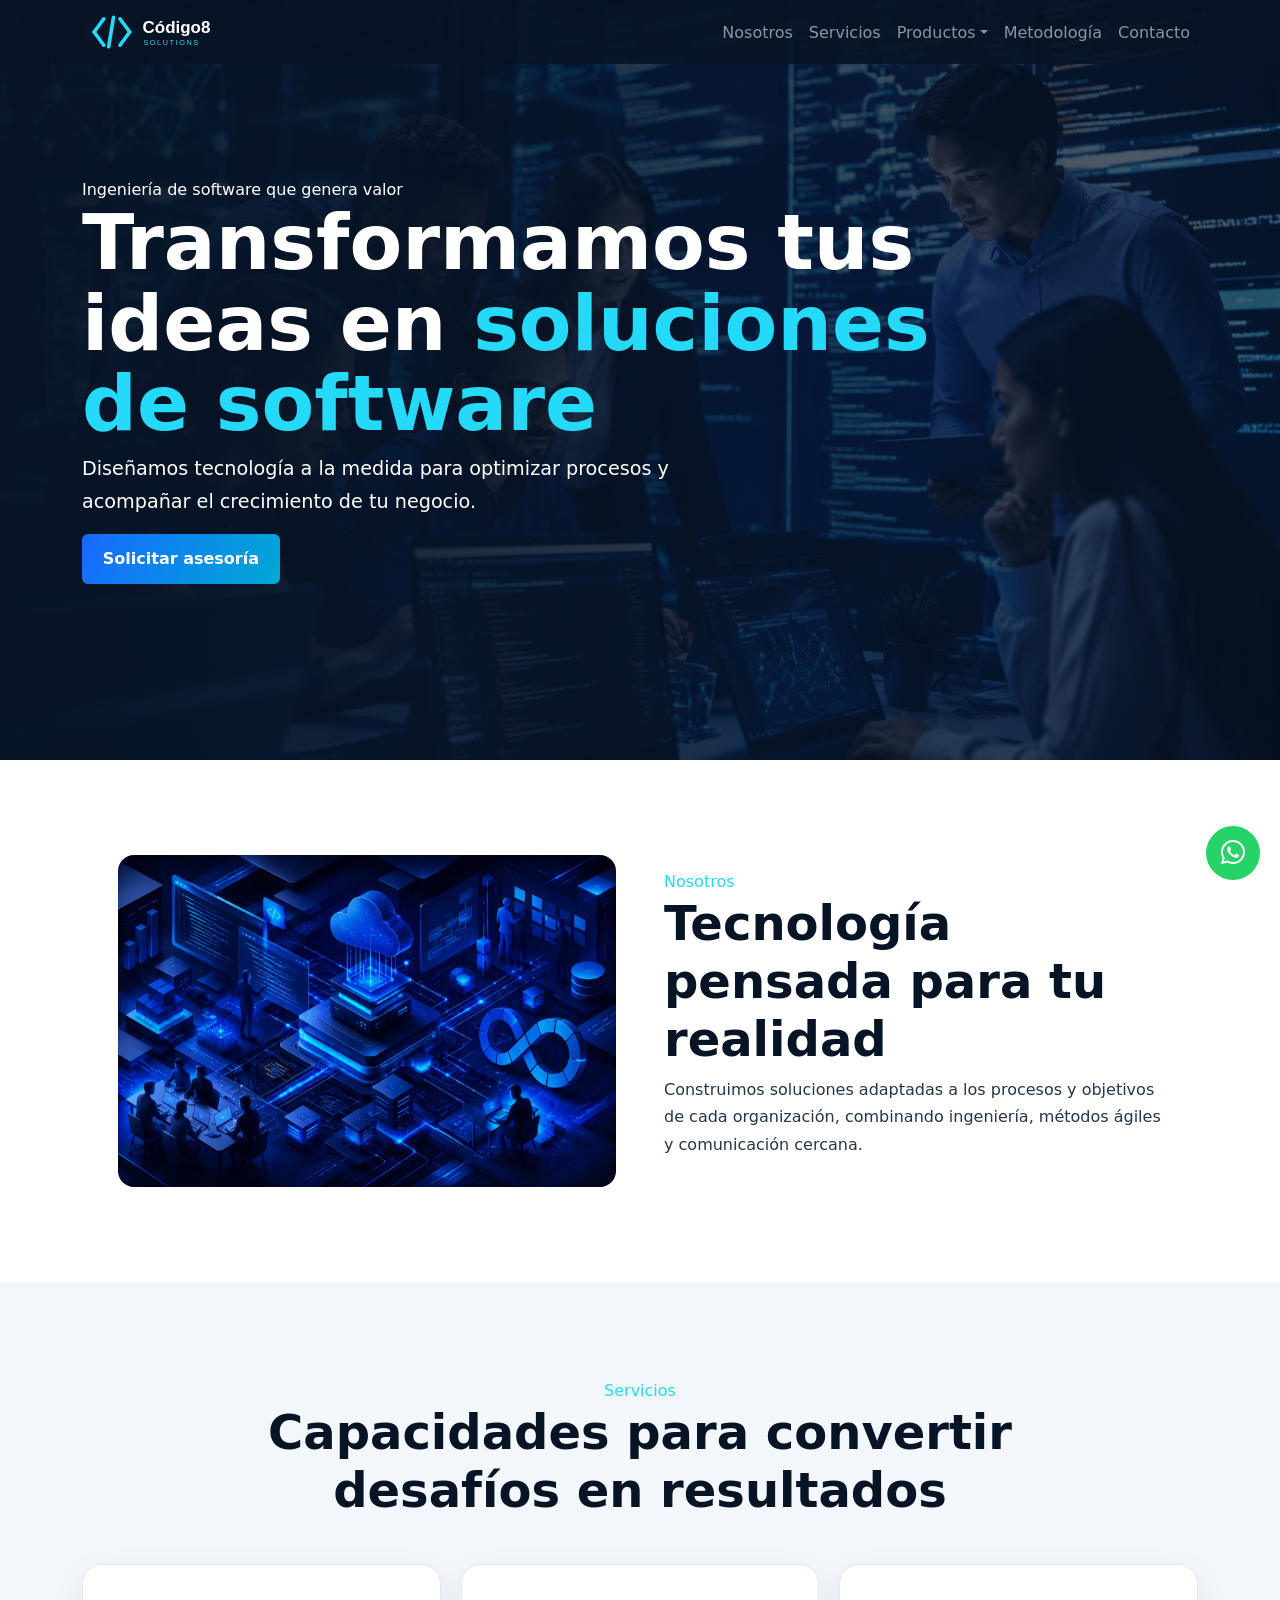
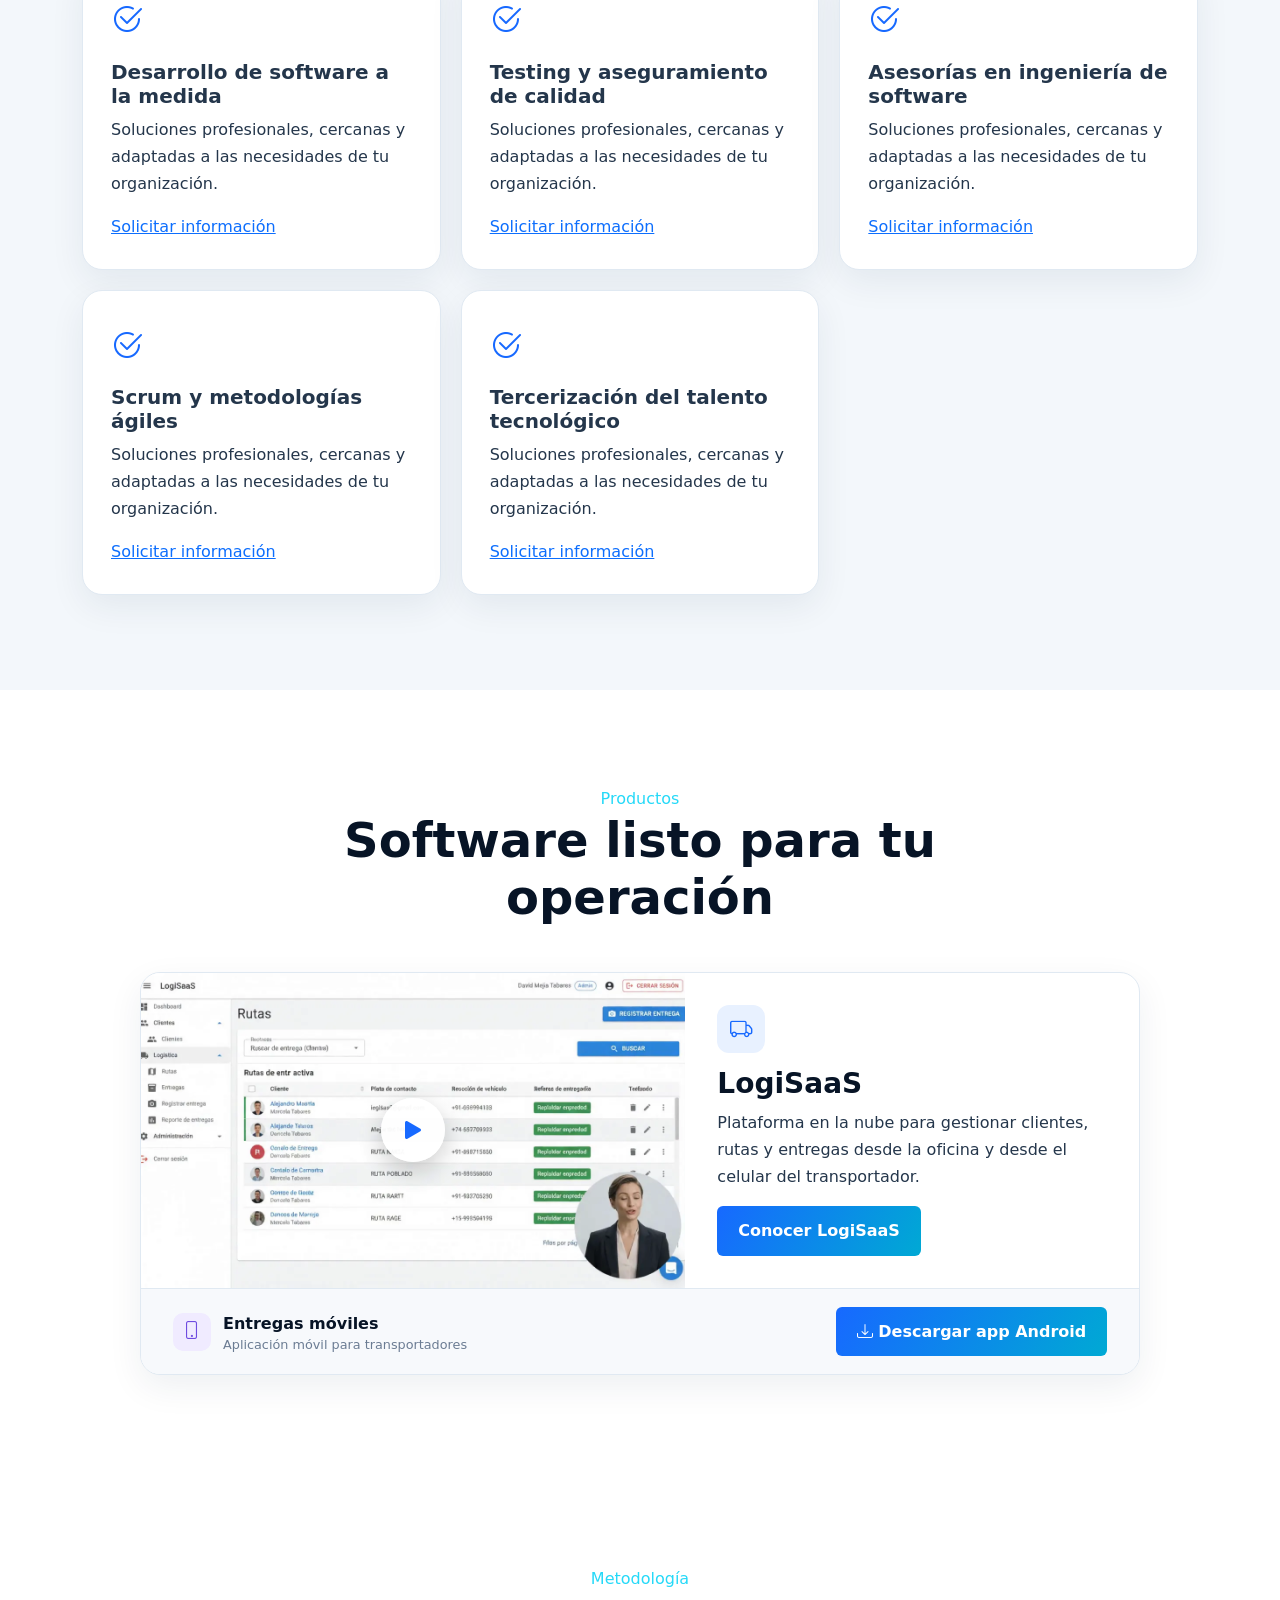
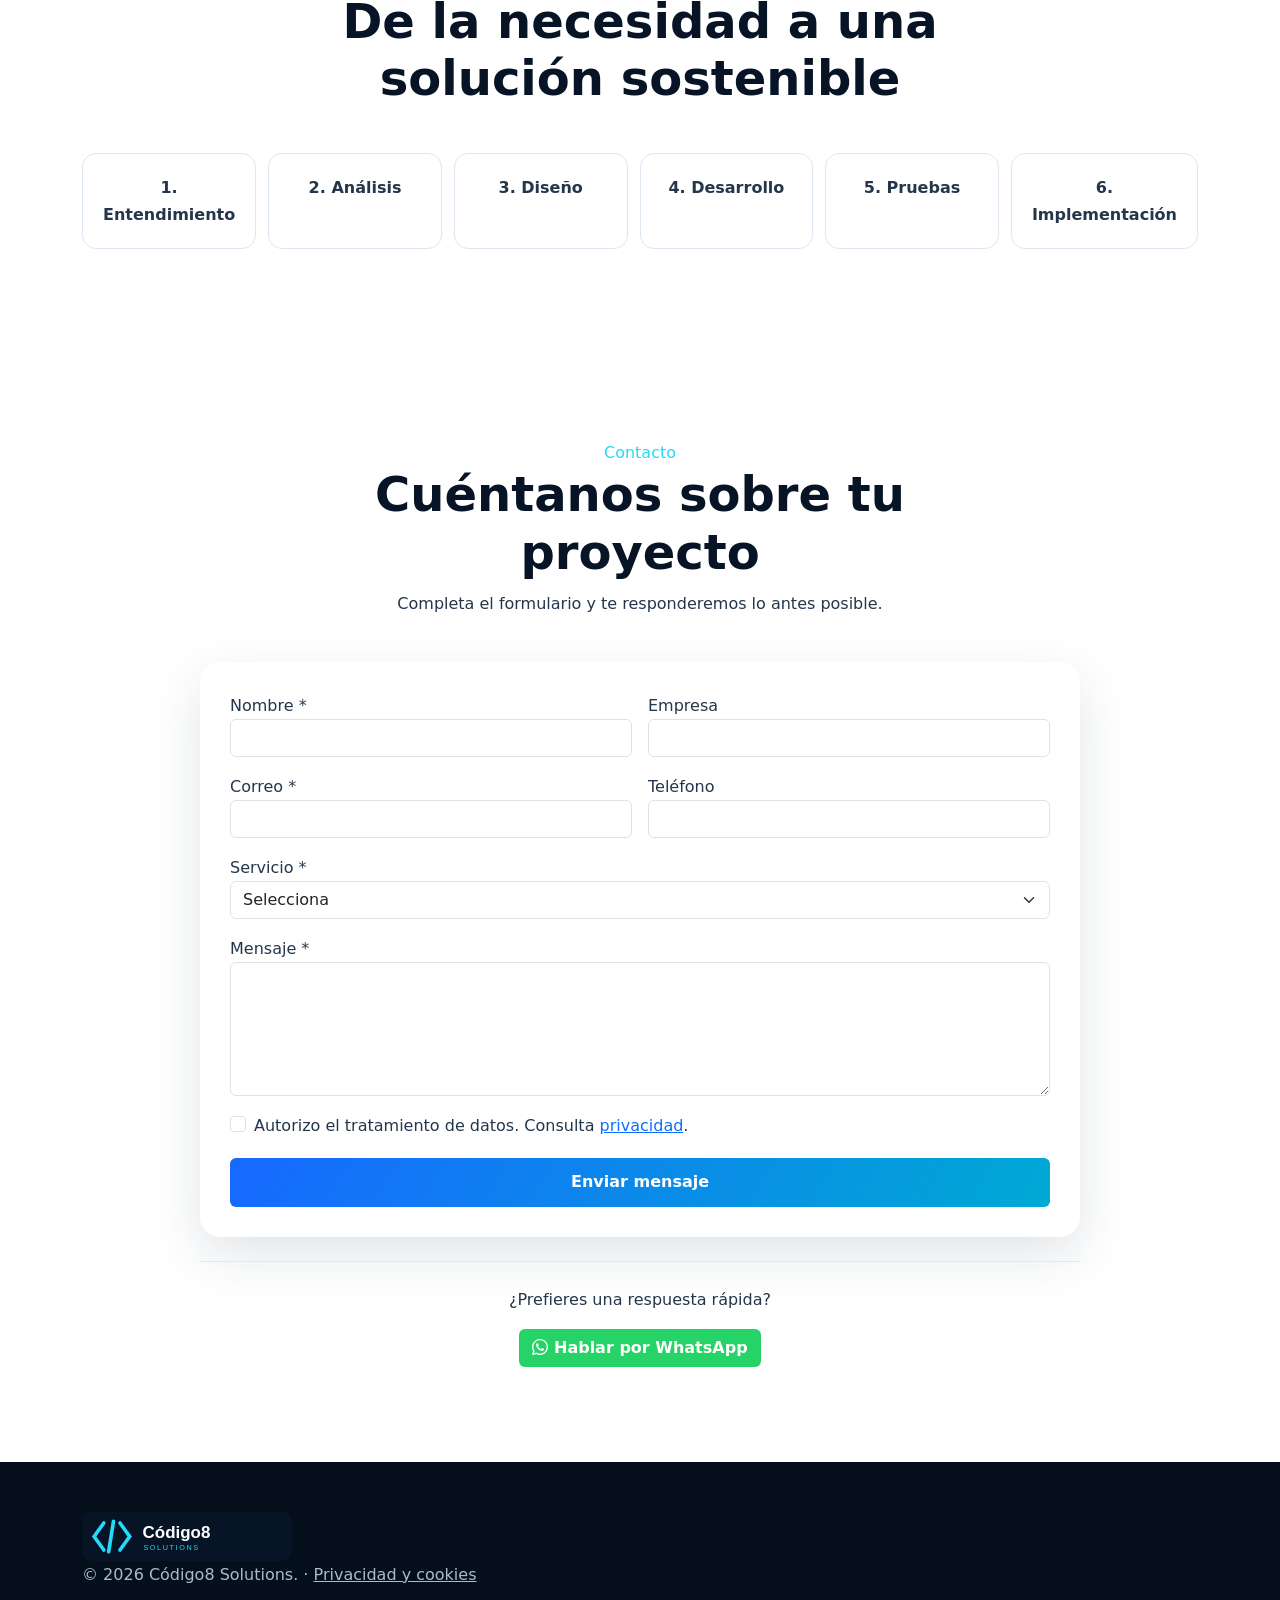
==== commit 6ceb5f93: "Mueve el botón de descarga a una franja inferior para no tapar el video Co-Authored-By: Claude Sonne" ====
--- a/index.html
+++ b/index.html
@@ -52,4 +52,4 @@
 }
 </script>
 <script src="config/analytics-config.js"></script>
-<script src="assets/js/analytics.js"></script></head><body><nav class="navbar navbar-expand-lg navbar-dark fixed-top"><div class="container"><a href="#inicio"><img src="assets/images/logo.svg" alt="Código8 Solutions"></a><button class="navbar-toggler" data-bs-toggle="collapse" data-bs-target="#menu" aria-label="Abrir menú"><span class="navbar-toggler-icon"></span></button><div id="menu" class="collapse navbar-collapse"><div class="navbar-nav ms-auto"><a class="nav-link" href="#nosotros">Nosotros</a><a class="nav-link" href="#servicios">Servicios</a><div class="nav-item dropdown"><a class="nav-link dropdown-toggle" href="#productos" role="button" data-bs-toggle="dropdown" data-bs-auto-close="outside" aria-expanded="false">Productos</a><div class="dropdown-menu dropdown-menu-lg-end mega"><div class="mega-head"><span class="ico c1 lg"><i class="bi bi-truck"></i></span><div><b>LogiSaaS</b><small>Software de logística y entregas</small></div><button type="button" class="btn btn-sm btn-light mega-video" data-bs-toggle="modal" data-bs-target="#logisaasModal"><i class="bi bi-play-circle"></i> Ver video</button></div><div class="mega-grid"><button type="button" class="mega-item" data-bs-toggle="modal" data-bs-target="#logisaasModal"><span class="ico c1"><i class="bi bi-people"></i></span><span><b>Clientes</b><small>Base de clientes y contactos</small></span></button><button type="button" class="mega-item" data-bs-toggle="modal" data-bs-target="#logisaasModal"><span class="ico c2"><i class="bi bi-signpost-split"></i></span><span><b>Rutas</b><small>Asignación y seguimiento</small></span></button><button type="button" class="mega-item" data-bs-toggle="modal" data-bs-target="#logisaasModal"><span class="ico c3"><i class="bi bi-phone"></i></span><span><b>Entregas móviles</b><small>App para el transportador</small></span></button><button type="button" class="mega-item" data-bs-toggle="modal" data-bs-target="#logisaasModal"><span class="ico c4"><i class="bi bi-camera"></i></span><span><b>Evidencia</b><small>Foto, ubicación y notas</small></span></button><button type="button" class="mega-item" data-bs-toggle="modal" data-bs-target="#logisaasModal"><span class="ico c5"><i class="bi bi-bar-chart-line"></i></span><span><b>Reportes</b><small>Indicadores de entregas</small></span></button><button type="button" class="mega-item" data-bs-toggle="modal" data-bs-target="#logisaasModal"><span class="ico c6"><i class="bi bi-shield-lock"></i></span><span><b>Usuarios y roles</b><small>Accesos por perfil</small></span></button></div><a class="mega-foot" href="#contacto">¿Necesitas otra solución? La construimos a la medida <i class="bi bi-arrow-right"></i></a></div></div><a class="nav-link" href="#metodologia">Metodología</a><a class="nav-link" href="#contacto">Contacto</a></div></div></div></nav><header id="inicio"><div class="overlay"></div><div class="container hero"><span>Ingeniería de software que genera valor</span><h1>Transformamos tus ideas en <em>soluciones de software</em></h1><p>Diseñamos tecnología a la medida para optimizar procesos y acompañar el crecimiento de tu negocio.</p><a class="btn main" href="#contacto">Solicitar asesoría</a></div></header><main><section id="nosotros"><div class="container row mx-auto g-5 align-items-center"><div class="col-lg-6"><img class="img-fluid rounded-4" src="assets/images/technology-codigo8.webp" alt="Arquitectura tecnológica y colaboración ágil"></div><div class="col-lg-6"><span>Nosotros</span><h2>Tecnología pensada para tu realidad</h2><p>Construimos soluciones adaptadas a los procesos y objetivos de cada organización, combinando ingeniería, métodos ágiles y comunicación cercana.</p></div></div></section><section id="servicios" class="soft"><div class="container"><div class="title"><span>Servicios</span><h2>Capacidades para convertir desafíos en resultados</h2></div><div class="cards"><article><i class="bi bi-check2-circle"></i><h3>Desarrollo de software a la medida</h3><p>Soluciones profesionales, cercanas y adaptadas a las necesidades de tu organización.</p><a href="#contacto">Solicitar información</a></article><article><i class="bi bi-check2-circle"></i><h3>Testing y aseguramiento de calidad</h3><p>Soluciones profesionales, cercanas y adaptadas a las necesidades de tu organización.</p><a href="#contacto">Solicitar información</a></article><article><i class="bi bi-check2-circle"></i><h3>Asesorías en ingeniería de software</h3><p>Soluciones profesionales, cercanas y adaptadas a las necesidades de tu organización.</p><a href="#contacto">Solicitar información</a></article><article><i class="bi bi-check2-circle"></i><h3>Scrum y metodologías ágiles</h3><p>Soluciones profesionales, cercanas y adaptadas a las necesidades de tu organización.</p><a href="#contacto">Solicitar información</a></article><article><i class="bi bi-check2-circle"></i><h3>Tercerización del talento tecnológico</h3><p>Soluciones profesionales, cercanas y adaptadas a las necesidades de tu organización.</p><a href="#contacto">Solicitar información</a></article></div></div></section><section id="productos"><div class="container"><div class="title"><span>Productos</span><h2>Software listo para tu operación</h2></div><div class="product-card"><button type="button" class="product-thumb" data-bs-toggle="modal" data-bs-target="#logisaasModal" aria-label="Ver video de LogiSaaS"><img src="assets/images/logisaas-poster.webp" alt="Panel de rutas de LogiSaaS" loading="lazy"><i class="bi bi-play-fill"></i></button><div class="product-body"><span class="ico c1 lg"><i class="bi bi-truck"></i></span><h3>LogiSaaS</h3><p>Plataforma en la nube para gestionar clientes, rutas y entregas desde la oficina y desde el celular del transportador.</p><button type="button" class="btn main" data-bs-toggle="modal" data-bs-target="#logisaasModal">Conocer LogiSaaS</button><div class="app-download"><span class="ico c3"><i class="bi bi-phone"></i></span><div><b>Entregas móviles</b><small>Aplicación móvil para transportadores</small></div><a class="btn main" href="assets/Downloads/mobile/com.logisaas.mobile-Signed.apk" download="LogiSaaS.apk" type="application/vnd.android.package-archive"><i class="bi bi-download"></i> Descargar app Android</a></div></div></div></div></section><section id="metodologia"><div class="container"><div class="title"><span>Metodología</span><h2>De la necesidad a una solución sostenible</h2></div><div class="steps"><b>1. Entendimiento</b><b>2. Análisis</b><b>3. Diseño</b><b>4. Desarrollo</b><b>5. Pruebas</b><b>6. Implementación</b></div></div></section><section id="contacto"><div class="container"><div class="title"><span>Contacto</span><h2>Cuéntanos sobre tu proyecto</h2><p>Completa el formulario y te responderemos lo antes posible.</p></div><div class="contact"><form id="form" novalidate><input type="hidden" id="key" name="access_key"><input class="d-none" type="checkbox" name="botcheck" tabindex="-1"><div class="row g-3"><div class="col-md-6"><label for="name">Nombre *</label><input class="form-control" id="name" name="name" required></div><div class="col-md-6"><label for="company">Empresa</label><input class="form-control" id="company" name="company"></div><div class="col-md-6"><label for="email">Correo *</label><input class="form-control" type="email" id="email" name="email" required></div><div class="col-md-6"><label for="phone">Teléfono</label><input class="form-control" id="phone" name="phone"></div><div class="col-12"><label for="service">Servicio *</label><select class="form-select" id="service" name="service" required><option value="">Selecciona</option><option>LogiSaaS - Software de logística y entregas</option><option>Desarrollo de software a la medida</option><option>Testing y aseguramiento de calidad</option><option>Asesorías en ingeniería de software</option><option>Scrum y metodologías ágiles</option><option>Tercerización del talento tecnológico</option></select></div><div class="col-12"><label for="message">Mensaje *</label><textarea class="form-control" id="message" name="message" rows="5" required></textarea></div><div class="col-12 form-check ms-2"><input class="form-check-input" id="privacy" type="checkbox" required><label for="privacy">Autorizo el tratamiento de datos. Consulta <a href="privacidad.html">privacidad</a>.</label></div><div class="col-12"><button id="send" class="btn main w-100">Enviar mensaje</button><div id="status" class="alert mt-3 d-none" role="status"></div></div></div></form><div class="quick"><p>¿Prefieres una respuesta rápida?</p><a class="btn whatsapp" target="_blank" rel="noopener noreferrer" href="https://wa.me/573108415127?text=Hola%2C%20quiero%20informaci%C3%B3n%20sobre%20los%20servicios%20de%20C%C3%B3digo8%20Solutions"><i class="bi bi-whatsapp"></i> Hablar por WhatsApp</a></div></div></div></section></main><div class="modal fade product-modal" id="logisaasModal" tabindex="-1" aria-labelledby="logisaasTitle" aria-hidden="true"><div class="modal-dialog modal-xl modal-dialog-centered modal-dialog-scrollable"><div class="modal-content"><div class="modal-header"><span class="ico c1 lg"><i class="bi bi-truck"></i></span><div><h2 class="modal-title" id="logisaasTitle">LogiSaaS</h2><small>Control total de tus entregas · Un producto de Código8 Solutions</small></div><button type="button" class="btn-close" data-bs-dismiss="modal" aria-label="Cerrar"></button></div><div class="modal-body"><div class="row g-4"><div class="col-lg-7"><div class="video-frame"><video controls playsinline preload="none" poster="assets/images/logisaas-poster.webp" aria-label="Video de presentación de LogiSaaS"><source src="assets/video/logisaas.mp4" type="video/mp4">Tu navegador no puede reproducir este video.</video></div><p class="modal-lead">Plataforma en la nube para gestionar clientes, rutas y entregas desde la oficina y desde el celular del transportador.</p></div><div class="col-lg-5"><ul class="features"><li><span class="ico c1"><i class="bi bi-people"></i></span><div><b>Gestión de clientes</b>Toda la información de tus clientes y contactos en un solo lugar.</div></li><li><span class="ico c2"><i class="bi bi-signpost-split"></i></span><div><b>Rutas activas</b>Asigna rutas a cada transportador y consulta su estado en tiempo real.</div></li><li><span class="ico c3"><i class="bi bi-phone"></i></span><div><b>Registro móvil de entregas</b>El transportador confirma cada entrega con foto, ubicación y notas.</div></li><li><span class="ico c5"><i class="bi bi-bar-chart-line"></i></span><div><b>Reportes de entregas</b>Indicadores y evidencias para tomar decisiones y responder a tus clientes.</div></li><li><span class="ico c6"><i class="bi bi-shield-lock"></i></span><div><b>Usuarios y roles</b>Accesos diferenciados para administradores, operadores y transportadores.</div></li></ul><div class="product-cta"><a class="btn main" href="#contacto" data-service="LogiSaaS - Software de logística y entregas">Solicitar demo</a><a class="btn btn-outline-success" target="_blank" rel="noopener noreferrer" href="https://wa.me/573108415127?text=Hola%2C%20quiero%20una%20demo%20de%20LogiSaaS"><i class="bi bi-whatsapp"></i> WhatsApp</a></div></div></div></div></div></div></div><footer><div class="container"><img src="assets/images/logo.svg" alt="Código8 Solutions"><p>© <span id="year"></span> Código8 Solutions. · <a href="privacidad.html" class="text-reset">Privacidad y cookies</a></p></div></footer><a class="float" target="_blank" rel="noopener noreferrer" aria-label="WhatsApp" href="https://wa.me/573108415127"><i class="bi bi-whatsapp"></i></a><script src="https://cdn.jsdelivr.net/npm/bootstrap@5.3.8/dist/js/bootstrap.bundle.min.js"></script><script src="config/email-config.js"></script><script src="assets/js/main.js"></script></body></html>+<script src="assets/js/analytics.js"></script></head><body><nav class="navbar navbar-expand-lg navbar-dark fixed-top"><div class="container"><a href="#inicio"><img src="assets/images/logo.svg" alt="Código8 Solutions"></a><button class="navbar-toggler" data-bs-toggle="collapse" data-bs-target="#menu" aria-label="Abrir menú"><span class="navbar-toggler-icon"></span></button><div id="menu" class="collapse navbar-collapse"><div class="navbar-nav ms-auto"><a class="nav-link" href="#nosotros">Nosotros</a><a class="nav-link" href="#servicios">Servicios</a><div class="nav-item dropdown"><a class="nav-link dropdown-toggle" href="#productos" role="button" data-bs-toggle="dropdown" data-bs-auto-close="outside" aria-expanded="false">Productos</a><div class="dropdown-menu dropdown-menu-lg-end mega"><div class="mega-head"><span class="ico c1 lg"><i class="bi bi-truck"></i></span><div><b>LogiSaaS</b><small>Software de logística y entregas</small></div><button type="button" class="btn btn-sm btn-light mega-video" data-bs-toggle="modal" data-bs-target="#logisaasModal"><i class="bi bi-play-circle"></i> Ver video</button></div><div class="mega-grid"><button type="button" class="mega-item" data-bs-toggle="modal" data-bs-target="#logisaasModal"><span class="ico c1"><i class="bi bi-people"></i></span><span><b>Clientes</b><small>Base de clientes y contactos</small></span></button><button type="button" class="mega-item" data-bs-toggle="modal" data-bs-target="#logisaasModal"><span class="ico c2"><i class="bi bi-signpost-split"></i></span><span><b>Rutas</b><small>Asignación y seguimiento</small></span></button><button type="button" class="mega-item" data-bs-toggle="modal" data-bs-target="#logisaasModal"><span class="ico c3"><i class="bi bi-phone"></i></span><span><b>Entregas móviles</b><small>App para el transportador</small></span></button><button type="button" class="mega-item" data-bs-toggle="modal" data-bs-target="#logisaasModal"><span class="ico c4"><i class="bi bi-camera"></i></span><span><b>Evidencia</b><small>Foto, ubicación y notas</small></span></button><button type="button" class="mega-item" data-bs-toggle="modal" data-bs-target="#logisaasModal"><span class="ico c5"><i class="bi bi-bar-chart-line"></i></span><span><b>Reportes</b><small>Indicadores de entregas</small></span></button><button type="button" class="mega-item" data-bs-toggle="modal" data-bs-target="#logisaasModal"><span class="ico c6"><i class="bi bi-shield-lock"></i></span><span><b>Usuarios y roles</b><small>Accesos por perfil</small></span></button></div><a class="mega-foot" href="#contacto">¿Necesitas otra solución? La construimos a la medida <i class="bi bi-arrow-right"></i></a></div></div><a class="nav-link" href="#metodologia">Metodología</a><a class="nav-link" href="#contacto">Contacto</a></div></div></div></nav><header id="inicio"><div class="overlay"></div><div class="container hero"><span>Ingeniería de software que genera valor</span><h1>Transformamos tus ideas en <em>soluciones de software</em></h1><p>Diseñamos tecnología a la medida para optimizar procesos y acompañar el crecimiento de tu negocio.</p><a class="btn main" href="#contacto">Solicitar asesoría</a></div></header><main><section id="nosotros"><div class="container row mx-auto g-5 align-items-center"><div class="col-lg-6"><img class="img-fluid rounded-4" src="assets/images/technology-codigo8.webp" alt="Arquitectura tecnológica y colaboración ágil"></div><div class="col-lg-6"><span>Nosotros</span><h2>Tecnología pensada para tu realidad</h2><p>Construimos soluciones adaptadas a los procesos y objetivos de cada organización, combinando ingeniería, métodos ágiles y comunicación cercana.</p></div></div></section><section id="servicios" class="soft"><div class="container"><div class="title"><span>Servicios</span><h2>Capacidades para convertir desafíos en resultados</h2></div><div class="cards"><article><i class="bi bi-check2-circle"></i><h3>Desarrollo de software a la medida</h3><p>Soluciones profesionales, cercanas y adaptadas a las necesidades de tu organización.</p><a href="#contacto">Solicitar información</a></article><article><i class="bi bi-check2-circle"></i><h3>Testing y aseguramiento de calidad</h3><p>Soluciones profesionales, cercanas y adaptadas a las necesidades de tu organización.</p><a href="#contacto">Solicitar información</a></article><article><i class="bi bi-check2-circle"></i><h3>Asesorías en ingeniería de software</h3><p>Soluciones profesionales, cercanas y adaptadas a las necesidades de tu organización.</p><a href="#contacto">Solicitar información</a></article><article><i class="bi bi-check2-circle"></i><h3>Scrum y metodologías ágiles</h3><p>Soluciones profesionales, cercanas y adaptadas a las necesidades de tu organización.</p><a href="#contacto">Solicitar información</a></article><article><i class="bi bi-check2-circle"></i><h3>Tercerización del talento tecnológico</h3><p>Soluciones profesionales, cercanas y adaptadas a las necesidades de tu organización.</p><a href="#contacto">Solicitar información</a></article></div></div></section><section id="productos"><div class="container"><div class="title"><span>Productos</span><h2>Software listo para tu operación</h2></div><div class="product-card"><button type="button" class="product-thumb" data-bs-toggle="modal" data-bs-target="#logisaasModal" aria-label="Ver video de LogiSaaS"><img src="assets/images/logisaas-poster.webp" alt="Panel de rutas de LogiSaaS" loading="lazy"><i class="bi bi-play-fill"></i></button><div class="product-body"><span class="ico c1 lg"><i class="bi bi-truck"></i></span><h3>LogiSaaS</h3><p>Plataforma en la nube para gestionar clientes, rutas y entregas desde la oficina y desde el celular del transportador.</p><button type="button" class="btn main" data-bs-toggle="modal" data-bs-target="#logisaasModal">Conocer LogiSaaS</button></div><div class="app-download"><span class="ico c3"><i class="bi bi-phone"></i></span><div><b>Entregas móviles</b><small>Aplicación móvil para transportadores</small></div><a class="btn main" href="assets/Downloads/mobile/com.logisaas.mobile-Signed.apk" download="LogiSaaS.apk" type="application/vnd.android.package-archive"><i class="bi bi-download"></i> Descargar app Android</a></div></div></div></section><section id="metodologia"><div class="container"><div class="title"><span>Metodología</span><h2>De la necesidad a una solución sostenible</h2></div><div class="steps"><b>1. Entendimiento</b><b>2. Análisis</b><b>3. Diseño</b><b>4. Desarrollo</b><b>5. Pruebas</b><b>6. Implementación</b></div></div></section><section id="contacto"><div class="container"><div class="title"><span>Contacto</span><h2>Cuéntanos sobre tu proyecto</h2><p>Completa el formulario y te responderemos lo antes posible.</p></div><div class="contact"><form id="form" novalidate><input type="hidden" id="key" name="access_key"><input class="d-none" type="checkbox" name="botcheck" tabindex="-1"><div class="row g-3"><div class="col-md-6"><label for="name">Nombre *</label><input class="form-control" id="name" name="name" required></div><div class="col-md-6"><label for="company">Empresa</label><input class="form-control" id="company" name="company"></div><div class="col-md-6"><label for="email">Correo *</label><input class="form-control" type="email" id="email" name="email" required></div><div class="col-md-6"><label for="phone">Teléfono</label><input class="form-control" id="phone" name="phone"></div><div class="col-12"><label for="service">Servicio *</label><select class="form-select" id="service" name="service" required><option value="">Selecciona</option><option>LogiSaaS - Software de logística y entregas</option><option>Desarrollo de software a la medida</option><option>Testing y aseguramiento de calidad</option><option>Asesorías en ingeniería de software</option><option>Scrum y metodologías ágiles</option><option>Tercerización del talento tecnológico</option></select></div><div class="col-12"><label for="message">Mensaje *</label><textarea class="form-control" id="message" name="message" rows="5" required></textarea></div><div class="col-12 form-check ms-2"><input class="form-check-input" id="privacy" type="checkbox" required><label for="privacy">Autorizo el tratamiento de datos. Consulta <a href="privacidad.html">privacidad</a>.</label></div><div class="col-12"><button id="send" class="btn main w-100">Enviar mensaje</button><div id="status" class="alert mt-3 d-none" role="status"></div></div></div></form><div class="quick"><p>¿Prefieres una respuesta rápida?</p><a class="btn whatsapp" target="_blank" rel="noopener noreferrer" href="https://wa.me/573108415127?text=Hola%2C%20quiero%20informaci%C3%B3n%20sobre%20los%20servicios%20de%20C%C3%B3digo8%20Solutions"><i class="bi bi-whatsapp"></i> Hablar por WhatsApp</a></div></div></div></section></main><div class="modal fade product-modal" id="logisaasModal" tabindex="-1" aria-labelledby="logisaasTitle" aria-hidden="true"><div class="modal-dialog modal-xl modal-dialog-centered modal-dialog-scrollable"><div class="modal-content"><div class="modal-header"><span class="ico c1 lg"><i class="bi bi-truck"></i></span><div><h2 class="modal-title" id="logisaasTitle">LogiSaaS</h2><small>Control total de tus entregas · Un producto de Código8 Solutions</small></div><button type="button" class="btn-close" data-bs-dismiss="modal" aria-label="Cerrar"></button></div><div class="modal-body"><div class="row g-4"><div class="col-lg-7"><div class="video-frame"><video controls playsinline preload="none" poster="assets/images/logisaas-poster.webp" aria-label="Video de presentación de LogiSaaS"><source src="assets/video/logisaas.mp4" type="video/mp4">Tu navegador no puede reproducir este video.</video></div><p class="modal-lead">Plataforma en la nube para gestionar clientes, rutas y entregas desde la oficina y desde el celular del transportador.</p></div><div class="col-lg-5"><ul class="features"><li><span class="ico c1"><i class="bi bi-people"></i></span><div><b>Gestión de clientes</b>Toda la información de tus clientes y contactos en un solo lugar.</div></li><li><span class="ico c2"><i class="bi bi-signpost-split"></i></span><div><b>Rutas activas</b>Asigna rutas a cada transportador y consulta su estado en tiempo real.</div></li><li><span class="ico c3"><i class="bi bi-phone"></i></span><div><b>Registro móvil de entregas</b>El transportador confirma cada entrega con foto, ubicación y notas.</div></li><li><span class="ico c5"><i class="bi bi-bar-chart-line"></i></span><div><b>Reportes de entregas</b>Indicadores y evidencias para tomar decisiones y responder a tus clientes.</div></li><li><span class="ico c6"><i class="bi bi-shield-lock"></i></span><div><b>Usuarios y roles</b>Accesos diferenciados para administradores, operadores y transportadores.</div></li></ul><div class="product-cta"><a class="btn main" href="#contacto" data-service="LogiSaaS - Software de logística y entregas">Solicitar demo</a><a class="btn btn-outline-success" target="_blank" rel="noopener noreferrer" href="https://wa.me/573108415127?text=Hola%2C%20quiero%20una%20demo%20de%20LogiSaaS"><i class="bi bi-whatsapp"></i> WhatsApp</a></div></div></div></div></div></div></div><footer><div class="container"><img src="assets/images/logo.svg" alt="Código8 Solutions"><p>© <span id="year"></span> Código8 Solutions. · <a href="privacidad.html" class="text-reset">Privacidad y cookies</a></p></div></footer><a class="float" target="_blank" rel="noopener noreferrer" aria-label="WhatsApp" href="https://wa.me/573108415127"><i class="bi bi-whatsapp"></i></a><script src="https://cdn.jsdelivr.net/npm/bootstrap@5.3.8/dist/js/bootstrap.bundle.min.js"></script><script src="config/email-config.js"></script><script src="assets/js/main.js"></script></body></html>
--- a/assets/css/styles.css
+++ b/assets/css/styles.css
@@ -1,4 +1,4 @@
 *{box-sizing:border-box}html{scroll-behavior:smooth;scroll-padding-top:75px}body{font-family:system-ui;color:#24364b;line-height:1.7}.navbar{background:#071426e8}.navbar img,footer img{width:210px}header{min-height:760px;display:flex;align-items:center;position:relative;background:url('../images/hero-codigo8.webp') center/cover;color:#fff}.overlay{position:absolute;inset:0;background:linear-gradient(90deg,#071426fa,#071426a8)}.hero{position:relative}.hero h1{font-size:clamp(2.7rem,6vw,5rem);font-weight:850;max-width:850px;line-height:1.05}.hero em,section span{color:#25d9f8;font-style:normal}.hero p{font-size:1.2rem;max-width:700px}.main{background:linear-gradient(120deg,#1769ff,#00a9d4);color:#fff;border:0;font-weight:700;padding:.8rem 1.3rem}section{padding:95px 0}h2{font-size:clamp(2rem,4vw,3rem);font-weight:800;color:#071426}.title{text-align:center;max-width:760px;margin:0 auto 45px}.soft{background:#f3f7fb}.cards{display:grid;grid-template-columns:repeat(3,1fr);gap:20px}.cards article{background:#fff;border:1px solid #e0e9f2;padding:28px;border-radius:20px;box-shadow:0 12px 35px #122d4b12}.cards i{font-size:2rem;color:#1769ff}.cards h3{font-size:1.25rem;font-weight:800;margin-top:12px}.steps{display:grid;grid-template-columns:repeat(6,1fr);gap:12px}.steps b{padding:20px;border:1px solid #dce7f1;border-radius:14px;text-align:center}.contact{max-width:880px;margin:auto}.contact form{padding:30px;border-radius:20px;box-shadow:0 18px 50px #122d4b20}.quick{text-align:center;border-top:1px solid #e1eaf3;margin-top:24px;padding-top:24px}.whatsapp{background:#25d366;color:#fff;font-weight:700}.whatsapp:hover{background:#1fb85a;color:#fff}footer{background:#050e1b;color:#aabbd0;padding:50px 0}.float{position:fixed;right:20px;bottom:20px;width:54px;height:54px;display:grid;place-items:center;border-radius:50%;background:#25d366;color:#fff;font-size:1.5rem}@media(max-width:900px){.cards{grid-template-columns:1fr 1fr}.steps{grid-template-columns:1fr 1fr}}@media(max-width:550px){.cards,.steps{grid-template-columns:1fr}section{padding:70px 0}}
 .ico{display:inline-grid;place-items:center;flex-shrink:0;width:38px;height:38px;border-radius:10px;font-size:1.1rem}.ico.lg{width:48px;height:48px;border-radius:12px;font-size:1.4rem}.c1{background:#e8f1ff;color:#1769ff}.c2{background:#e3f8f6;color:#0f9d8a}.c3{background:#f0ebff;color:#6f4ce0}.c4{background:#fff4e0;color:#d98300}.c5{background:#e6f7ec;color:#1f9d55}.c6{background:#ffebef;color:#d63d5c}.mega{width:520px;max-width:calc(100vw - 32px);padding:18px;border:1px solid #e3ebf3;border-radius:16px;box-shadow:0 20px 50px #122d4b26}.mega-head{display:flex;align-items:center;gap:12px;padding-bottom:14px;margin-bottom:10px;border-bottom:1px solid #edf2f7}.mega-head b,.mega-item b{display:block;color:#071426}.mega-head small,.mega-item small{display:block;color:#6b7c93;font-size:.8rem;line-height:1.3}.mega-video{margin-left:auto;color:#1769ff;font-weight:600}.mega-grid{display:grid;grid-template-columns:1fr 1fr;gap:4px}.mega-item{display:flex;align-items:center;gap:12px;width:100%;padding:10px;border:0;border-radius:12px;background:none;text-align:left;transition:background .15s}.mega-item:hover,.mega-item:focus-visible{background:#f3f7fb}.mega-foot{display:block;margin-top:10px;padding:10px 12px;border-radius:10px;background:#f7f9fc;color:#1769ff;font-size:.88rem;font-weight:600;text-decoration:none}.mega-foot:hover{background:#eef4fb}.product-card{display:grid;grid-template-columns:1.2fr 1fr;max-width:1000px;margin:auto;border:1px solid #e0e9f2;border-radius:20px;overflow:hidden;background:#fff;box-shadow:0 12px 35px #122d4b12}.product-thumb{position:relative;padding:0;border:0;background:#f3f7fb}.product-thumb img{display:block;width:100%;height:100%;object-fit:cover}.product-thumb i{position:absolute;inset:0;margin:auto;width:64px;height:64px;display:grid;place-items:center;border-radius:50%;background:#fffffff2;color:#1769ff;font-size:2rem;box-shadow:0 8px 25px #0003;transition:transform .2s}.product-thumb:hover i{transform:scale(1.08)}.product-body{padding:32px}.product-body h3{font-weight:800;color:#071426;margin:14px 0 8px}.product-modal .modal-content{border:0;border-radius:20px}.product-modal .modal-header{gap:12px;border-bottom:1px solid #edf2f7}.product-modal .modal-title{font-size:1.4rem;font-weight:800;color:#071426;margin:0}.product-modal .modal-header small{color:#6b7c93}.product-modal .btn-close{margin-left:auto}.video-frame{border-radius:14px;overflow:hidden;border:1px solid #e0e9f2;background:#f3f7fb}.video-frame video{display:block;width:100%;aspect-ratio:16/9}.modal-lead{margin:16px 0 0;color:#4a5b70}.features{list-style:none;padding:0;margin:0 0 20px}.features li{display:flex;gap:12px;margin-bottom:14px;font-size:.95rem;line-height:1.5;color:#4a5b70}.features b{display:block;color:#071426}.product-cta{display:flex;flex-wrap:wrap;gap:10px}@media(max-width:991px){.navbar .mega{width:auto;margin-bottom:12px}.product-card{grid-template-columns:1fr}}@media(max-width:450px){.mega-grid{grid-template-columns:1fr}}
 .modal-backdrop{z-index:2050}.modal{z-index:2100}
-.app-download{display:flex;align-items:center;flex-wrap:wrap;gap:12px;margin-top:20px;padding-top:20px;border-top:1px solid #edf2f7}.app-download b{display:block;color:#071426}.app-download small{display:block;color:#6b7c93;font-size:.8rem;line-height:1.3}.app-download .btn{margin-left:auto}@media(max-width:575px){.app-download .btn{width:100%;margin-left:0;text-align:center}}
+.product-body{min-width:0}.product-thumb{min-width:0;overflow:hidden}.app-download{grid-column:1/-1;display:flex;align-items:center;flex-wrap:wrap;gap:12px;padding:18px 32px;border-top:1px solid #e0e9f2;background:#f7f9fc}.app-download b{display:block;color:#071426}.app-download small{display:block;color:#6b7c93;font-size:.8rem;line-height:1.3}.app-download .btn{margin-left:auto}@media(max-width:575px){.app-download{padding:18px 20px}.app-download .btn{width:100%;margin-left:0;text-align:center}}
